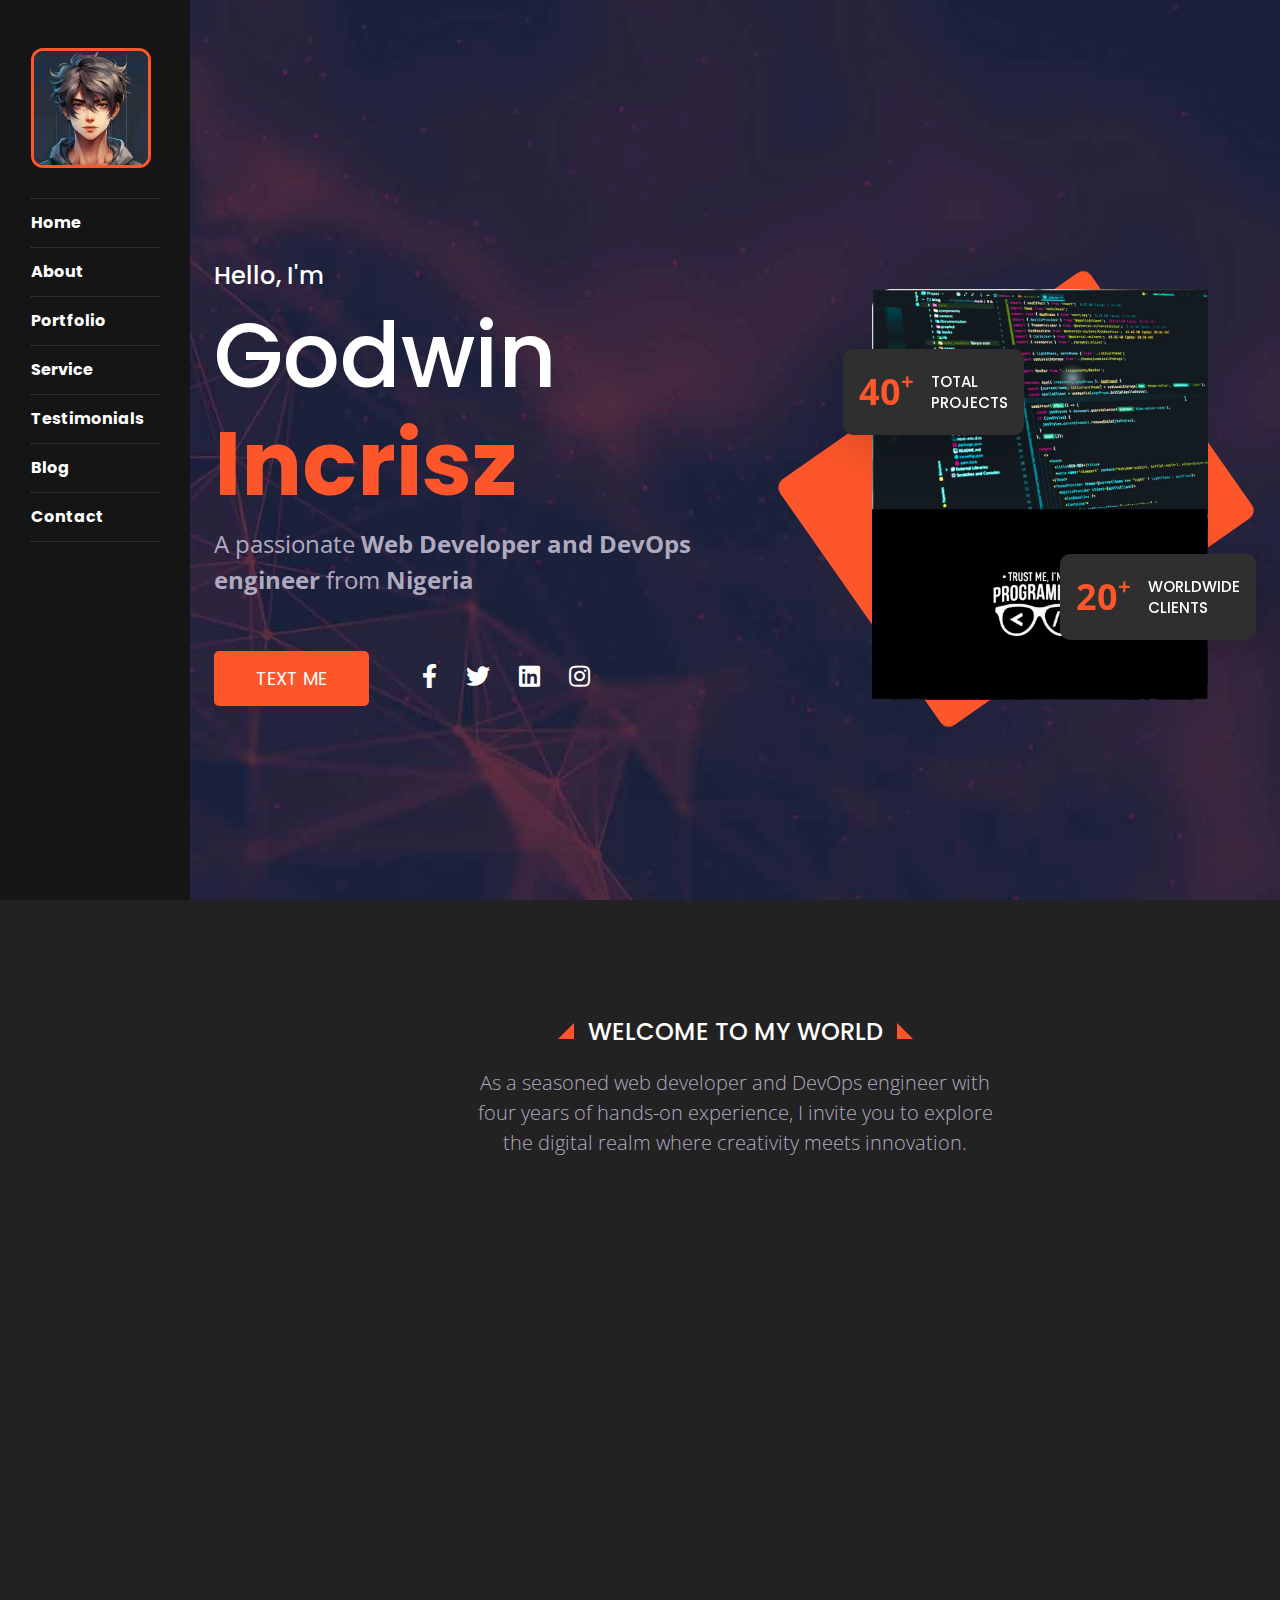
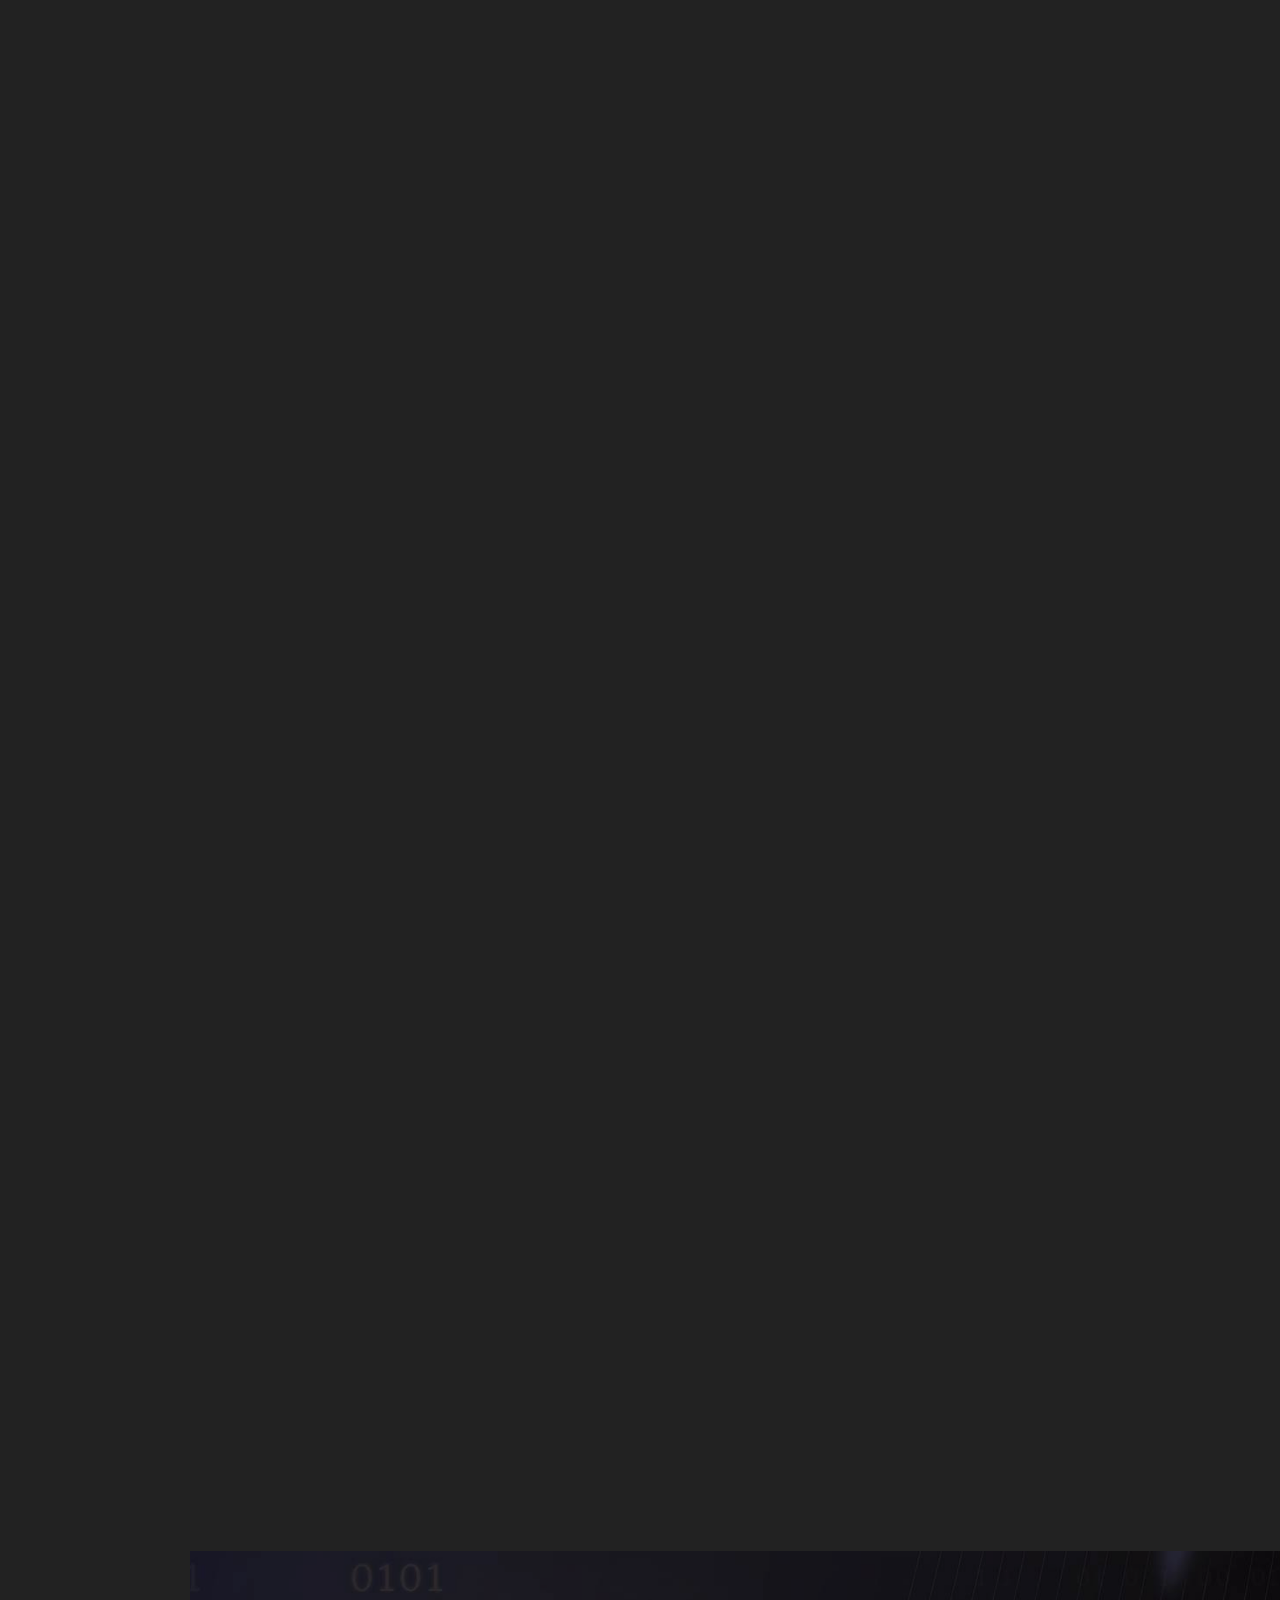
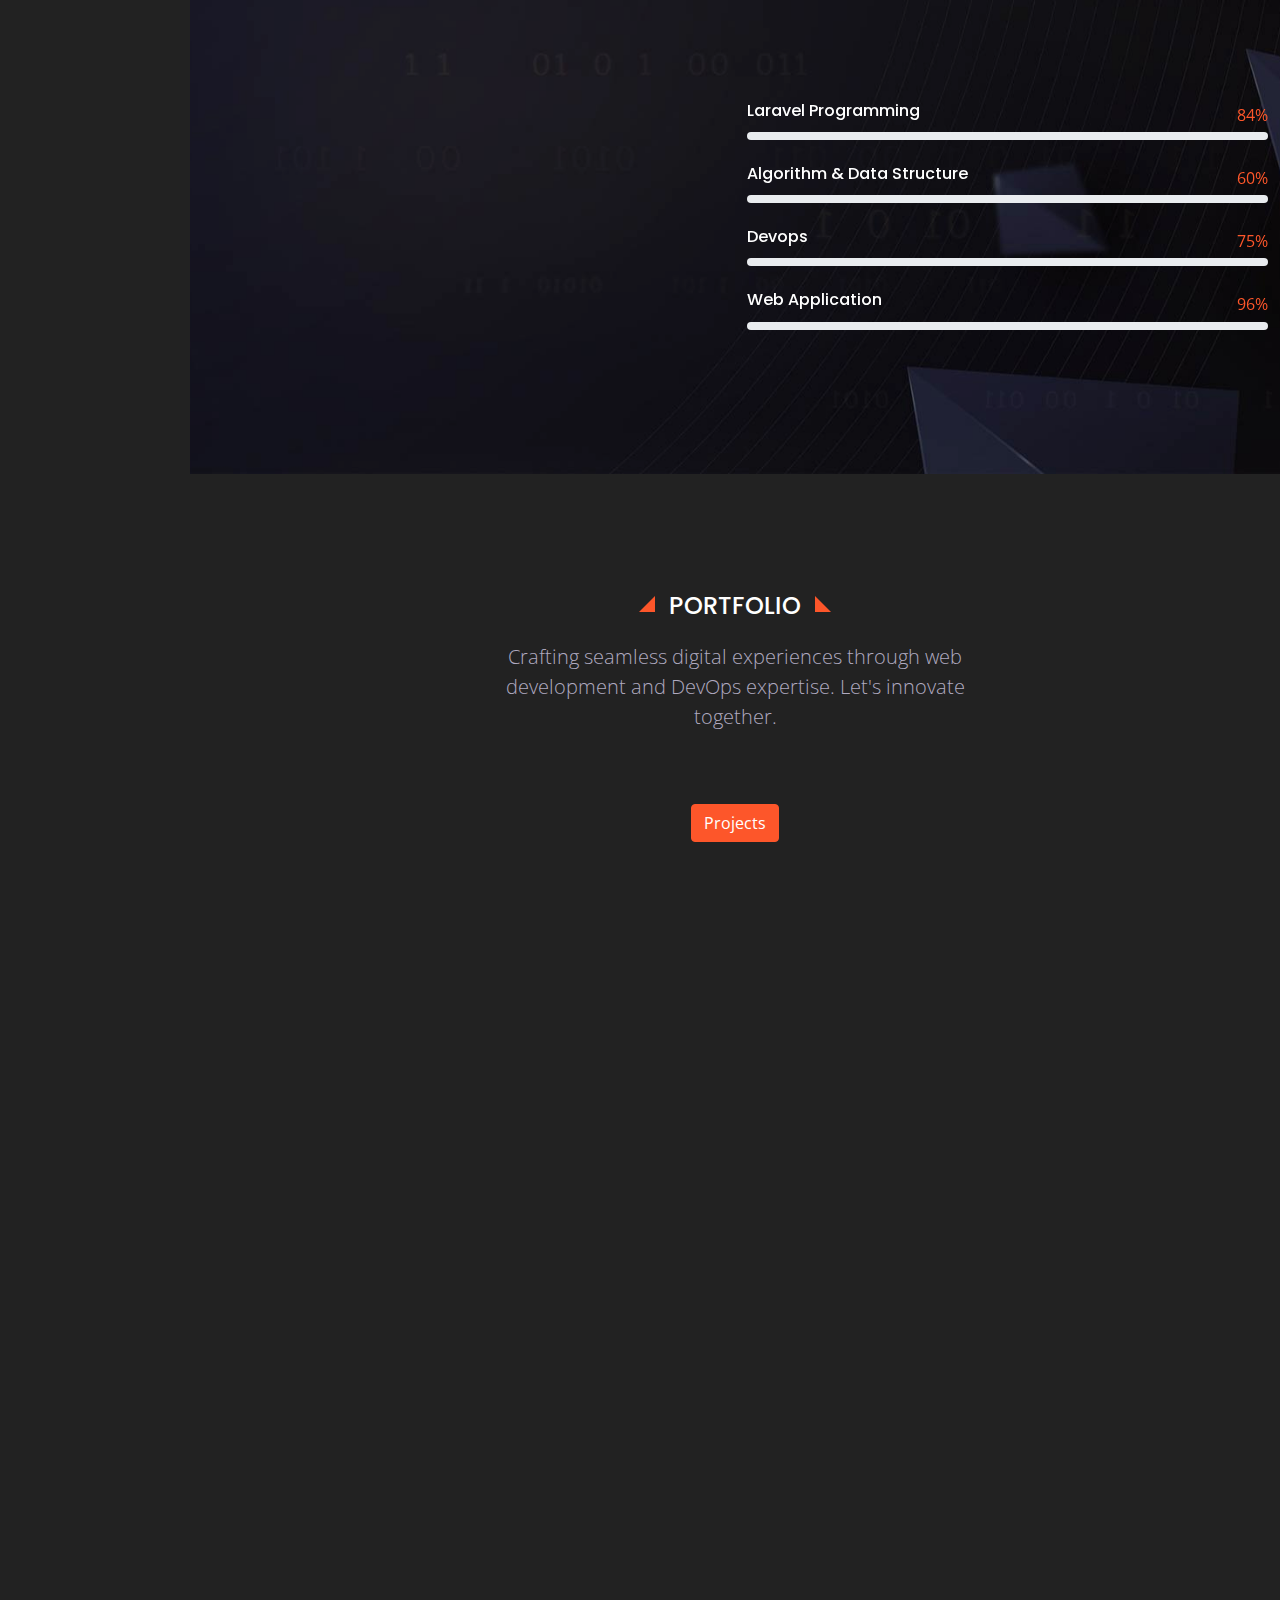
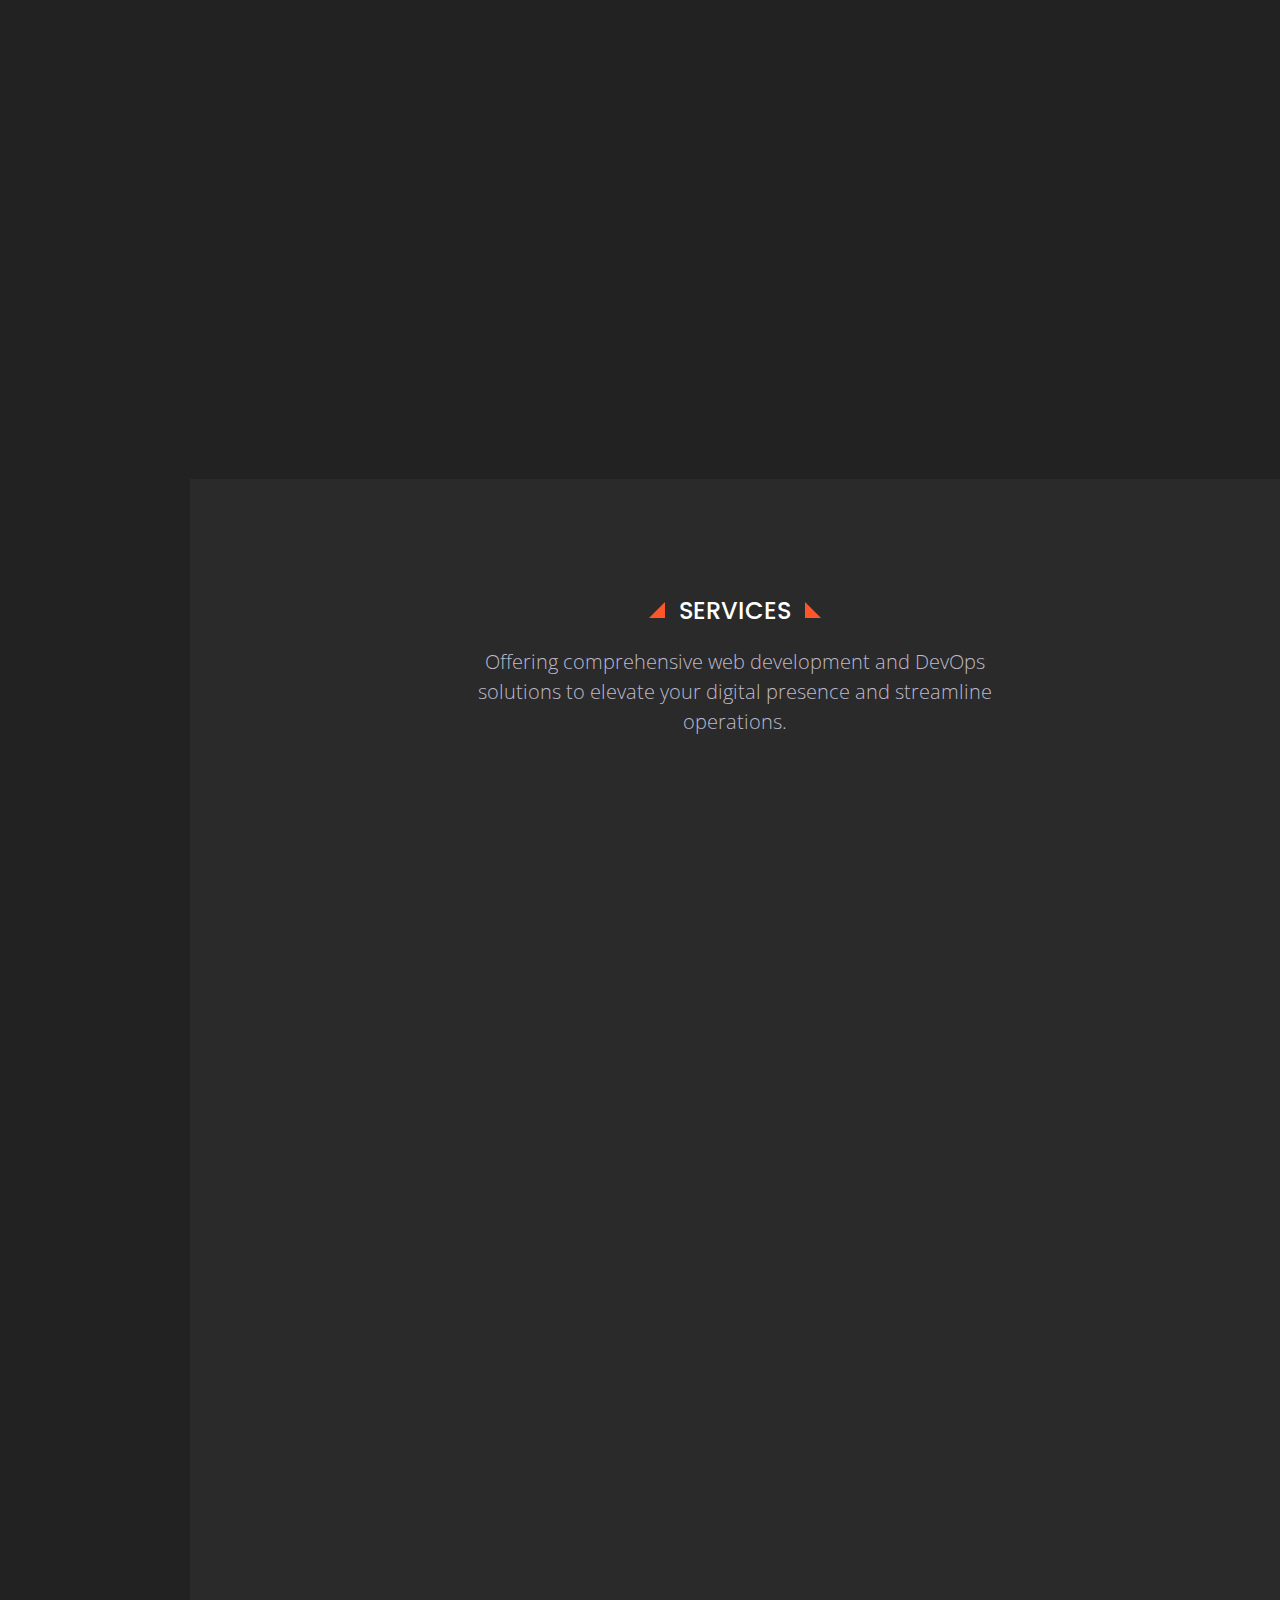
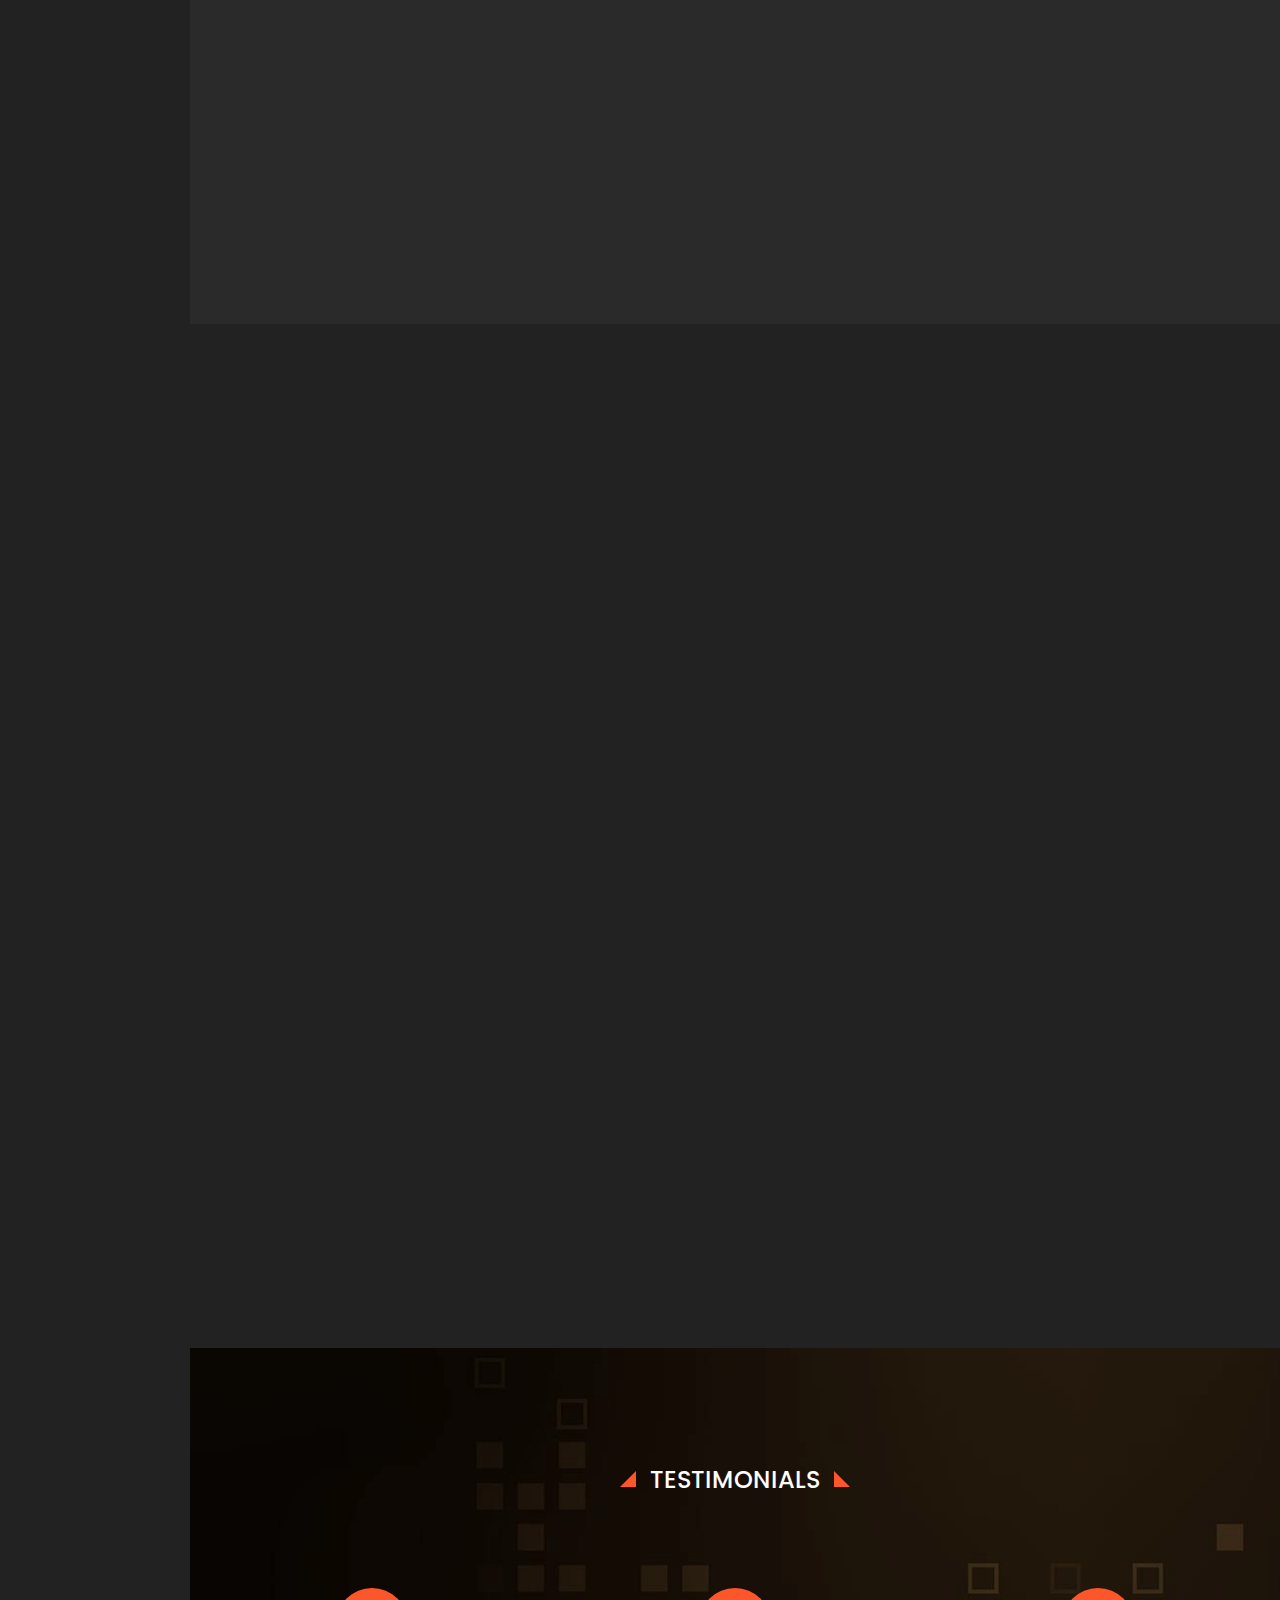
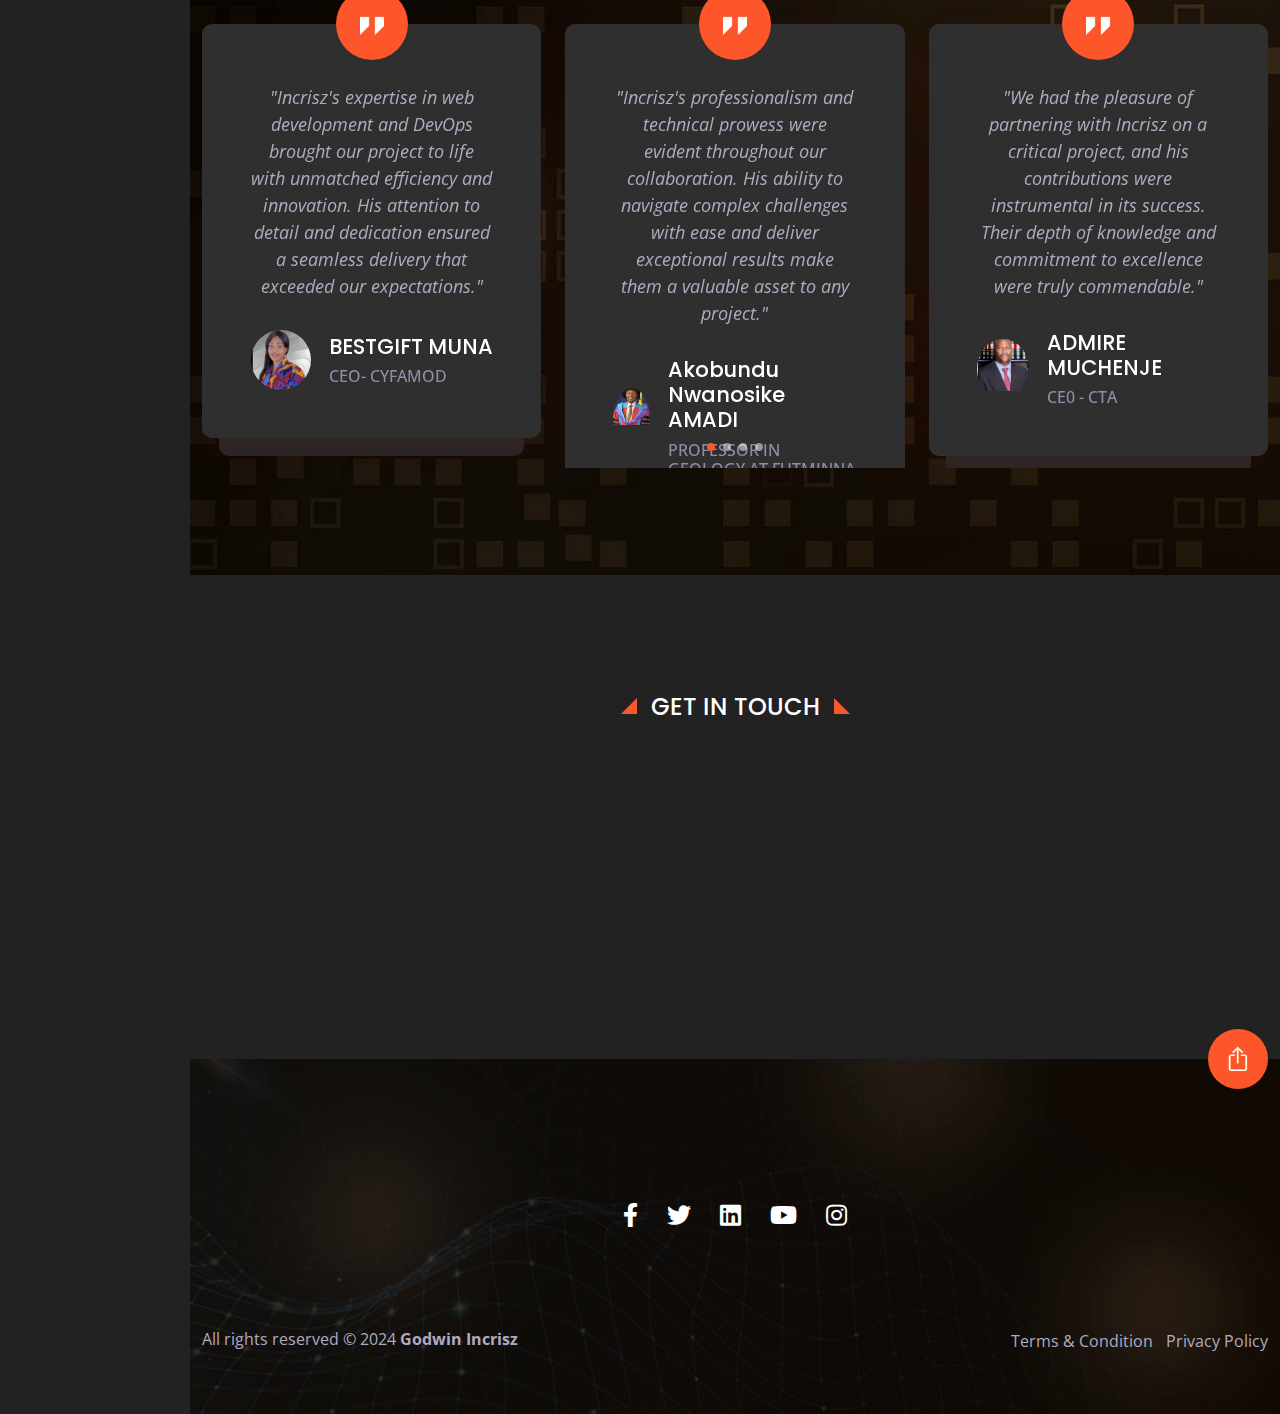
==== index.html @ 4cb2e697 "sonar test" ====
<!DOCTYPE html>
<html lang="zxx">
<head>
	<!-- Meta -->
	<meta charset="utf-8">
	<meta name="viewport" content="width=device-width, initial-scale=1">
	<meta name="author" content="Godwin Incrisz....">
	<meta name="description" content="A passionate Web Developer and DevOps engineer.	">
	<meta name="image" content="https://incrisz.netlify.app/image/sidenav-photo.jpg">
	<!-- Favicon -->
	<link rel="shortcut icon" href="image/favicon.ico" type="image/x-icon">
	<link rel="icon" href="image/favicon.ico" type="image/x-icon">


	<!-- Icons -->
	<link rel="stylesheet" type="text/css" href="css/pe-icon-7-stroke.css">
	<link rel="stylesheet" type="text/css" href="css/pe-helper.css">
	<link rel="stylesheet" href="css/bootstrap-icons.css">
	<link rel="stylesheet" type="text/css" href="css/all.min.css">

	<!-- Fonts -->
	<link rel="preconnect" href="https://fonts.googleapis.com">
	<link rel="preconnect" href="https://fonts.gstatic.com" crossorigin>
	<link href="https://fonts.googleapis.com/css2?family=Open+Sans:ital,wght@0,400;0,700;1,400;1,700&family=Poppins:wght@700;900&display=swap" rel="stylesheet">

	<!-- CSS -->
    <link href="css/bootstrap.min.css" rel="stylesheet">
    <link rel="stylesheet" href="css/swiper-bundle.min.css">
    <link rel="stylesheet" href="css/leaflet.css">
    <link rel="stylesheet" href="css/aos.css">
    <link rel="stylesheet" type="text/css" href="css/style.css">

    <title>Godwin-Incrisz</title>
</head>
<body data-bs-spy="scroll" data-bs-target="#site-navbar" class="home-sidenav has-sidebar dark-mode">

	<!-- PRE LOADER -->
	<div class="preloader js-preloader flex-center">
		<div class="dots">
			<div class="dot"></div>
			<div class="dot"></div>
			<div class="dot"></div>
		</div>
	</div>
<aside class="main-sidebar">
	<!-- SITE HEADER -->
	<header class="site-header" id="site-header">
		<nav class="navbar navbar-expand-xl" id="site-navbar">
		  <div class="container">
		    <!-- <a class="navbar-brand" href="index.html"><img class="img-fluid" src="image/fungi_logo.png" alt="fungi logo"></a> -->
		    <img class="d-none d-xl-block img-fluid sidenav-photo" src="image/sidenav-photo.jpg" alt="sidenav photo">
		    <button class="navbar-toggler" type="button" data-bs-toggle="collapse" data-bs-target="#navbarSupportedContent" aria-controls="navbarSupportedContent" aria-expanded="false" aria-label="Toggle navigation">
		      <span class="navbar-toggler-icon"><i class="bi bi-list"></i></span>
		    </button>
		    <div class="collapse navbar-collapse" id="navbarSupportedContent">
		      <ul class="navbar-nav ms-auto mb-lg-0">
		        <li class="nav-item">
		          <a class="nav-link active" aria-current="page" href="index.html#site-header">Home</a>
		        </li>
		        <li class="nav-item">
		          <a class="nav-link" href="index.html#about-section">About</a>
		        </li>
		        <li class="nav-item">
		          <a class="nav-link" href="index.html#portfolio-section">Portfolio</a>
		        </li>
		        <li class="nav-item">
		          <a class="nav-link" href="index.html#service-section">Service</a>
		        </li>
		        <li class="nav-item">
		          <a class="nav-link" href="index.html#testimonial-section">Testimonials</a>
		        </li>
		        <li class="nav-item">
		          <a class="nav-link" href="index.html#blog-section">Blog</a>
		        </li>
		        <li class="nav-item">
		          <a class="nav-link" href="index.html#contact-section">Contact</a>
		        </li>
		      </ul> <!-- .navbar-nav -->
		    </div> <!-- .collapse -->
		  </div> <!-- .container -->
		</nav> <!-- .navbar -->
	</header> <!-- .site-header -->
	
</aside> <!-- .main-sidebar -->
<main class="main-content">
	<!-- HERO AREA -->
	<section class="hero-area" id="hero-area">
		<div class="container">
			<div class="hero-content d-flex justify-content-center">
				<div class="row d-flex align-items-center justify-content-center">
					
					<div class="col-xl-6 order-xl-last image-block">
						<div class="image-wrapper" data-tilt data-tilt-max="10">
							<ul class="hero-facts">
								<li>
									<p>40<span>+</span></p>
									<h4>Total <br>Projects</h4>
								</li>
								<li>
									<p>20<span>+</span></p>
									<h4>Worldwide <br>Clients</h4>
								</li>
								
							</ul>
							<img class="img-fluid" src="image/hero_main_image.png" alt="hero main image">
						</div> <!-- .image-wrapper -->
					</div> <!-- .image-block -->

					<div class="col-xl-6 order-xl-first content-block">
						<h1 class="hero-head"><small>Hello, I'm</small>Godwin <strong>Incrisz</strong></h1>
						<p>
							A passionate <strong>Web Developer and DevOps engineer</strong> from <strong>Nigeria</strong>
						</p>
						<div class="link-group">
							<a class="btn-main" href="https://wa.me/2348066298572">Text Me</a>
							<ul class="hero-social list-inline">
								<li class="list-inline-item"><a href="index.html#"><i class="fab fa-facebook-f"></i></a></li>
								<li class="list-inline-item"><a href="index.html#"><i class="fab fa-twitter"></i></a></li>
								<li class="list-inline-item"><a href="https://www.linkedin.com/in/godwin-incrisz-506473214/"><i class="fab fa-linkedin"></i></a></li>
								<li class="list-inline-item"><a href="index.html#"><i class="fab fa-instagram"></i></a></li>
							</ul> <!-- .hero-social -->
						</div> <!-- .link-group -->
					</div> <!-- .content-block -->

				</div> <!-- .row -->
			</div> <!-- .hero-content -->
		</div> <!-- .container -->
		<div class="design-elements">
			<img class="de-hero-1 elem-updown" src="image/design-elements/hero-element-1.png" alt="hero element 1">
			<img class="de-hero-2 elem-move" src="image/design-elements/hero-element-2.png" alt="hero element 2">
			<img class="de-hero-3 elem-updown" src="image/design-elements/hero-element-3.png" alt="hero element 3">
			<img class="de-hero-4 elem-updown" src="image/design-elements/hero-element-4.png" alt="hero element 4">
			<img class="de-hero-5 elem-move" src="image/design-elements/hero-element-5.png" alt="hero element 5">
		</div> <!-- .design-elements -->
	</section> <!-- .hero-area -->

	<!-- INTRO SECTION -->
	<section class="intro-section section-block">
		<div class="container">
			<div class="section-title">
				<h2>Welcome to my World</h2>
				<p class="lead">
					As a seasoned web developer and DevOps engineer with four years of hands-on experience, I invite you to explore the digital realm where creativity meets innovation.
				</p>
			</div><!-- .section-title -->
			<div class="row">
				<div class="col-xl-4 col-lg-6" data-aos="fade-up">
					<div class="item-wrapper">
						<div class="icon-box"><i class="pe-7s-science"></i></div>
						<div class="content-wrapper">
							<h3>Creativity</h3>
							<p>
								Step into my digital realm, where lines of code dance and systems hum with seamless precision. As a web developer and DevOps aficionado, I craft immersive experiences where creativity meets technology. Welcome to my world – where innovation knows no bounds.							</p>
						</div> <!-- .content-wrapper -->
					</div> <!-- .item-wrapper -->
				</div>
				<div class="col-xl-4 col-lg-6" data-aos="fade-up" data-aos-delay="300" data-aos-duration="1200">
					<div class="item-wrapper">
						<div class="icon-box"><i class="pe-7s-diamond"></i></div>
						<div class="content-wrapper">
							<h3>Dedication</h3>
							<p>
								As a web developer and DevOps aficionado, I pour my heart and soul into crafting seamless digital experiences. Join me on this journey where passion meets proficiency, and together, we'll push the boundaries of possibility.
							</p>
						</div> <!-- .content-wrapper -->
					</div> <!-- .item-wrapper -->
				</div>
				<div class="col-xl-4 col-lg-6" data-aos="fade-up" data-aos-delay="600" data-aos-duration="1200">
					<div class="item-wrapper">
						<div class="icon-box"><i class="pe-7s-rocket"></i></div>
						<div class="content-wrapper">
							<h3>Hard Work</h3>
							<p>
								As a seasoned web developer and DevOps enthusiast, I thrive on challenges and sweat the details to deliver excellence. Here, dedication meets determination, shaping digital landscapes with relentless perseverance. Welcome to a realm where hard work transforms dreams into reality.
							</p>
						</div> <!-- .content-wrapper -->
					</div> <!-- .item-wrapper -->
				</div>
			</div> <!-- .row -->
		</div> <!-- .container -->

		<div class="design-elements">
			<img class="de-intro-1 elem-updown" src="image/design-elements/intro-element-1.png" alt="intro element 1">
		</div> <!-- .design-elements -->

	</section> <!-- .intro-section -->

	<!-- ABOUT SECTION -->
	<section class="about-section section-block" id="about-section" data-aos="fade-up">
		<div class="container">
			<div class="row">
				<div class="col-xl-6 image-block" data-aos="fade-right" data-aos-delay="200" data-aos-duration="2000">
					<div class="img-wrapper about-img-wrap" data-tilt data-tilt-max="10">
						<img class="about-img-1 img-fluid" src="image/about-image-1.png" alt="about image">
						<img class="about-img-2 img-fluid" src="image/about-image-2.png" alt="about image 2">
					</div>
				</div>
				<div class="col-xl-6 content-block" data-aos="fade-right" data-aos-delay="400" data-aos-duration="2000">
					<h2><span>About Me</span></h2>
					<p>
						In the ever-evolving landscape of technology, I stand as a seasoned web developer and DevOps practitioner, with four years of hands-on experience. With a passion for innovation and a drive for excellence, I embark on every project with fervor, weaving together code and infrastructure to create seamless digital experiences.
						</p>
						<p>

My journey began with a curiosity for the intricacies of web development, leading me to delve deeper into the world of DevOps, where I found my dual passions intersecting. Through countless hours of learning and refining my skills, I've honed my craft to deliver solutions that not only meet but exceed expectations.</p>
<p>

From crafting intuitive user interfaces to optimizing backend systems for peak performance, I thrive on the challenges presented by today's ever-evolving technological landscape. With each project, I seek to push the boundaries of what's possible, leveraging my expertise to transform ideas into tangible realities.
</p>
<p>
Beyond the lines of code and configuration files, I bring a relentless spirit of collaboration and problem-solving to every team I join. I believe in the power of synergy, where diverse perspectives converge to fuel innovation and drive projects forward.
					</p>
			
					<div class="personal-details row">
						<div class="col-md-6">
							<ul class="personal-info">
								<li>
									<h4>Name</h4>
									<p>Godwin Incrisz</p>
								</li>
								<li>
									<h4>Email</h4>
									<p>Godwinincrisz@gmail.com</p>
								</li>
								<li>
									<h4>Phone</h4>
									<p>+234 80 66 298 572</p>
								</li>
							</ul> <!-- .personal-info -->
						</div> <!-- .col-md-6 -->
						<div class="col-md-6">
							<ul class="personal-info">
								<li>
									<!-- <h4>Age</h4>
									<p>44 Years</p> -->
								</li>
								<!-- <li>
									<h4>Education</h4>
									<p>400L studying Computational geophysics at Futminna</p>
								</li> -->
								<li>
									<h4>Freelance</h4>
									<p>Available</p>
								</li>
							</ul> <!-- .personal-info -->
						</div> <!-- .col-md-6 -->
					</div> <!-- .personal-details -->
					<!-- <a class="btn-main" href="Godwin-Incrisz-RESUME.pdf">Download Resume</a> -->
				</div>
			</div> <!-- .row -->
		</div> <!-- .container -->
		<div class="design-elements">
			<img class="de-about-1 elem-updown" src="image/design-elements/about-element-1.png" alt="about element 1">
			<img class="de-about-2 elem-updown" src="image/design-elements/about-element-2.png" alt="about element 2">
		</div> <!-- .design-elements -->
	</section> <!-- .about-section -->

	<!-- SKILL SECTION -->
	<section class="skill-section section-block" id="skill-section">
		<div class="container">
			<div class="row">
				<div class="col-xl-6 content-block" data-aos="fade-down" data-aos-duration="2000">
					<h2><span>My Skills</span>I'm great in what I do and I'm loving it</h2>
					<p class="lead">
						Join me as I continue to push the boundaries of possibility, combining creativity, dedication, and hard work to shape the digital world of tomorrow.
					</p>
				</div>
				<div class="col-xl-6 progress-block">
					<div class="progress-wrapper">
						<h4>Laravel Programming</h4>
						<p class="progress-value">84%</p>
						<div class="progress">
						  <div class="progress-bar" role="progressbar" style="width: 0%" aria-valuenow="84" aria-valuemin="0" aria-valuemax="100"></div>
						</div>
					</div>
					<div class="progress-wrapper">
						<h4>Algorithm &amp; Data Structure</h4>
						<p class="progress-value">60%</p>
						<div class="progress">
						  <div class="progress-bar" role="progressbar" style="width: 0%" aria-valuenow="60" aria-valuemin="0" aria-valuemax="100"></div>
						</div>
					</div>
					<div class="progress-wrapper">
						<h4>Devops</h4>
						<p class="progress-value">75%</p>
						<div class="progress">
						  <div class="progress-bar" role="progressbar" style="width: 0%" aria-valuenow="75" aria-valuemin="0" aria-valuemax="100"></div>
						</div>
					</div>
					<div class="progress-wrapper">
						<h4>Web Application</h4>
						<p class="progress-value">96%</p>
						<div class="progress">
						  <div class="progress-bar" role="progressbar" style="width: 0%" aria-valuenow="96" aria-valuemin="0" aria-valuemax="100"></div>
						</div>
					</div>
				</div>
			</div><!-- .row -->
		</div><!-- .container -->
	</section> <!-- .skill-section -->

	<!-- PORTFOLIO SECTION -->
	<section class="portfolio-section section-block" id="portfolio-section">
		<div class="container">
			<div class="section-title">
				<h2>Portfolio</h2>
				<p class="lead">
					Crafting seamless digital experiences through web development and DevOps expertise. Let's innovate together.
				</p>
			</div><!-- .section-title -->
			<div class="button-group filter-button-group">
				<button class="active" data-filter="*">Projects</button>
				<!-- <button class="" data-filter=".programming">Programming</button>
				<button class="" data-filter=".development">Development</button>
				<button class="" data-filter=".design">Design</button>
				<button class="" data-filter=".application">Application</button> -->
			</div>
			<div class="row grid" data-aos="fade-up" data-aos-duration="2000">
				<div class="col-lg-4 col-md-6 grid-item programming">
					<div class="box">
			            <img src="image/portfolio/portfolio-item-01.jpg" alt="portfolio image">
			            <div class="box-content">
			            		<span class="category">CTA Company</span>
			                <h3 class="title">A Tax company </h3>
			            </div>
			            <div class="icon-box"><a href="https://ctaaccountants.co.uk" ><i class="bi bi-plus-lg"></i></a></div>

			  
			        </div>
				</div>
				<div class="col-lg-4 col-md-6 grid-item development application">
					<div class="box">
			            <img src="image/portfolio/portfolio-item-02.jpg" alt="portfolio image">
			            <div class="box-content">
			            		<span class="category">Valianx</span>
			                <h3 class="title">A design Company</h3>
			            </div>
			            

			            <div class="icon-box"><a href="https://valianx.com" ><i class="bi bi-plus-lg"></i></a></div>

			        </div>
				</div>
				<div class="col-lg-4 col-md-6 grid-item application programming design">
					<div class="box">
			            <img src="image/portfolio/portfolio-item-03.jpg" alt="portfolio image">
			            <div class="box-content">
							<span class="category">Professor Amadi portfolio</span>
			                <h3 class="title">A Professor in Futminna</h3>
			            </div>
			            <div class="icon-box"><a href="https://profamadi.com" ><i class="bi bi-plus-lg"></i></a></div>

			         
			        </div>
				</div>
				<div class="col-lg-4 col-md-6 grid-item design application">
					<div class="box">
			            <img src="image/portfolio/portfolio-item-04.jpg" alt="portfolio image">
			            <div class="box-content">
							<span class="category">Mebany Company</span>
			                <h3 class="title">A Multi-vendor ecommerce located in uK </h3>
			            </div>
			            <div class="icon-box"><a href="https://Mebany.com/" ><i class="bi bi-plus-lg"></i></a></div>

		
			        </div>
				</div>

				<div class="col-lg-4 col-md-6 grid-item design application">
					<div class="box">
			            <img src="image/portfolio/portfolio-item-07.jpg" alt="portfolio image">
			            <div class="box-content">
							<span class="category">Charity Website</span>
			                <h3 class="title">Emmanuel Iyke foundation </h3>
			            </div>
			            <div class="icon-box"><a href="https://Emmanueliykefoundation.org" ><i class="bi bi-plus-lg"></i></a></div>

		
			        </div>
				</div>
				<div class="col-lg-4 col-md-6 grid-item programming design">
					<div class="box">
			            <img src="image/portfolio/portfolio-item-05.jpg" alt="portfolio image">
			            <div class="box-content">
							<span class="category">Cyfamod Technolgies</span>
			                <h3 class="title">A Tech company</h3>
			            </div>
			            <div class="icon-box"><a href="https://cyfamod.com" ><i class="bi bi-plus-lg"></i></a></div>

		
			        </div>
				</div>
				<div class="col-lg-4 col-md-6 grid-item development design">
					<div class="box">
			            <img src="image/portfolio/portfolio-item-06.jpg" alt="portfolio image">
			            <div class="box-content">
			            		<span class="category">Logistics Company</span>
			                <h3 class="title">A Logistics company</h3>
			            </div>
			            <div class="icon-box"><a href="https://sprifrelog.com/" ><i class="bi bi-plus-lg"></i></a></div>

			        
			        </div>
				</div>
				<div class="col-lg-4 col-md-6 grid-item development design">
					<div class="box">
			            <img src="image/portfolio/manymore.jpg" alt="portfolio image">
			            <div class="box-content">
			            		<span class="category">AND MANY MORE.</span>
			                <!-- <h3 class="title">A Logistics company</h3> -->
			            </div>
			            <div class="icon-box"><a href="https://wa.me/2348066298572" ><i class="bi bi-plus-lg"></i></a></div>

			        
			        </div>
				</div>
			</div> <!-- .row -->
		</div> <!-- .container -->
		<div class="design-elements">
			<img class="de-portfolio-1 elem-updown" src="image/design-elements/portfolio-element-1.png" alt="portfolio element 1">
			<img class="de-portfolio-2 elem-updown" src="image/design-elements/portfolio-element-2.png" alt="portfolio element 2">
		</div> <!-- .design-elements -->
	</section> <!-- .portfolio-section -->

	<!-- SERVICE SECTION -->
	<section class="service-section section-block" id="service-section">
		<div class="container">
			<div class="section-title dark">
				<h2>Services</h2>
				<p class="lead">
					Offering comprehensive web development and DevOps solutions to elevate your digital presence and streamline operations.

				</p>
			</div><!-- .section-title -->
			<div class="row">
				<div class="col-xl-4 col-lg-6" data-aos="fade-up">
					<div class="content-wrapper service-tilt" data-tilt data-tilt-max="15">
						<div class="icon-box"><i class="pe-7s-monitor"></i></div>
						<h3>Networking</h3>
						<p>
							Building robust networking solutions to connect and optimize your digital ecosystem, ensuring seamless communication and performance across platforms.
						</p>
					</div>
				</div>
				<div class="col-xl-4 col-lg-6" data-aos="fade-up" data-aos-delay="200">
					<div class="content-wrapper service-tilt" data-tilt data-tilt-max="15">
						<div class="icon-box"><i class="pe-7s-joy"></i></div>
						<h3>Cloud Computing(AWS)</h3>
						<p>
							Specializing in AWS cloud computing solutions to scale your infrastructure and optimize performance for your digital ventures.
						</p>
					</div>
				</div>
				<div class="col-xl-4 col-lg-6" data-aos="fade-up" data-aos-delay="400">
					<div class="content-wrapper service-tilt" data-tilt data-tilt-max="15">
						<div class="icon-box"><i class="pe-7s-display2"></i></div>
						<h3>Web Development</h3>
						<p>
							Transforming concepts into captivating digital experiences through expert web development tailored to your needs and vision.
						</p>
					</div>
				</div>
				<div class="col-xl-4 col-lg-6" data-aos="fade-up" data-aos-delay="600">
					<div class="content-wrapper service-tilt" data-tilt data-tilt-max="15">
						<div class="icon-box"><i class="pe-7s-lock"></i></div>
						<h3>System Administration</h3>
						<p>
							Providing expert system administration services to ensure the seamless operation and optimization of your digital infrastructure, keeping your systems running smoothly around the clock.
						</p>
					</div>
				</div>
				<div class="col-xl-4 col-lg-6" data-aos="fade-up" data-aos-delay="800">
					<div class="content-wrapper service-tilt" data-tilt data-tilt-max="15">
						<div class="icon-box"><i class="pe-7s-edit"></i></div>
						<h3>Custom Algorithm</h3>
						<p>
							Designing custom algorithms tailored to your specific needs, optimizing performance and efficiency across diverse applications and platforms. Let's turn your unique challenges into innovative solutions.
						</p>
					</div>
				</div>
				<div class="col-xl-4 col-lg-6" data-aos="fade-up" data-aos-delay="1000">
					<div class="content-wrapper service-tilt" data-tilt data-tilt-max="15">
						<div class="icon-box"><i class="pe-7s-coffee"></i></div>
						<h3>Web Consulting</h3>
						<p>
							Offering expert web consulting services to guide your digital initiatives, optimize strategies, and maximize online presence, driving your business towards success in the digital realm.
												</p>
					</div>
				</div>
			</div><!-- .row -->
		</div> <!-- .container -->
		<div class="design-elements">
			<img class="de-service-1 elem-updown" src="image/design-elements/service-element-1.png" alt="service element 1">
			<img class="de-service-2 elem-updown" src="image/design-elements/service-element-2.png" alt="service element 2">
			<img class="de-service-3 elem-updown" src="image/design-elements/service-element-3.png" alt="service element 3">
		</div> <!-- .design-elements -->
	</section> <!-- .service-section -->

	<!-- FEATURES SECTION -->
	<section class="features-section section-block" id="features-section">
		<div class="container">
			<div class="row">
				<div class="col-xl-6 image-block" data-aos="fade-right" data-aos-duration="1500">
					<div class="image-wrapper">
						<img class="img-fluid feature-photo" src="image/feature-photo.png" alt="features photo" data-tilt data-tilt-max="10">
					</div> <!-- .image-wrapper -->
				</div> <!-- .image-block -->
				<div class="col-xl-6 content-block" data-aos="fade-right" data-aos-duration="1500" data-aos-delay="400">
					<h2 class="block-title"><span>Why work with me</span></h2>
					<p>
						Collaborate with me for tailored web solutions fueled by four years of expertise in web development and DevOps. Together, we'll innovate, optimize, and exceed expectations.
					</p>
					<ul class="features-list">
						<li class="d-flex align-items-start">
							<div class="icon-block">
								<div class="icon-box"><i class="pe-7s-umbrella"></i></div>
							</div>
							<div class="content-wrapper">
								<h4>Expertise Across the Spectrum</h4>
								
								<p>
									Benefit from my comprehensive skill set covering web development, DevOps, and cloud computing (AWS), ensuring a holistic approach to your digital projects.
								</p>
							</div>
							
						</li>
						<li class="d-flex align-items-start">
							<div class="icon-block">
								<div class="icon-box"><i class="pe-7s-box2"></i></div>
							</div>
							<div class="content-wrapper">
								<h4>Proven Track Record</h4>
								
								<p>
									With four years of hands-on experience, I've successfully delivered numerous projects, optimizing performance, and achieving client objectives.
								</p>
							</div>
							
						</li>
						<li class="d-flex align-items-start">
							<div class="icon-block">
								<div class="icon-box"><i class="pe-7s-refresh-2"></i></div>
							</div>
							<div class="content-wrapper">
								<h4>Client-Centric Approach</h4>
								
								<p>
									I prioritize understanding your unique needs and goals, offering tailored solutions and dedicated support to ensure your satisfaction and project success.
								</p>
							</div>
							
						</li>
					</ul>
				</div>
			</div> <!-- .row -->
		</div> <!-- .container -->
	</section> <!-- .features-section -->

	<!-- TESTIMONIAL SECTION -->
	<section class="testimonial-section section-block" id="testimonial-section">
		<div class="container">
			<div class="section-title dark">
				<h2>Testimonials</h2>
				<!-- <p class="lead">
					Duis aute irure dolor in reprehen pteur sint occaecat cupidatat non
					proident, sunt in culim id est.
				</p> -->
			</div><!-- .section-title -->
			<div class="testimonial-carousel swiper">
				<div class="swiper-wrapper">
					<div class="testimonial-item swiper-slide">
						<div class="item-wrapper">
							<div class="quote-icon">
								<img src="image/quote-icon.png" alt="quote icon">
							</div>
							<p>
								"Incrisz's expertise in web development and DevOps brought our project to life with unmatched efficiency and innovation. His attention to detail and dedication ensured a seamless delivery that exceeded our expectations."
							</p>
							<div class="quote-author d-flex align-items-center justify-content-center">
								<div class="image-block">
									<img class="img-fluid" src="image/testimonial/testimonial-author-3.jpg" alt="testimonial author">

								</div>
								<h4>BESTGIFT MUNA<span>CEO- CYFAMOD</span></h4>
							</div>
							
						</div> <!-- .item wrapper -->
					</div> <!-- .testimonial-item -->
					<div class="testimonial-item swiper-slide">
						<div class="item-wrapper">
							<div class="quote-icon">
								<img src="image/quote-icon.png" alt="quote icon">
							</div>
							<p>
								"Incrisz's professionalism and technical prowess were evident throughout our collaboration. His ability to navigate complex challenges with ease and deliver exceptional results make them a valuable asset to any project."

							</p>
							<div class="quote-author d-flex align-items-center justify-content-center">
								<div class="image-block">
									<img class="img-fluid" src="image/testimonial/testimonial-author-1.jpg" alt="testimonial author">
								</div>
								<h4>Akobundu Nwanosike AMADI<span>PROFESSOR IN GEOLOGY AT FUTMINNA</span></h4>

							</div>
						
						</div> <!-- .item wrapper -->
					</div> <!-- .testimonial-item -->
					<div class="testimonial-item swiper-slide">
						<div class="item-wrapper">
							<div class="quote-icon">
								<img src="image/quote-icon.png" alt="quote icon">
							</div>
							<p>
								"We had the pleasure of partnering with Incrisz on a critical project, and his contributions were instrumental in its success. Their depth of knowledge and commitment to excellence were truly commendable."

							</p>
							<div class="quote-author d-flex align-items-center justify-content-center">
								<div class="image-block">
									<img class="img-fluid" src="image/testimonial/testimonial-author-4.jpg" alt="testimonial author">
								</div>
								<h4>ADMIRE MUCHENJE <span>CE0 - CTA</span></h4>
							</div>
							
						</div> <!-- .item wrapper -->
					</div> <!-- .testimonial-item -->
					<div class="testimonial-item swiper-slide">
						<div class="item-wrapper">
							<div class="quote-icon">
								<img src="image/quote-icon.png" alt="quote icon">
							</div>
							<p>
								"Incrisz's collaborative approach and willingness to go above and beyond were truly appreciated. His expertise in both web development and DevOps made them an invaluable member of our team."

							</p>
							<div class="quote-author d-flex align-items-center justify-content-center">
								<div class="image-block">
									<img class="img-fluid" src="image/testimonial/testimonial-author-2.jpg" alt="testimonial author">
								</div>
								<h4>MUYIDEEN ALABI<span>CEO - ALABI</span></h4>
							</div>
							
						</div> <!-- .item wrapper -->
					</div> <!-- .testimonial-item -->

		

			
				</div> <!-- .swiper-wrapper -->
				<div class="swiper-pagination"></div>
			</div> <!-- .testimonial-carousel -->
		</div> <!-- .container -->
	</section> <!-- .testimonial-section -->





	<!-- CONTACT SECTION -->
	<section class="contact-section section-block" id="contact-section">
		<div class="container">
			<div class="section-title">
				<h2>Get in Touch</h2>
				<!-- <p class="lead">
					Duis aute irure dolor in reprehen pteur sint occaecat cupidatat non
					proident, sunt in culim id est.
				</p> -->
			</div><!-- .section-title -->

			<div class="row contact-options">
				<div class="col-lg-4 d-flex justify-content-xxl-center align-items-xl-center" data-aos="fade-down" data-aos-duration="1000">
					<div class="icon-box"><i class="pe-7s-map-marker"></i></div>
					<div class="content-wrapper">
						<h4>Address</h4>
						<address> Nigeria</address>
					</div>
				</div>
				<div class="col-lg-4 d-flex justify-content-xxl-center align-items-xl-center" data-aos="fade-down" data-aos-duration="1000" data-aos-delay="200">
					<div class="icon-box"><i class="pe-7s-call"></i></div>
					<div class="content-wrapper">
						<h4>Phone</h4>
						<a href="index.html#">+234 80 66 298 572</a>
					</div>
				</div>
				<div class="col-lg-4 d-flex justify-content-xxl-center align-items-xl-center" data-aos="fade-down" data-aos-duration="1000" data-aos-delay="400">
					<div class="icon-box"><i class="pe-7s-mail"></i></div>
					<div class="content-wrapper">
						<h4>Email</h4>
						<a href="index.html#">Godwinincrisz@gmail.com

						</a>
					</div>
				</div>
			</div> <!-- .row -->

			<div class="row">
				<div class="col-lg-6" data-aos="fade-right" data-aos-duration="1000" data-aos-delay="600">
					<div class="map-wrapper" id="mapwrapper" style="position: relative;outline: none;display: none;">
	
					</div>
				</div>
			
			</div> 
		</div> <!-- .container -->
		<div class="design-elements">
			<img class="de-contact-1 elem-updown" src="image/design-elements/contact-element-1.png" alt="contact element 1">
			<img class="de-contact-2 elem-updown" src="image/design-elements/contact-element-2.png" alt="contact element 2">
		</div> <!-- .design-elements -->
	</section> <!-- .contact-section -->

	<!-- SITE FOOTER -->
	<footer class="site-footer" id="site-footer">
		<div class="container">
			<div class="row align-items-center justify-content-center">
				<div class="col-lg-6 text-center branding-block">
					<!-- <a class="footer-brand" href="index.html#"><img src="image/fungi_logo.png" alt="Pori logo"></a> -->
					<!-- <p>
						Kilaboris nisi ut aliquip ex ea commodo consequat uis aute cupidatat non proident sunt in culd est laborum.
					</p> -->
					<ul class="list-inline footer-social">
						<li class="list-inline-item"><a href="index.html#"><i class="fab fa-facebook-f"></i></a></li>
						<li class="list-inline-item"><a href="index.html#"><i class="fab fa-twitter"></i></a></li>
						<li class="list-inline-item"><a href="https://www.linkedin.com/in/godwin-incrisz-506473214/"><i class="fab fa-linkedin"></i></a></li>
						<li class="list-inline-item"><a href="index.html#"><i class="fab fa-youtube"></i></a></li>
						<li class="list-inline-item"><a href="index.html#"><i class="fab fa-instagram"></i></a></li>
					</ul>
				</div>
				
			</div> <!-- .row -->
			<div class="back-to-top"><a href="index.html#site-header"><i class="bi bi-box-arrow-up"></i></a></div>
			<div class="row footer-bottom">
				<div class="col-md-6">
					<p>All rights reserved &copy; 2024 <strong>Godwin Incrisz</strong></p>
				</div>
				<div class="col-md-6">
					<ul class="list-inline text-md-end">
						<li class="list-inline-item"><a href="index.html#">Terms &amp; Condition</a></li>
						<li class="list-inline-item"><a href="index.html#">Privacy Policy</a></li>
					</ul>
				</div>
			</div> <!-- .footer-bottom -->
		</div> <!-- .container -->
	</footer> <!-- .site-footer -->
</main> <!-- .main-content -->

<script src="js/jquery.js"></script>
<script src="js/popper.min.js"></script>
<script src="js/bootstrap.min.js"></script>
<script src="js/imagesloaded.pkgd.min.js"></script>
<script src="js/isotope.pkgd.min.js"></script>
<script src="js/swiper-bundle.min.js"></script>
<script src="js/leaflet.js"></script>
<script src="js/jquery.waypoints.min.js"></script>
<script src="js/jquery.counterup.min.js"></script>
<script src="js/aos.js"></script>
<script src="js/jquery.preloadinator.min.js"></script>
<script src="js/vanilla-tilt.min.js"></script>
<script src="js/script.js"></script>
</body>
</html>
---- css/pe-icon-7-stroke.css ----
@font-face {
	font-family: 'Pe-icon-7-stroke';
	src:url('../fonts/Pe-icon-7-stroke.eot%3Fd7yf1v');
	src:url('../fonts/Pe-icon-7-stroke.eot%3F') format('embedded-opentype'),
		url('../fonts/Pe-icon-7-stroke.woff%3Fd7yf1v') format('woff'),
		url('../fonts/Pe-icon-7-stroke.ttf%3Fd7yf1v') format('truetype'),
		url('../fonts/Pe-icon-7-stroke.svg%3Fd7yf1v') format('svg');
	font-weight: normal;
	font-style: normal;
}

[class^="pe-7s-"], [class*=" pe-7s-"] {
	display: inline-block;
	font-family: 'Pe-icon-7-stroke';
	speak: none;
	font-style: normal;
	font-weight: normal;
	font-variant: normal;
	text-transform: none;
	line-height: 1;

	/* Better Font Rendering =========== */
	-webkit-font-smoothing: antialiased;
	-moz-osx-font-smoothing: grayscale;
}

.pe-7s-album:before {
	content: "\e6aa";
}
.pe-7s-arc:before {
	content: "\e6ab";
}
.pe-7s-back-2:before {
	content: "\e6ac";
}
.pe-7s-bandaid:before {
	content: "\e6ad";
}
.pe-7s-car:before {
	content: "\e6ae";
}
.pe-7s-diamond:before {
	content: "\e6af";
}
.pe-7s-door-lock:before {
	content: "\e6b0";
}
.pe-7s-eyedropper:before {
	content: "\e6b1";
}
.pe-7s-female:before {
	content: "\e6b2";
}
.pe-7s-gym:before {
	content: "\e6b3";
}
.pe-7s-hammer:before {
	content: "\e6b4";
}
.pe-7s-headphones:before {
	content: "\e6b5";
}
.pe-7s-helm:before {
	content: "\e6b6";
}
.pe-7s-hourglass:before {
	content: "\e6b7";
}
.pe-7s-leaf:before {
	content: "\e6b8";
}
.pe-7s-magic-wand:before {
	content: "\e6b9";
}
.pe-7s-male:before {
	content: "\e6ba";
}
.pe-7s-map-2:before {
	content: "\e6bb";
}
.pe-7s-next-2:before {
	content: "\e6bc";
}
.pe-7s-paint-bucket:before {
	content: "\e6bd";
}
.pe-7s-pendrive:before {
	content: "\e6be";
}
.pe-7s-photo:before {
	content: "\e6bf";
}
.pe-7s-piggy:before {
	content: "\e6c0";
}
.pe-7s-plugin:before {
	content: "\e6c1";
}
.pe-7s-refresh-2:before {
	content: "\e6c2";
}
.pe-7s-rocket:before {
	content: "\e6c3";
}
.pe-7s-settings:before {
	content: "\e6c4";
}
.pe-7s-shield:before {
	content: "\e6c5";
}
.pe-7s-smile:before {
	content: "\e6c6";
}
.pe-7s-usb:before {
	content: "\e6c7";
}
.pe-7s-vector:before {
	content: "\e6c8";
}
.pe-7s-wine:before {
	content: "\e6c9";
}
.pe-7s-cloud-upload:before {
	content: "\e68a";
}
.pe-7s-cash:before {
	content: "\e68c";
}
.pe-7s-close:before {
	content: "\e680";
}
.pe-7s-bluetooth:before {
	content: "\e68d";
}
.pe-7s-cloud-download:before {
	content: "\e68b";
}
.pe-7s-way:before {
	content: "\e68e";
}
.pe-7s-close-circle:before {
	content: "\e681";
}
.pe-7s-id:before {
	content: "\e68f";
}
.pe-7s-angle-up:before {
	content: "\e682";
}
.pe-7s-wristwatch:before {
	content: "\e690";
}
.pe-7s-angle-up-circle:before {
	content: "\e683";
}
.pe-7s-world:before {
	content: "\e691";
}
.pe-7s-angle-right:before {
	content: "\e684";
}
.pe-7s-volume:before {
	content: "\e692";
}
.pe-7s-angle-right-circle:before {
	content: "\e685";
}
.pe-7s-users:before {
	content: "\e693";
}
.pe-7s-angle-left:before {
	content: "\e686";
}
.pe-7s-user-female:before {
	content: "\e694";
}
.pe-7s-angle-left-circle:before {
	content: "\e687";
}
.pe-7s-up-arrow:before {
	content: "\e695";
}
.pe-7s-angle-down:before {
	content: "\e688";
}
.pe-7s-switch:before {
	content: "\e696";
}
.pe-7s-angle-down-circle:before {
	content: "\e689";
}
.pe-7s-scissors:before {
	content: "\e697";
}
.pe-7s-wallet:before {
	content: "\e600";
}
.pe-7s-safe:before {
	content: "\e698";
}
.pe-7s-volume2:before {
	content: "\e601";
}
.pe-7s-volume1:before {
	content: "\e602";
}
.pe-7s-voicemail:before {
	content: "\e603";
}
.pe-7s-video:before {
	content: "\e604";
}
.pe-7s-user:before {
	content: "\e605";
}
.pe-7s-upload:before {
	content: "\e606";
}
.pe-7s-unlock:before {
	content: "\e607";
}
.pe-7s-umbrella:before {
	content: "\e608";
}
.pe-7s-trash:before {
	content: "\e609";
}
.pe-7s-tools:before {
	content: "\e60a";
}
.pe-7s-timer:before {
	content: "\e60b";
}
.pe-7s-ticket:before {
	content: "\e60c";
}
.pe-7s-target:before {
	content: "\e60d";
}
.pe-7s-sun:before {
	content: "\e60e";
}
.pe-7s-study:before {
	content: "\e60f";
}
.pe-7s-stopwatch:before {
	content: "\e610";
}
.pe-7s-star:before {
	content: "\e611";
}
.pe-7s-speaker:before {
	content: "\e612";
}
.pe-7s-signal:before {
	content: "\e613";
}
.pe-7s-shuffle:before {
	content: "\e614";
}
.pe-7s-shopbag:before {
	content: "\e615";
}
.pe-7s-share:before {
	content: "\e616";
}
.pe-7s-server:before {
	content: "\e617";
}
.pe-7s-search:before {
	content: "\e618";
}
.pe-7s-film:before {
	content: "\e6a5";
}
.pe-7s-science:before {
	content: "\e619";
}
.pe-7s-disk:before {
	content: "\e6a6";
}
.pe-7s-ribbon:before {
	content: "\e61a";
}
.pe-7s-repeat:before {
	content: "\e61b";
}
.pe-7s-refresh:before {
	content: "\e61c";
}
.pe-7s-add-user:before {
	content: "\e6a9";
}
.pe-7s-refresh-cloud:before {
	content: "\e61d";
}
.pe-7s-paperclip:before {
	content: "\e69c";
}
.pe-7s-radio:before {
	content: "\e61e";
}
.pe-7s-note2:before {
	content: "\e69d";
}
.pe-7s-print:before {
	content: "\e61f";
}
.pe-7s-network:before {
	content: "\e69e";
}
.pe-7s-prev:before {
	content: "\e620";
}
.pe-7s-mute:before {
	content: "\e69f";
}
.pe-7s-power:before {
	content: "\e621";
}
.pe-7s-medal:before {
	content: "\e6a0";
}
.pe-7s-portfolio:before {
	content: "\e622";
}
.pe-7s-like2:before {
	content: "\e6a1";
}
.pe-7s-plus:before {
	content: "\e623";
}
.pe-7s-left-arrow:before {
	content: "\e6a2";
}
.pe-7s-play:before {
	content: "\e624";
}
.pe-7s-key:before {
	content: "\e6a3";
}
.pe-7s-plane:before {
	content: "\e625";
}
.pe-7s-joy:before {
	content: "\e6a4";
}
.pe-7s-photo-gallery:before {
	content: "\e626";
}
.pe-7s-pin:before {
	content: "\e69b";
}
.pe-7s-phone:before {
	content: "\e627";
}
.pe-7s-plug:before {
	content: "\e69a";
}
.pe-7s-pen:before {
	content: "\e628";
}
.pe-7s-right-arrow:before {
	content: "\e699";
}
.pe-7s-paper-plane:before {
	content: "\e629";
}
.pe-7s-delete-user:before {
	content: "\e6a7";
}
.pe-7s-paint:before {
	content: "\e62a";
}
.pe-7s-bottom-arrow:before {
	content: "\e6a8";
}
.pe-7s-notebook:before {
	content: "\e62b";
}
.pe-7s-note:before {
	content: "\e62c";
}
.pe-7s-next:before {
	content: "\e62d";
}
.pe-7s-news-paper:before {
	content: "\e62e";
}
.pe-7s-musiclist:before {
	content: "\e62f";
}
.pe-7s-music:before {
	content: "\e630";
}
.pe-7s-mouse:before {
	content: "\e631";
}
.pe-7s-more:before {
	content: "\e632";
}
.pe-7s-moon:before {
	content: "\e633";
}
.pe-7s-monitor:before {
	content: "\e634";
}
.pe-7s-micro:before {
	content: "\e635";
}
.pe-7s-menu:before {
	content: "\e636";
}
.pe-7s-map:before {
	content: "\e637";
}
.pe-7s-map-marker:before {
	content: "\e638";
}
.pe-7s-mail:before {
	content: "\e639";
}
.pe-7s-mail-open:before {
	content: "\e63a";
}
.pe-7s-mail-open-file:before {
	content: "\e63b";
}
.pe-7s-magnet:before {
	content: "\e63c";
}
.pe-7s-loop:before {
	content: "\e63d";
}
.pe-7s-look:before {
	content: "\e63e";
}
.pe-7s-lock:before {
	content: "\e63f";
}
.pe-7s-lintern:before {
	content: "\e640";
}
.pe-7s-link:before {
	content: "\e641";
}
.pe-7s-like:before {
	content: "\e642";
}
.pe-7s-light:before {
	content: "\e643";
}
.pe-7s-less:before {
	content: "\e644";
}
.pe-7s-keypad:before {
	content: "\e645";
}
.pe-7s-junk:before {
	content: "\e646";
}
.pe-7s-info:before {
	content: "\e647";
}
.pe-7s-home:before {
	content: "\e648";
}
.pe-7s-help2:before {
	content: "\e649";
}
.pe-7s-help1:before {
	content: "\e64a";
}
.pe-7s-graph3:before {
	content: "\e64b";
}
.pe-7s-graph2:before {
	content: "\e64c";
}
.pe-7s-graph1:before {
	content: "\e64d";
}
.pe-7s-graph:before {
	content: "\e64e";
}
.pe-7s-global:before {
	content: "\e64f";
}
.pe-7s-gleam:before {
	content: "\e650";
}
.pe-7s-glasses:before {
	content: "\e651";
}
.pe-7s-gift:before {
	content: "\e652";
}
.pe-7s-folder:before {
	content: "\e653";
}
.pe-7s-flag:before {
	content: "\e654";
}
.pe-7s-filter:before {
	content: "\e655";
}
.pe-7s-file:before {
	content: "\e656";
}
.pe-7s-expand1:before {
	content: "\e657";
}
.pe-7s-exapnd2:before {
	content: "\e658";
}
.pe-7s-edit:before {
	content: "\e659";
}
.pe-7s-drop:before {
	content: "\e65a";
}
.pe-7s-drawer:before {
	content: "\e65b";
}
.pe-7s-download:before {
	content: "\e65c";
}
.pe-7s-display2:before {
	content: "\e65d";
}
.pe-7s-display1:before {
	content: "\e65e";
}
.pe-7s-diskette:before {
	content: "\e65f";
}
.pe-7s-date:before {
	content: "\e660";
}
.pe-7s-cup:before {
	content: "\e661";
}
.pe-7s-culture:before {
	content: "\e662";
}
.pe-7s-crop:before {
	content: "\e663";
}
.pe-7s-credit:before {
	content: "\e664";
}
.pe-7s-copy-file:before {
	content: "\e665";
}
.pe-7s-config:before {
	content: "\e666";
}
.pe-7s-compass:before {
	content: "\e667";
}
.pe-7s-comment:before {
	content: "\e668";
}
.pe-7s-coffee:before {
	content: "\e669";
}
.pe-7s-cloud:before {
	content: "\e66a";
}
.pe-7s-clock:before {
	content: "\e66b";
}
.pe-7s-check:before {
	content: "\e66c";
}
.pe-7s-chat:before {
	content: "\e66d";
}
.pe-7s-cart:before {
	content: "\e66e";
}
.pe-7s-camera:before {
	content: "\e66f";
}
.pe-7s-call:before {
	content: "\e670";
}
.pe-7s-calculator:before {
	content: "\e671";
}
.pe-7s-browser:before {
	content: "\e672";
}
.pe-7s-box2:before {
	content: "\e673";
}
.pe-7s-box1:before {
	content: "\e674";
}
.pe-7s-bookmarks:before {
	content: "\e675";
}
.pe-7s-bicycle:before {
	content: "\e676";
}
.pe-7s-bell:before {
	content: "\e677";
}
.pe-7s-battery:before {
	content: "\e678";
}
.pe-7s-ball:before {
	content: "\e679";
}
.pe-7s-back:before {
	content: "\e67a";
}
.pe-7s-attention:before {
	content: "\e67b";
}
.pe-7s-anchor:before {
	content: "\e67c";
}
.pe-7s-albums:before {
	content: "\e67d";
}
.pe-7s-alarm:before {
	content: "\e67e";
}
.pe-7s-airplay:before {
	content: "\e67f";
}
---- css/pe-helper.css ----
/* HELPER CLASS 
 * -------------------------- */

/* FA based classes */

/*! Modified from font-awesome helper CSS classes - PIXEDEN
 *  Font Awesome 4.0.3 by @davegandy - http://fontawesome.io - @fontawesome
 *  License - http://fontawesome.io/license (CSS: MIT License)
 */

/* makes the font 33% larger relative to the icon container */
.pe-lg {
  font-size: 1.3333333333333333em;
  line-height: 0.75em;
  vertical-align: -15%;
}
.pe-2x {
  font-size: 2em;
}
.pe-3x {
  font-size: 3em;
}
.pe-4x {
  font-size: 4em;
}
.pe-5x {
  font-size: 5em;
}
.pe-fw {
  width: 1.2857142857142858em;
  text-align: center;
}
.pe-ul {
  padding-left: 0;
  margin-left: 2.142857142857143em;
  list-style-type: none;
}
.pe-ul > li {
  position: relative;
}
.pe-li {
  position: absolute;
  left: -2.142857142857143em;
  width: 2.142857142857143em;
  top: 0.14285714285714285em;
  text-align: center;
}
.pe-li.pe-lg {
  left: -1.8571428571428572em;
}
.pe-border {
  padding: .2em .25em .15em;
  border: solid 0.08em #eeeeee;
  border-radius: .1em;
}
.pull-right {
  float: right;
}
.pull-left {
  float: left;
}
.pe.pull-left {
  margin-right: .3em;
}
.pe.pull-right {
  margin-left: .3em;
}
.pe-spin {
  -webkit-animation: spin 2s infinite linear;
  -moz-animation: spin 2s infinite linear;
  -o-animation: spin 2s infinite linear;
  animation: spin 2s infinite linear;
}
@-moz-keyframes spin {
  0% {
    -moz-transform: rotate(0deg);
  }
  100% {
    -moz-transform: rotate(359deg);
  }
}
@-webkit-keyframes spin {
  0% {
    -webkit-transform: rotate(0deg);
  }
  100% {
    -webkit-transform: rotate(359deg);
  }
}
@-o-keyframes spin {
  0% {
    -o-transform: rotate(0deg);
  }
  100% {
    -o-transform: rotate(359deg);
  }
}
@-ms-keyframes spin {
  0% {
    -ms-transform: rotate(0deg);
  }
  100% {
    -ms-transform: rotate(359deg);
  }
}
@keyframes spin {
  0% {
    transform: rotate(0deg);
  }
  100% {
    transform: rotate(359deg);
  }
}
.pe-rotate-90 {
  filter: progid:DXImageTransform.Microsoft.BasicImage(rotation=1);
  -webkit-transform: rotate(90deg);
  -moz-transform: rotate(90deg);
  -ms-transform: rotate(90deg);
  -o-transform: rotate(90deg);
  transform: rotate(90deg);
}
.pe-rotate-180 {
  filter: progid:DXImageTransform.Microsoft.BasicImage(rotation=2);
  -webkit-transform: rotate(180deg);
  -moz-transform: rotate(180deg);
  -ms-transform: rotate(180deg);
  -o-transform: rotate(180deg);
  transform: rotate(180deg);
}
.pe-rotate-270 {
  filter: progid:DXImageTransform.Microsoft.BasicImage(rotation=3);
  -webkit-transform: rotate(270deg);
  -moz-transform: rotate(270deg);
  -ms-transform: rotate(270deg);
  -o-transform: rotate(270deg);
  transform: rotate(270deg);
}
.pe-flip-horizontal {
  filter: progid:DXImageTransform.Microsoft.BasicImage(rotation=0, mirror=1);
  -webkit-transform: scale(-1, 1);
  -moz-transform: scale(-1, 1);
  -ms-transform: scale(-1, 1);
  -o-transform: scale(-1, 1);
  transform: scale(-1, 1);
}
.pe-flip-vertical {
  filter: progid:DXImageTransform.Microsoft.BasicImage(rotation=2, mirror=1);
  -webkit-transform: scale(1, -1);
  -moz-transform: scale(1, -1);
  -ms-transform: scale(1, -1);
  -o-transform: scale(1, -1);
  transform: scale(1, -1);
}
.pe-stack {
  position: relative;
  display: inline-block;
  width: 2em;
  height: 2em;
  line-height: 2em;
  vertical-align: middle;
}
.pe-stack-1x,
.pe-stack-2x {
  position: absolute;
  left: 0;
  width: 100%;
  text-align: center;
}
.pe-stack-1x {
  line-height: inherit;
}
.pe-stack-2x {
  font-size: 2em;
}
.pe-inverse {
  color: #ffffff;
}

/* Custom classes / mods - PIXEDEN */
.pe-va {
  vertical-align: middle;
}

.pe-border {
  border: solid 0.08em #eaeaea;
}

[class^="pe-7s-"], [class*=" pe-7s-"] {
  display: inline-block;
}
---- css/leaflet.css ----
/* required styles */

.leaflet-pane,
.leaflet-tile,
.leaflet-marker-icon,
.leaflet-marker-shadow,
.leaflet-tile-container,
.leaflet-pane > svg,
.leaflet-pane > canvas,
.leaflet-zoom-box,
.leaflet-image-layer,
.leaflet-layer {
	position: absolute;
	left: 0;
	top: 0;
	}
.leaflet-container {
	overflow: hidden;
	}
.leaflet-tile,
.leaflet-marker-icon,
.leaflet-marker-shadow {
	-webkit-user-select: none;
	   -moz-user-select: none;
	        user-select: none;
	  -webkit-user-drag: none;
	}
/* Prevents IE11 from highlighting tiles in blue */
.leaflet-tile::selection {
	background: transparent;
}
/* Safari renders non-retina tile on retina better with this, but Chrome is worse */
.leaflet-safari .leaflet-tile {
	image-rendering: -webkit-optimize-contrast;
	}
/* hack that prevents hw layers "stretching" when loading new tiles */
.leaflet-safari .leaflet-tile-container {
	width: 1600px;
	height: 1600px;
	-webkit-transform-origin: 0 0;
	}
.leaflet-marker-icon,
.leaflet-marker-shadow {
	display: block;
	}
/* .leaflet-container svg: reset svg max-width decleration shipped in Joomla! (joomla.org) 3.x */
/* .leaflet-container img: map is broken in FF if you have max-width: 100% on tiles */
.leaflet-container .leaflet-overlay-pane svg,
.leaflet-container .leaflet-marker-pane img,
.leaflet-container .leaflet-shadow-pane img,
.leaflet-container .leaflet-tile-pane img,
.leaflet-container img.leaflet-image-layer,
.leaflet-container .leaflet-tile {
	max-width: none !important;
	max-height: none !important;
	}

.leaflet-container.leaflet-touch-zoom {
	-ms-touch-action: pan-x pan-y;
	touch-action: pan-x pan-y;
	}
.leaflet-container.leaflet-touch-drag {
	-ms-touch-action: pinch-zoom;
	/* Fallback for FF which doesn't support pinch-zoom */
	touch-action: none;
	touch-action: pinch-zoom;
}
.leaflet-container.leaflet-touch-drag.leaflet-touch-zoom {
	-ms-touch-action: none;
	touch-action: none;
}
.leaflet-container {
	-webkit-tap-highlight-color: transparent;
}
.leaflet-container a {
	-webkit-tap-highlight-color: rgba(51, 181, 229, 0.4);
}
.leaflet-tile {
	filter: inherit;
	visibility: hidden;
	}
.leaflet-tile-loaded {
	visibility: inherit;
	}
.leaflet-zoom-box {
	width: 0;
	height: 0;
	-moz-box-sizing: border-box;
	     box-sizing: border-box;
	z-index: 800;
	}
/* workaround for https://bugzilla.mozilla.org/show_bug.cgi?id=888319 */
.leaflet-overlay-pane svg {
	-moz-user-select: none;
	}

.leaflet-pane         { z-index: 400; }

.leaflet-tile-pane    { z-index: 200; }
.leaflet-overlay-pane { z-index: 400; }
.leaflet-shadow-pane  { z-index: 500; }
.leaflet-marker-pane  { z-index: 600; }
.leaflet-tooltip-pane   { z-index: 650; }
.leaflet-popup-pane   { z-index: 700; }

.leaflet-map-pane canvas { z-index: 100; }
.leaflet-map-pane svg    { z-index: 200; }

.leaflet-vml-shape {
	width: 1px;
	height: 1px;
	}
.lvml {
	behavior: url(leaflet.css);
	display: inline-block;
	position: absolute;
	}


/* control positioning */

.leaflet-control {
	position: relative;
	z-index: 800;
	pointer-events: visiblePainted; /* IE 9-10 doesn't have auto */
	pointer-events: auto;
	}
.leaflet-top,
.leaflet-bottom {
	position: absolute;
	z-index: 1000;
	pointer-events: none;
	}
.leaflet-top {
	top: 0;
	}
.leaflet-right {
	right: 0;
	}
.leaflet-bottom {
	bottom: 0;
	}
.leaflet-left {
	left: 0;
	}
.leaflet-control {
	float: left;
	clear: both;
	}
.leaflet-right .leaflet-control {
	float: right;
	}
.leaflet-top .leaflet-control {
	margin-top: 10px;
	}
.leaflet-bottom .leaflet-control {
	margin-bottom: 10px;
	}
.leaflet-left .leaflet-control {
	margin-left: 10px;
	}
.leaflet-right .leaflet-control {
	margin-right: 10px;
	}


/* zoom and fade animations */

.leaflet-fade-anim .leaflet-tile {
	will-change: opacity;
	}
.leaflet-fade-anim .leaflet-popup {
	opacity: 0;
	-webkit-transition: opacity 0.2s linear;
	   -moz-transition: opacity 0.2s linear;
	        transition: opacity 0.2s linear;
	}
.leaflet-fade-anim .leaflet-map-pane .leaflet-popup {
	opacity: 1;
	}
.leaflet-zoom-animated {
	-webkit-transform-origin: 0 0;
	    -ms-transform-origin: 0 0;
	        transform-origin: 0 0;
	}
.leaflet-zoom-anim .leaflet-zoom-animated {
	will-change: transform;
	}
.leaflet-zoom-anim .leaflet-zoom-animated {
	-webkit-transition: -webkit-transform 0.25s cubic-bezier(0,0,0.25,1);
	   -moz-transition:    -moz-transform 0.25s cubic-bezier(0,0,0.25,1);
	        transition:         transform 0.25s cubic-bezier(0,0,0.25,1);
	}
.leaflet-zoom-anim .leaflet-tile,
.leaflet-pan-anim .leaflet-tile {
	-webkit-transition: none;
	   -moz-transition: none;
	        transition: none;
	}

.leaflet-zoom-anim .leaflet-zoom-hide {
	visibility: hidden;
	}


/* cursors */

.leaflet-interactive {
	cursor: pointer;
	}
.leaflet-grab {
	cursor: -webkit-grab;
	cursor:    -moz-grab;
	cursor:         grab;
	}
.leaflet-crosshair,
.leaflet-crosshair .leaflet-interactive {
	cursor: crosshair;
	}
.leaflet-popup-pane,
.leaflet-control {
	cursor: auto;
	}
.leaflet-dragging .leaflet-grab,
.leaflet-dragging .leaflet-grab .leaflet-interactive,
.leaflet-dragging .leaflet-marker-draggable {
	cursor: move;
	cursor: -webkit-grabbing;
	cursor:    -moz-grabbing;
	cursor:         grabbing;
	}

/* marker & overlays interactivity */
.leaflet-marker-icon,
.leaflet-marker-shadow,
.leaflet-image-layer,
.leaflet-pane > svg path,
.leaflet-tile-container {
	pointer-events: none;
	}

.leaflet-marker-icon.leaflet-interactive,
.leaflet-image-layer.leaflet-interactive,
.leaflet-pane > svg path.leaflet-interactive,
svg.leaflet-image-layer.leaflet-interactive path {
	pointer-events: visiblePainted; /* IE 9-10 doesn't have auto */
	pointer-events: auto;
	}

/* visual tweaks */

.leaflet-container {
	background: #ddd;
	outline: 0;
	}
.leaflet-container a {
	color: #0078A8;
	}
.leaflet-container a.leaflet-active {
	outline: 2px solid orange;
	}
.leaflet-zoom-box {
	border: 2px dotted #38f;
	background: rgba(255,255,255,0.5);
	}


/* general typography */
.leaflet-container {
	font: 12px/1.5 "Helvetica Neue", Arial, Helvetica, sans-serif;
	}


/* general toolbar styles */

.leaflet-bar {
	box-shadow: 0 1px 5px rgba(0,0,0,0.65);
	border-radius: 4px;
	}
.leaflet-bar a,
.leaflet-bar a:hover {
	background-color: #fff;
	border-bottom: 1px solid #ccc;
	width: 26px;
	height: 26px;
	line-height: 26px;
	display: block;
	text-align: center;
	text-decoration: none;
	color: black;
	}
.leaflet-bar a,
.leaflet-control-layers-toggle {
	background-position: 50% 50%;
	background-repeat: no-repeat;
	display: block;
	}
.leaflet-bar a:hover {
	background-color: #f4f4f4;
	}
.leaflet-bar a:first-child {
	border-top-left-radius: 4px;
	border-top-right-radius: 4px;
	}
.leaflet-bar a:last-child {
	border-bottom-left-radius: 4px;
	border-bottom-right-radius: 4px;
	border-bottom: none;
	}
.leaflet-bar a.leaflet-disabled {
	cursor: default;
	background-color: #f4f4f4;
	color: #bbb;
	}

.leaflet-touch .leaflet-bar a {
	width: 30px;
	height: 30px;
	line-height: 30px;
	}
.leaflet-touch .leaflet-bar a:first-child {
	border-top-left-radius: 2px;
	border-top-right-radius: 2px;
	}
.leaflet-touch .leaflet-bar a:last-child {
	border-bottom-left-radius: 2px;
	border-bottom-right-radius: 2px;
	}

/* zoom control */

.leaflet-control-zoom-in,
.leaflet-control-zoom-out {
	font: bold 18px 'Lucida Console', Monaco, monospace;
	text-indent: 1px;
	}

.leaflet-touch .leaflet-control-zoom-in, .leaflet-touch .leaflet-control-zoom-out  {
	font-size: 22px;
	}


/* layers control */

.leaflet-control-layers {
	box-shadow: 0 1px 5px rgba(0,0,0,0.4);
	background: #fff;
	border-radius: 5px;
	}
.leaflet-control-layers-toggle {
	background-image: url(https://ethemestudio.com/demo/fungi/8_side_nav/css/images/layers.png);
	width: 36px;
	height: 36px;
	}
.leaflet-retina .leaflet-control-layers-toggle {
	background-image: url(https://ethemestudio.com/demo/fungi/8_side_nav/css/images/layers-2x.png);
	background-size: 26px 26px;
	}
.leaflet-touch .leaflet-control-layers-toggle {
	width: 44px;
	height: 44px;
	}
.leaflet-control-layers .leaflet-control-layers-list,
.leaflet-control-layers-expanded .leaflet-control-layers-toggle {
	display: none;
	}
.leaflet-control-layers-expanded .leaflet-control-layers-list {
	display: block;
	position: relative;
	}
.leaflet-control-layers-expanded {
	padding: 6px 10px 6px 6px;
	color: #333;
	background: #fff;
	}
.leaflet-control-layers-scrollbar {
	overflow-y: scroll;
	overflow-x: hidden;
	padding-right: 5px;
	}
.leaflet-control-layers-selector {
	margin-top: 2px;
	position: relative;
	top: 1px;
	}
.leaflet-control-layers label {
	display: block;
	}
.leaflet-control-layers-separator {
	height: 0;
	border-top: 1px solid #ddd;
	margin: 5px -10px 5px -6px;
	}

/* Default icon URLs */
.leaflet-default-icon-path {
	background-image: url(https://ethemestudio.com/demo/fungi/8_side_nav/css/images/marker-icon.png);
	}


/* attribution and scale controls */

.leaflet-container .leaflet-control-attribution {
	background: #fff;
	background: rgba(255, 255, 255, 0.7);
	margin: 0;
	}
.leaflet-control-attribution,
.leaflet-control-scale-line {
	padding: 0 5px;
	color: #333;
	}
.leaflet-control-attribution a {
	text-decoration: none;
	}
.leaflet-control-attribution a:hover {
	text-decoration: underline;
	}
.leaflet-container .leaflet-control-attribution,
.leaflet-container .leaflet-control-scale {
	font-size: 11px;
	}
.leaflet-left .leaflet-control-scale {
	margin-left: 5px;
	}
.leaflet-bottom .leaflet-control-scale {
	margin-bottom: 5px;
	}
.leaflet-control-scale-line {
	border: 2px solid #777;
	border-top: none;
	line-height: 1.1;
	padding: 2px 5px 1px;
	font-size: 11px;
	white-space: nowrap;
	overflow: hidden;
	-moz-box-sizing: border-box;
	     box-sizing: border-box;

	background: #fff;
	background: rgba(255, 255, 255, 0.5);
	}
.leaflet-control-scale-line:not(:first-child) {
	border-top: 2px solid #777;
	border-bottom: none;
	margin-top: -2px;
	}
.leaflet-control-scale-line:not(:first-child):not(:last-child) {
	border-bottom: 2px solid #777;
	}

.leaflet-touch .leaflet-control-attribution,
.leaflet-touch .leaflet-control-layers,
.leaflet-touch .leaflet-bar {
	box-shadow: none;
	}
.leaflet-touch .leaflet-control-layers,
.leaflet-touch .leaflet-bar {
	border: 2px solid rgba(0,0,0,0.2);
	background-clip: padding-box;
	}


/* popup */

.leaflet-popup {
	position: absolute;
	text-align: center;
	margin-bottom: 20px;
	}
.leaflet-popup-content-wrapper {
	padding: 1px;
	text-align: left;
	border-radius: 12px;
	}
.leaflet-popup-content {
	margin: 13px 19px;
	line-height: 1.4;
	}
.leaflet-popup-content p {
	margin: 18px 0;
	}
.leaflet-popup-tip-container {
	width: 40px;
	height: 20px;
	position: absolute;
	left: 50%;
	margin-left: -20px;
	overflow: hidden;
	pointer-events: none;
	}
.leaflet-popup-tip {
	width: 17px;
	height: 17px;
	padding: 1px;

	margin: -10px auto 0;

	-webkit-transform: rotate(45deg);
	   -moz-transform: rotate(45deg);
	    -ms-transform: rotate(45deg);
	        transform: rotate(45deg);
	}
.leaflet-popup-content-wrapper,
.leaflet-popup-tip {
	background: white;
	color: #333;
	box-shadow: 0 3px 14px rgba(0,0,0,0.4);
	}
.leaflet-container a.leaflet-popup-close-button {
	position: absolute;
	top: 0;
	right: 0;
	padding: 4px 4px 0 0;
	border: none;
	text-align: center;
	width: 18px;
	height: 14px;
	font: 16px/14px Tahoma, Verdana, sans-serif;
	color: #c3c3c3;
	text-decoration: none;
	font-weight: bold;
	background: transparent;
	}
.leaflet-container a.leaflet-popup-close-button:hover {
	color: #999;
	}
.leaflet-popup-scrolled {
	overflow: auto;
	border-bottom: 1px solid #ddd;
	border-top: 1px solid #ddd;
	}

.leaflet-oldie .leaflet-popup-content-wrapper {
	-ms-zoom: 1;
	}
.leaflet-oldie .leaflet-popup-tip {
	width: 24px;
	margin: 0 auto;

	-ms-filter: "progid:DXImageTransform.Microsoft.Matrix(M11=0.70710678, M12=0.70710678, M21=-0.70710678, M22=0.70710678)";
	filter: progid:DXImageTransform.Microsoft.Matrix(M11=0.70710678, M12=0.70710678, M21=-0.70710678, M22=0.70710678);
	}
.leaflet-oldie .leaflet-popup-tip-container {
	margin-top: -1px;
	}

.leaflet-oldie .leaflet-control-zoom,
.leaflet-oldie .leaflet-control-layers,
.leaflet-oldie .leaflet-popup-content-wrapper,
.leaflet-oldie .leaflet-popup-tip {
	border: 1px solid #999;
	}


/* div icon */

.leaflet-div-icon {
	background: #fff;
	border: 1px solid #666;
	}


/* Tooltip */
/* Base styles for the element that has a tooltip */
.leaflet-tooltip {
	position: absolute;
	padding: 6px;
	background-color: #fff;
	border: 1px solid #fff;
	border-radius: 3px;
	color: #222;
	white-space: nowrap;
	-webkit-user-select: none;
	-moz-user-select: none;
	-ms-user-select: none;
	user-select: none;
	pointer-events: none;
	box-shadow: 0 1px 3px rgba(0,0,0,0.4);
	}
.leaflet-tooltip.leaflet-clickable {
	cursor: pointer;
	pointer-events: auto;
	}
.leaflet-tooltip-top:before,
.leaflet-tooltip-bottom:before,
.leaflet-tooltip-left:before,
.leaflet-tooltip-right:before {
	position: absolute;
	pointer-events: none;
	border: 6px solid transparent;
	background: transparent;
	content: "";
	}

/* Directions */

.leaflet-tooltip-bottom {
	margin-top: 6px;
}
.leaflet-tooltip-top {
	margin-top: -6px;
}
.leaflet-tooltip-bottom:before,
.leaflet-tooltip-top:before {
	left: 50%;
	margin-left: -6px;
	}
.leaflet-tooltip-top:before {
	bottom: 0;
	margin-bottom: -12px;
	border-top-color: #fff;
	}
.leaflet-tooltip-bottom:before {
	top: 0;
	margin-top: -12px;
	margin-left: -6px;
	border-bottom-color: #fff;
	}
.leaflet-tooltip-left {
	margin-left: -6px;
}
.leaflet-tooltip-right {
	margin-left: 6px;
}
.leaflet-tooltip-left:before,
.leaflet-tooltip-right:before {
	top: 50%;
	margin-top: -6px;
	}
.leaflet-tooltip-left:before {
	right: 0;
	margin-right: -12px;
	border-left-color: #fff;
	}
.leaflet-tooltip-right:before {
	left: 0;
	margin-left: -12px;
	border-right-color: #fff;
	}
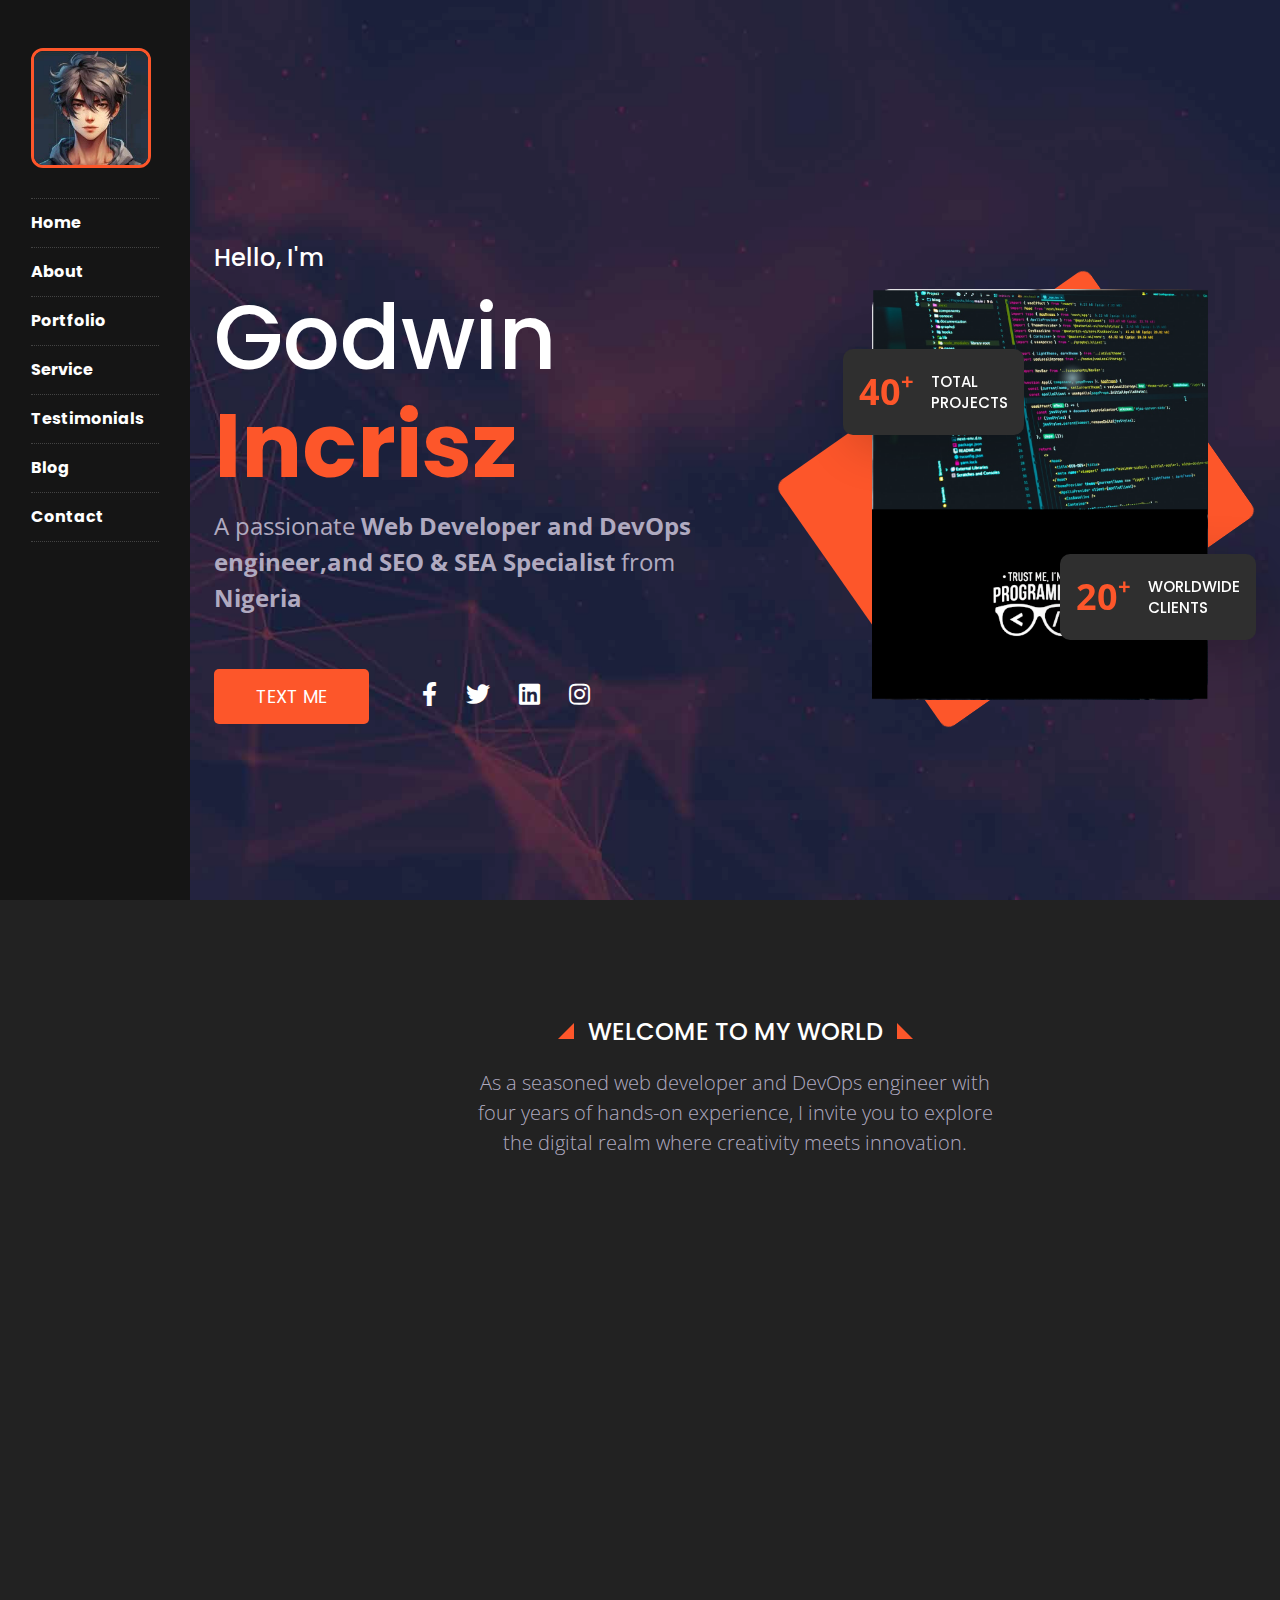
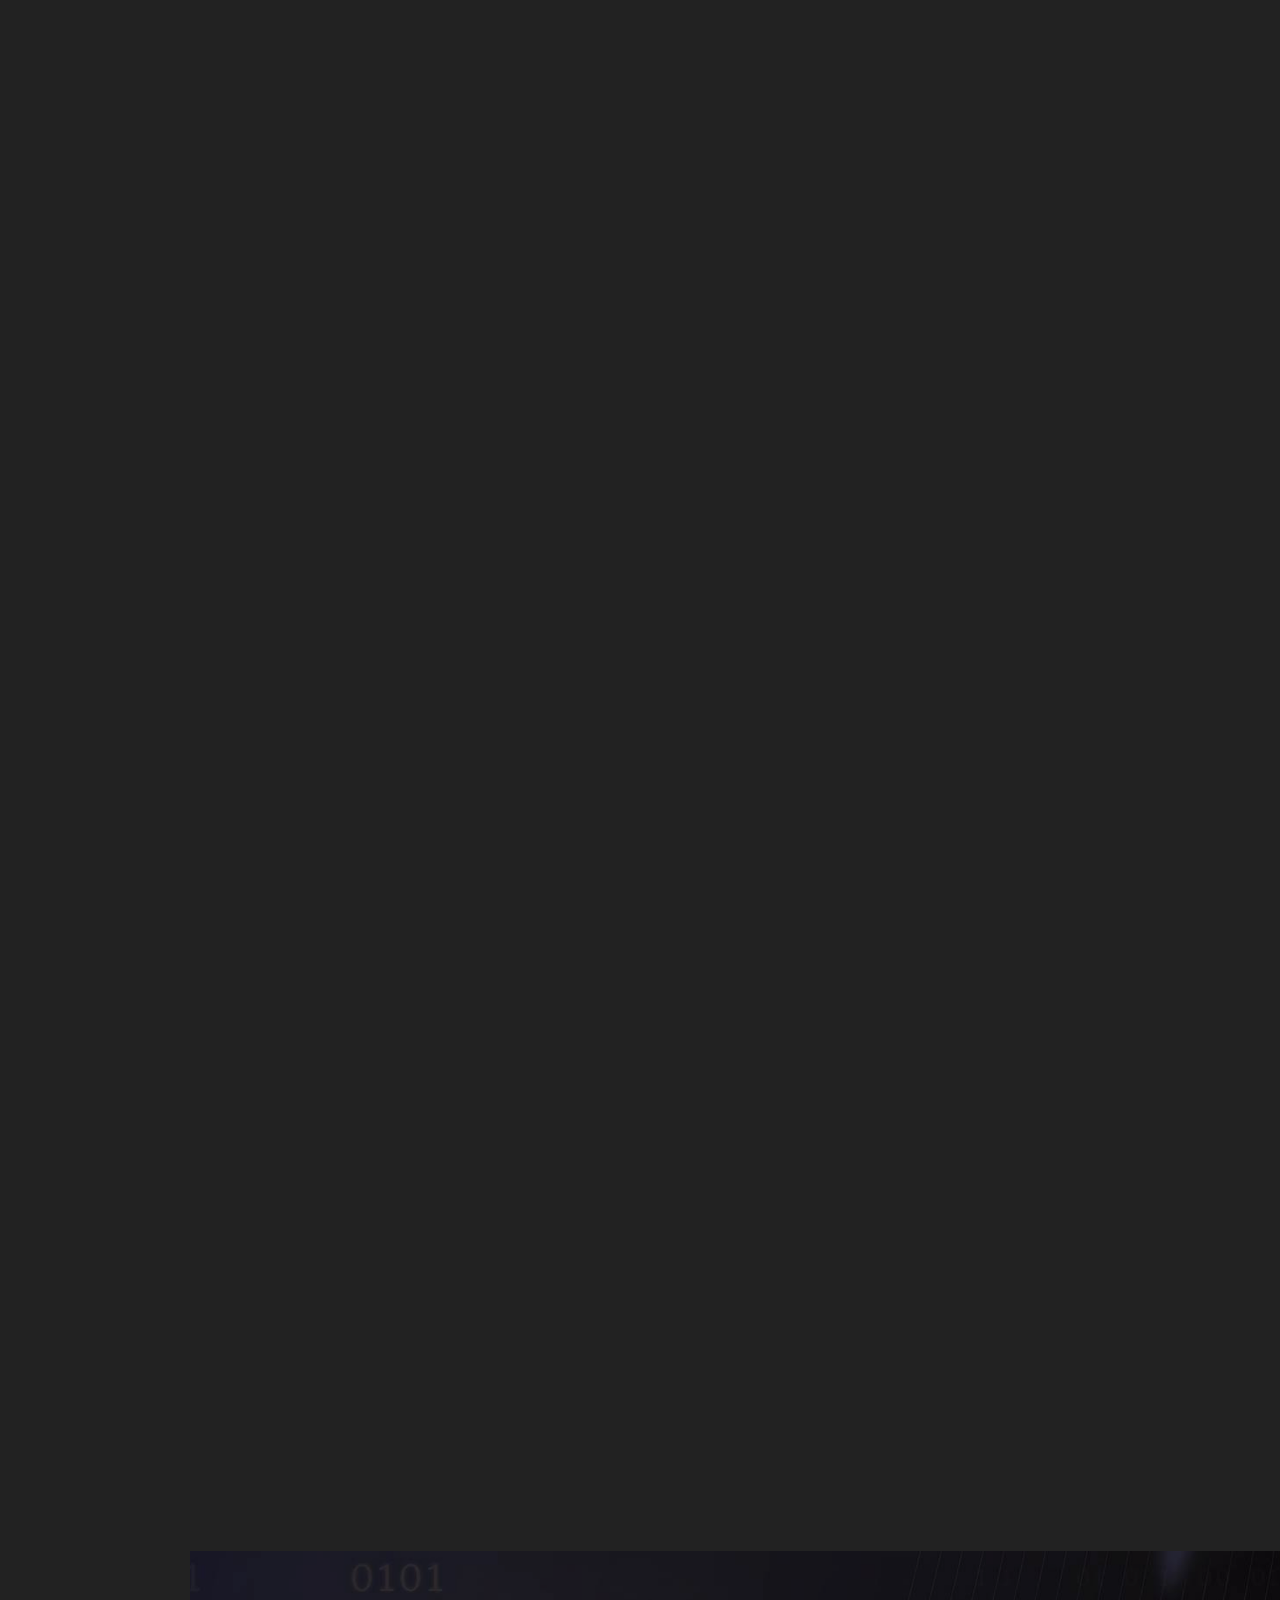
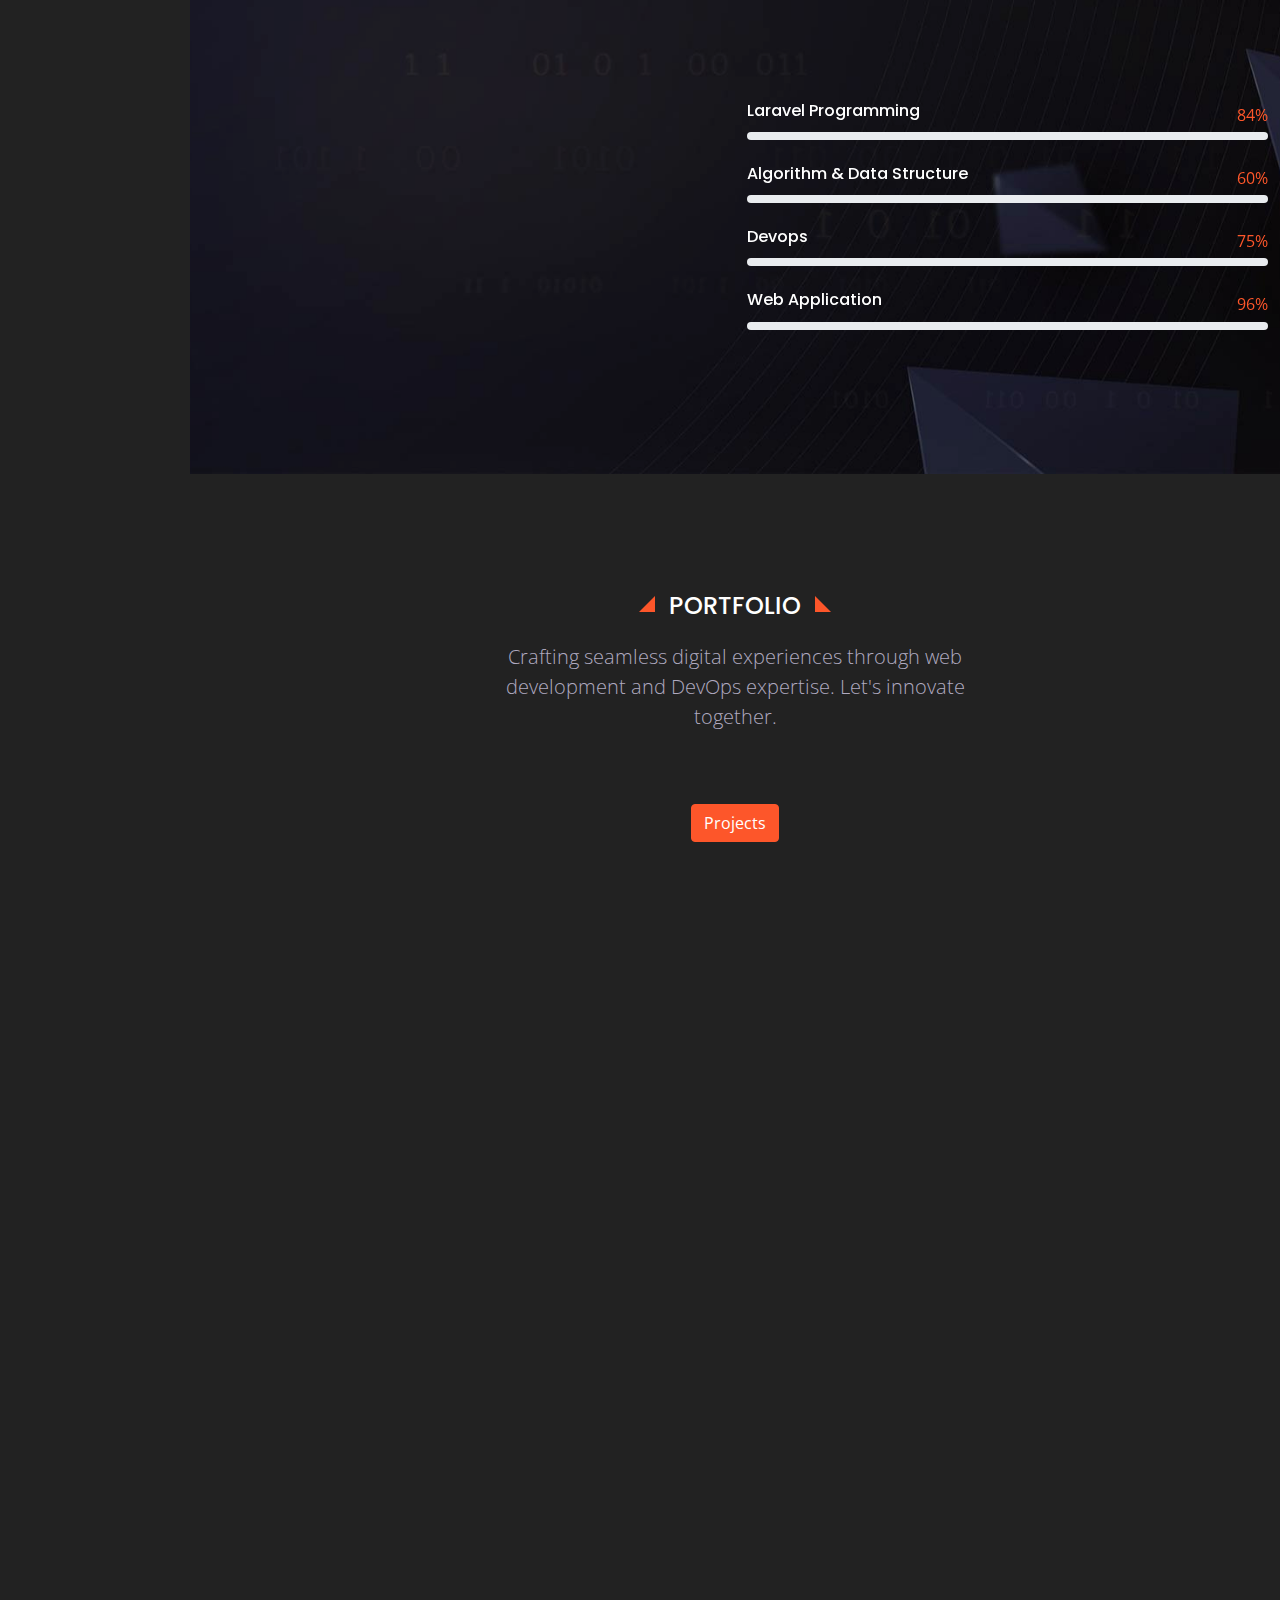
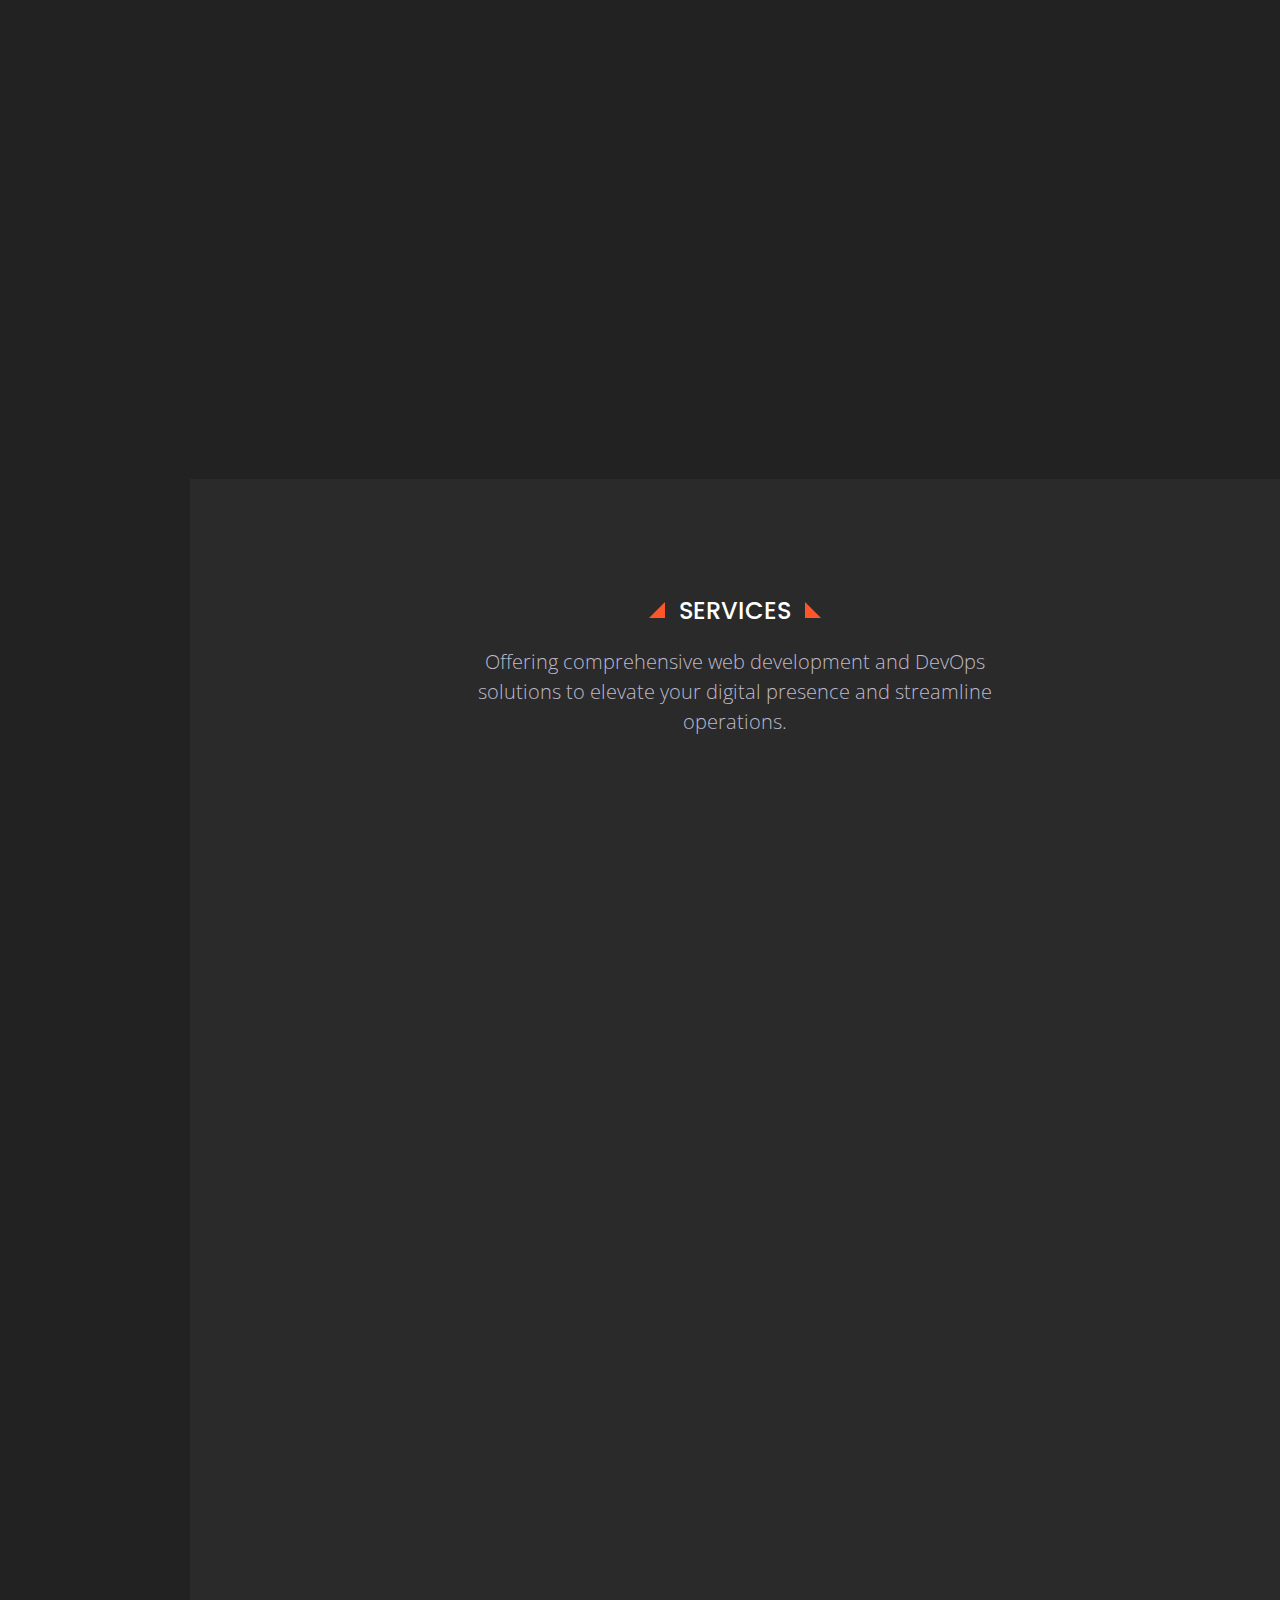
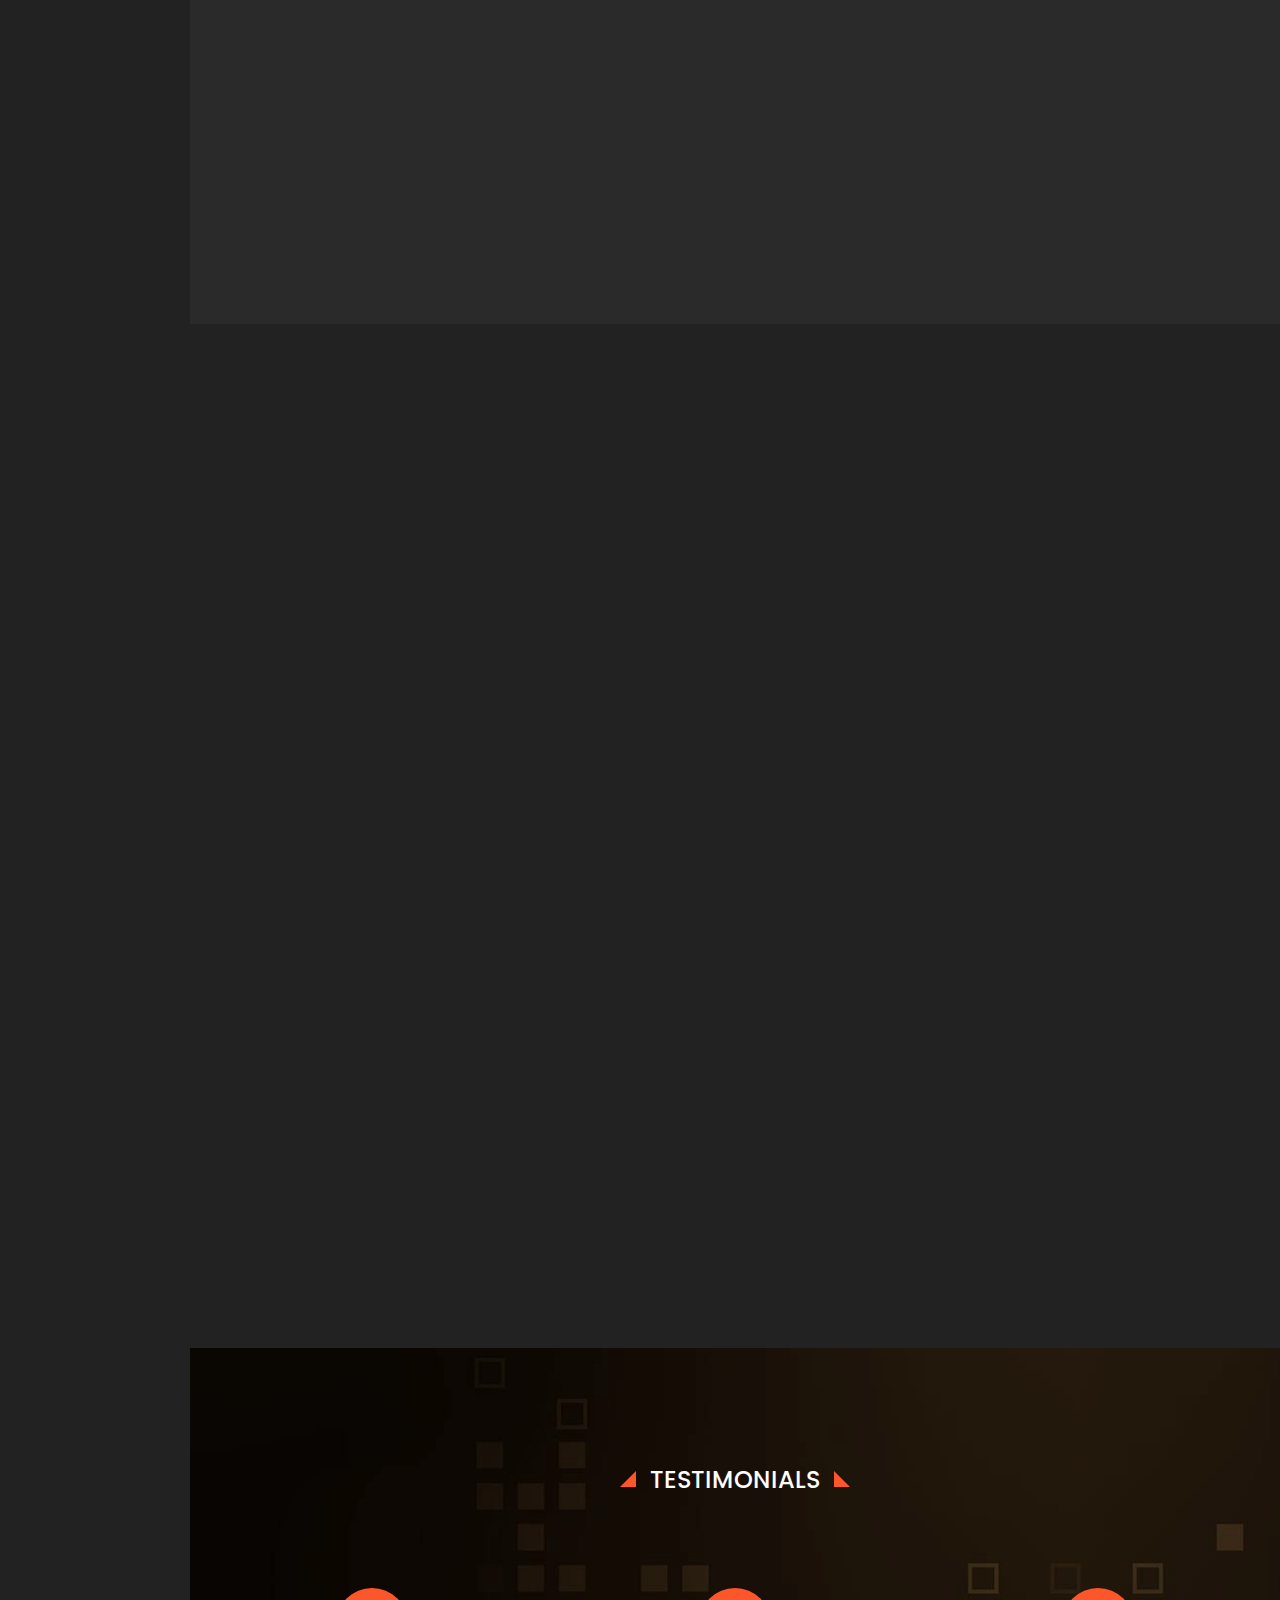
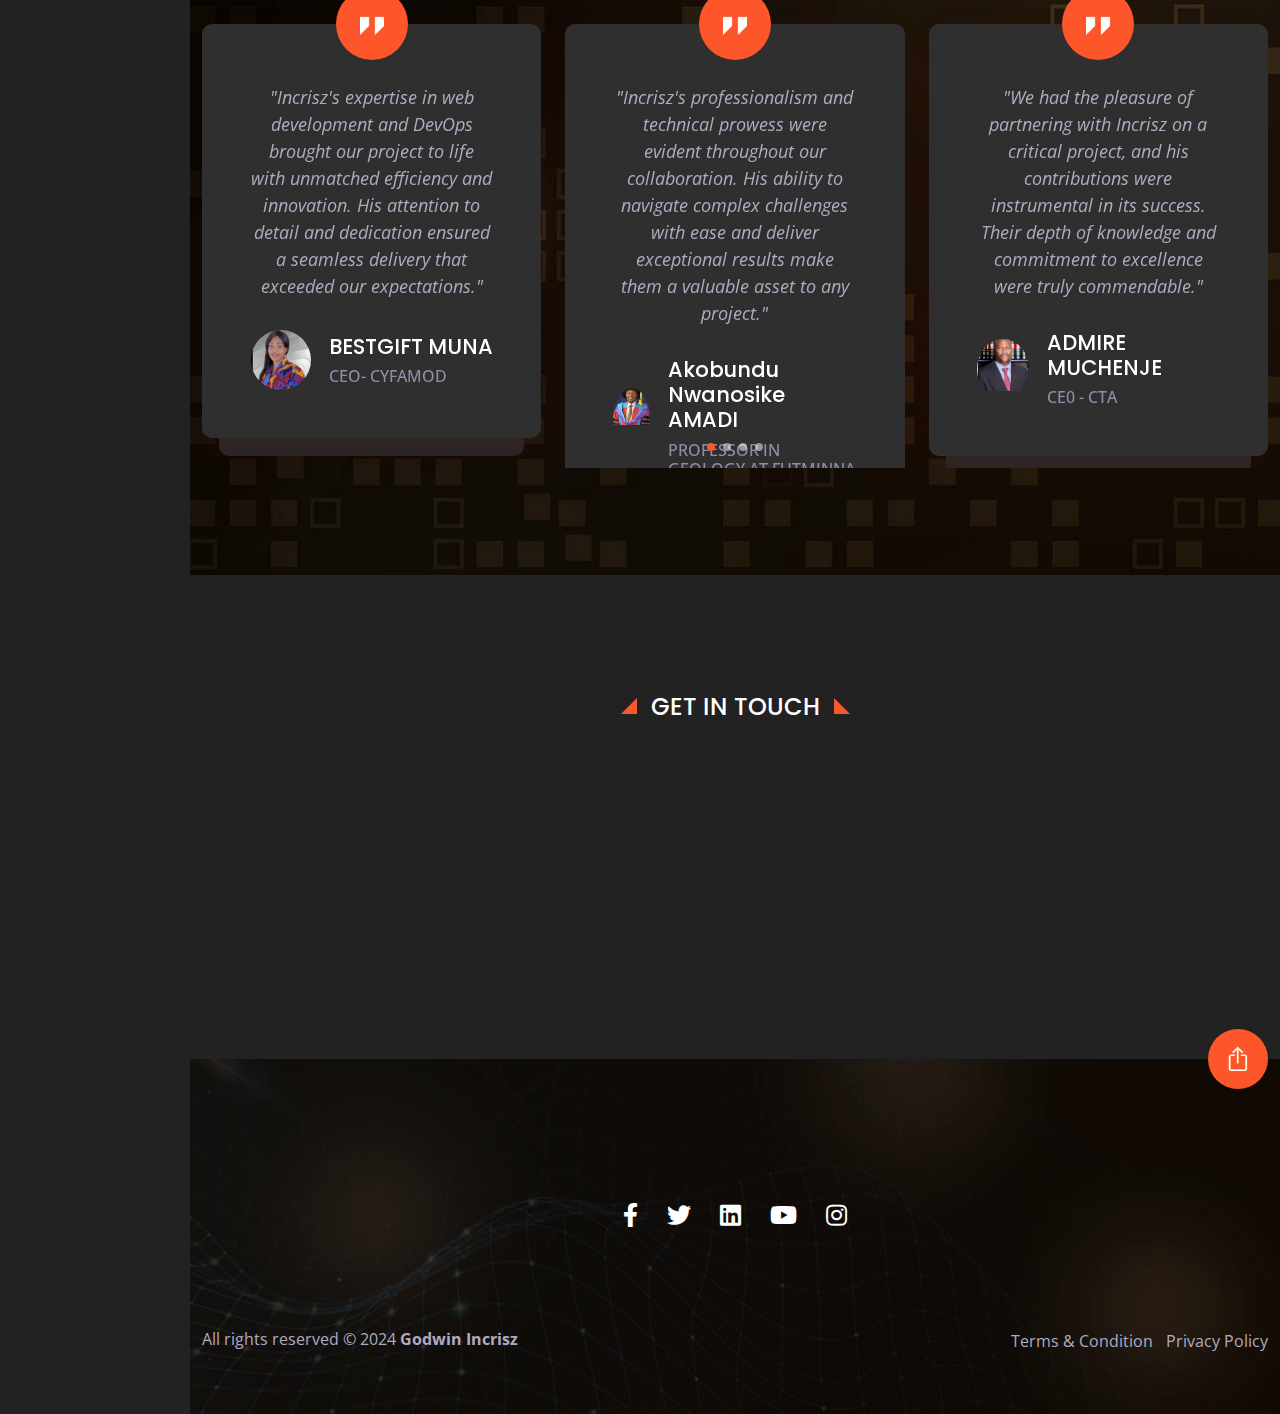
==== commit 3bed04de: "sea" ====
--- a/index.html
+++ b/index.html
@@ -109,7 +109,7 @@
 					<div class="col-xl-6 order-xl-first content-block">
 						<h1 class="hero-head"><small>Hello, I'm</small>Godwin <strong>Incrisz</strong></h1>
 						<p>
-							A passionate <strong>Web Developer and DevOps engineer</strong> from <strong>Nigeria</strong>
+							A passionate <strong>Web Developer and DevOps engineer,and SEO & SEA Specialist</strong> from <strong>Nigeria</strong>
 						</p>
 						<div class="link-group">
 							<a class="btn-main" href="https://wa.me/2348066298572">Text Me</a>
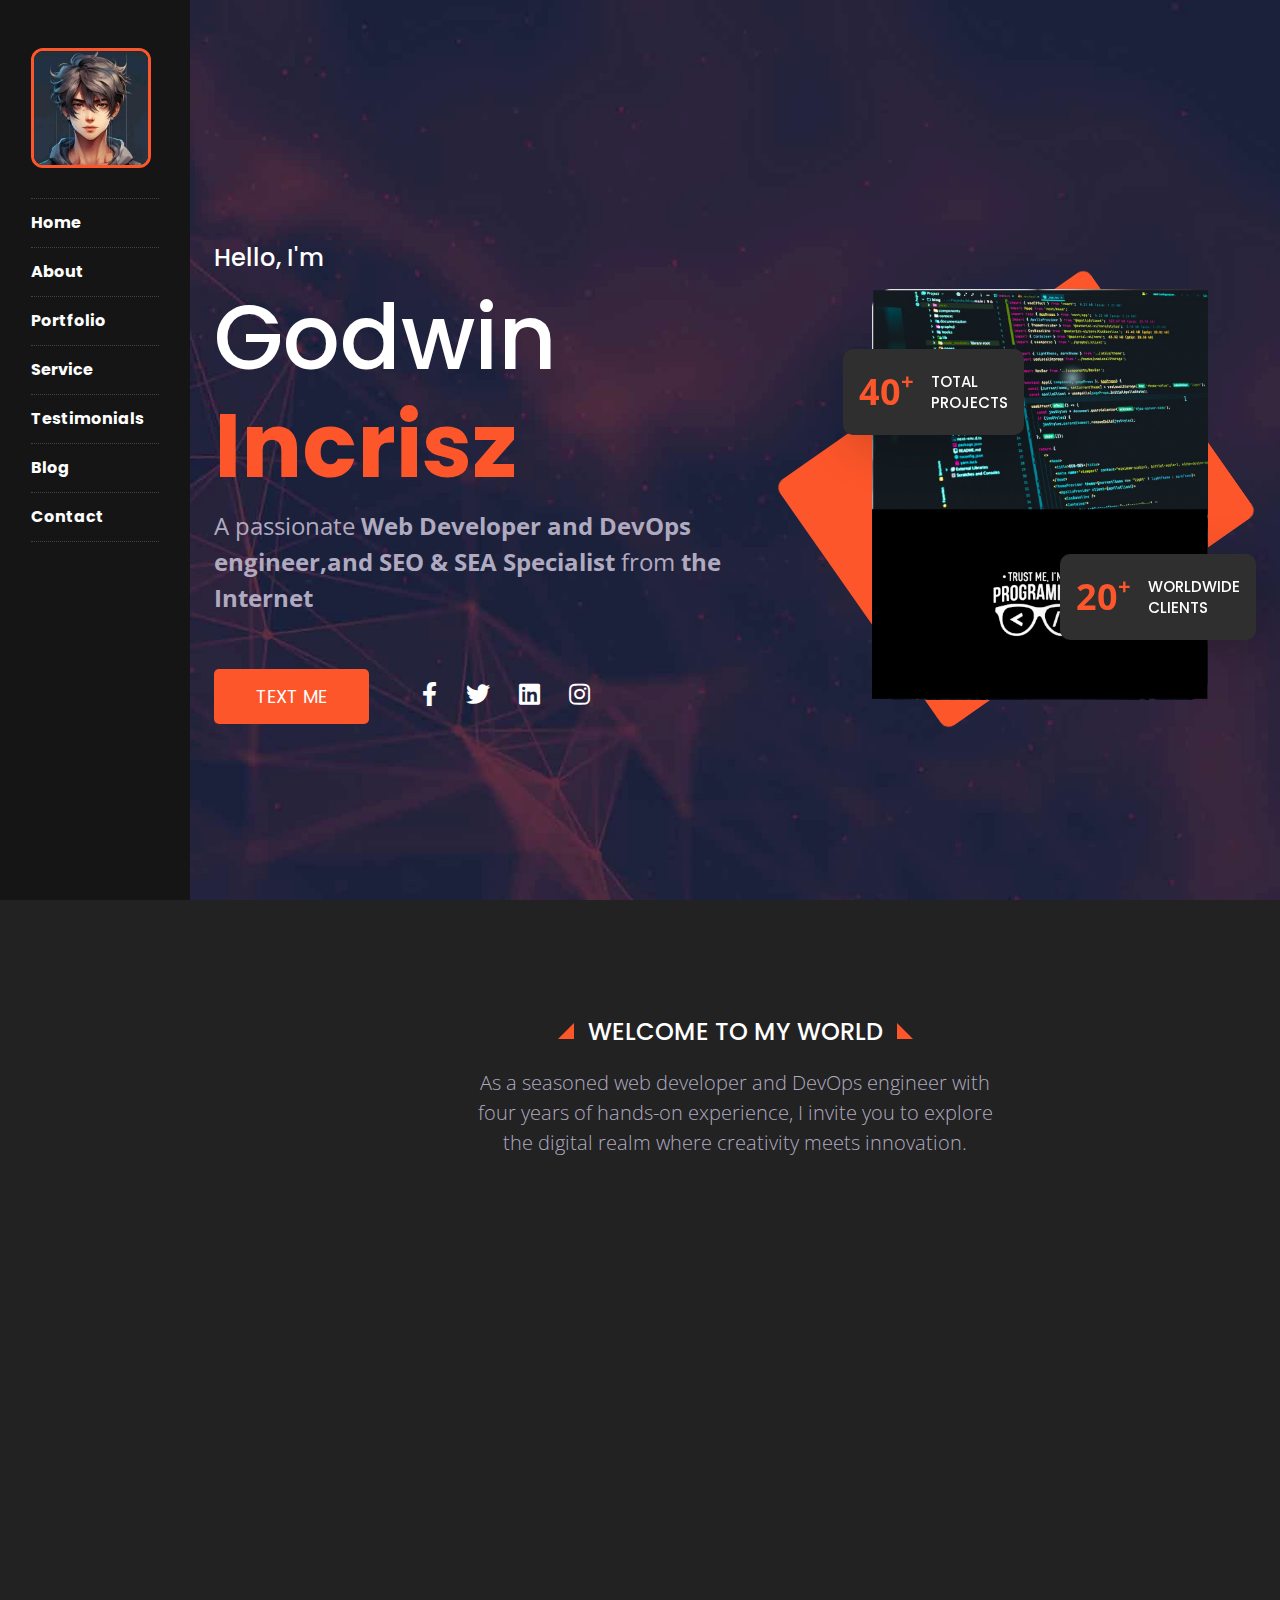
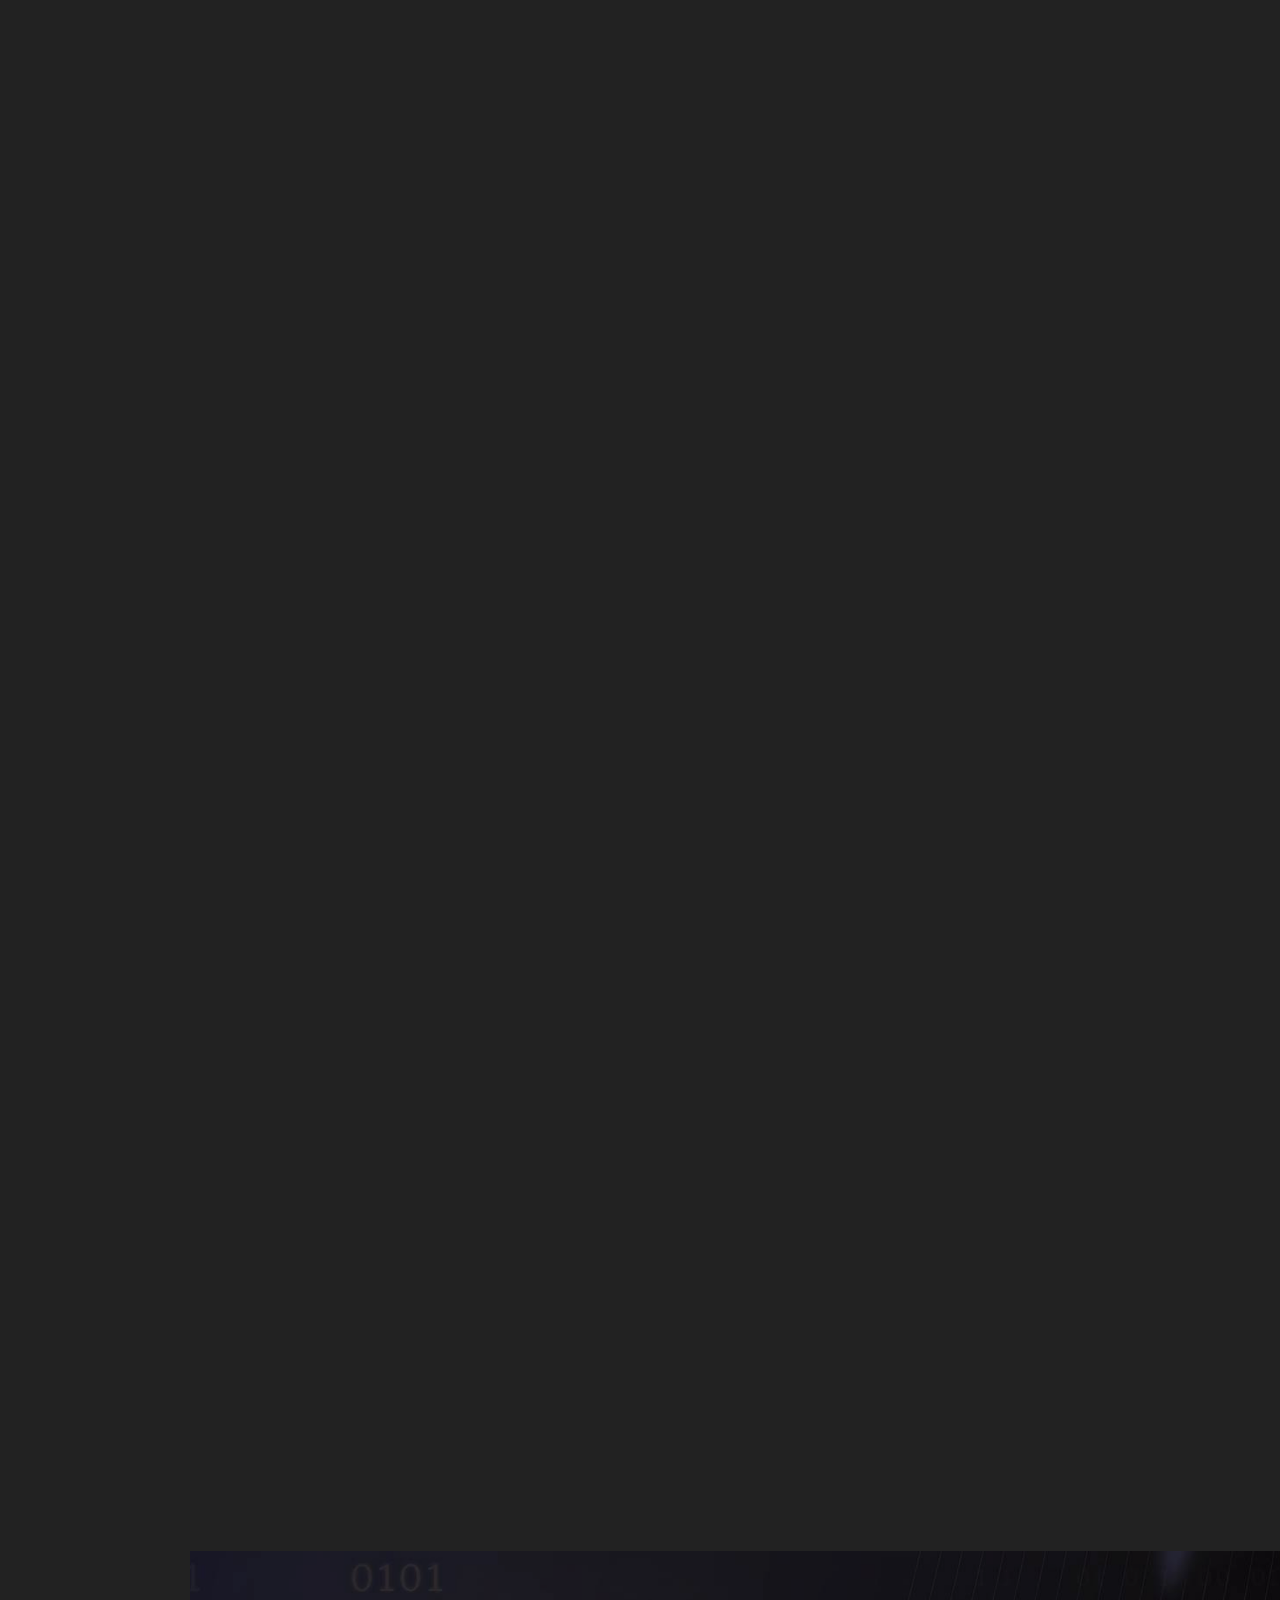
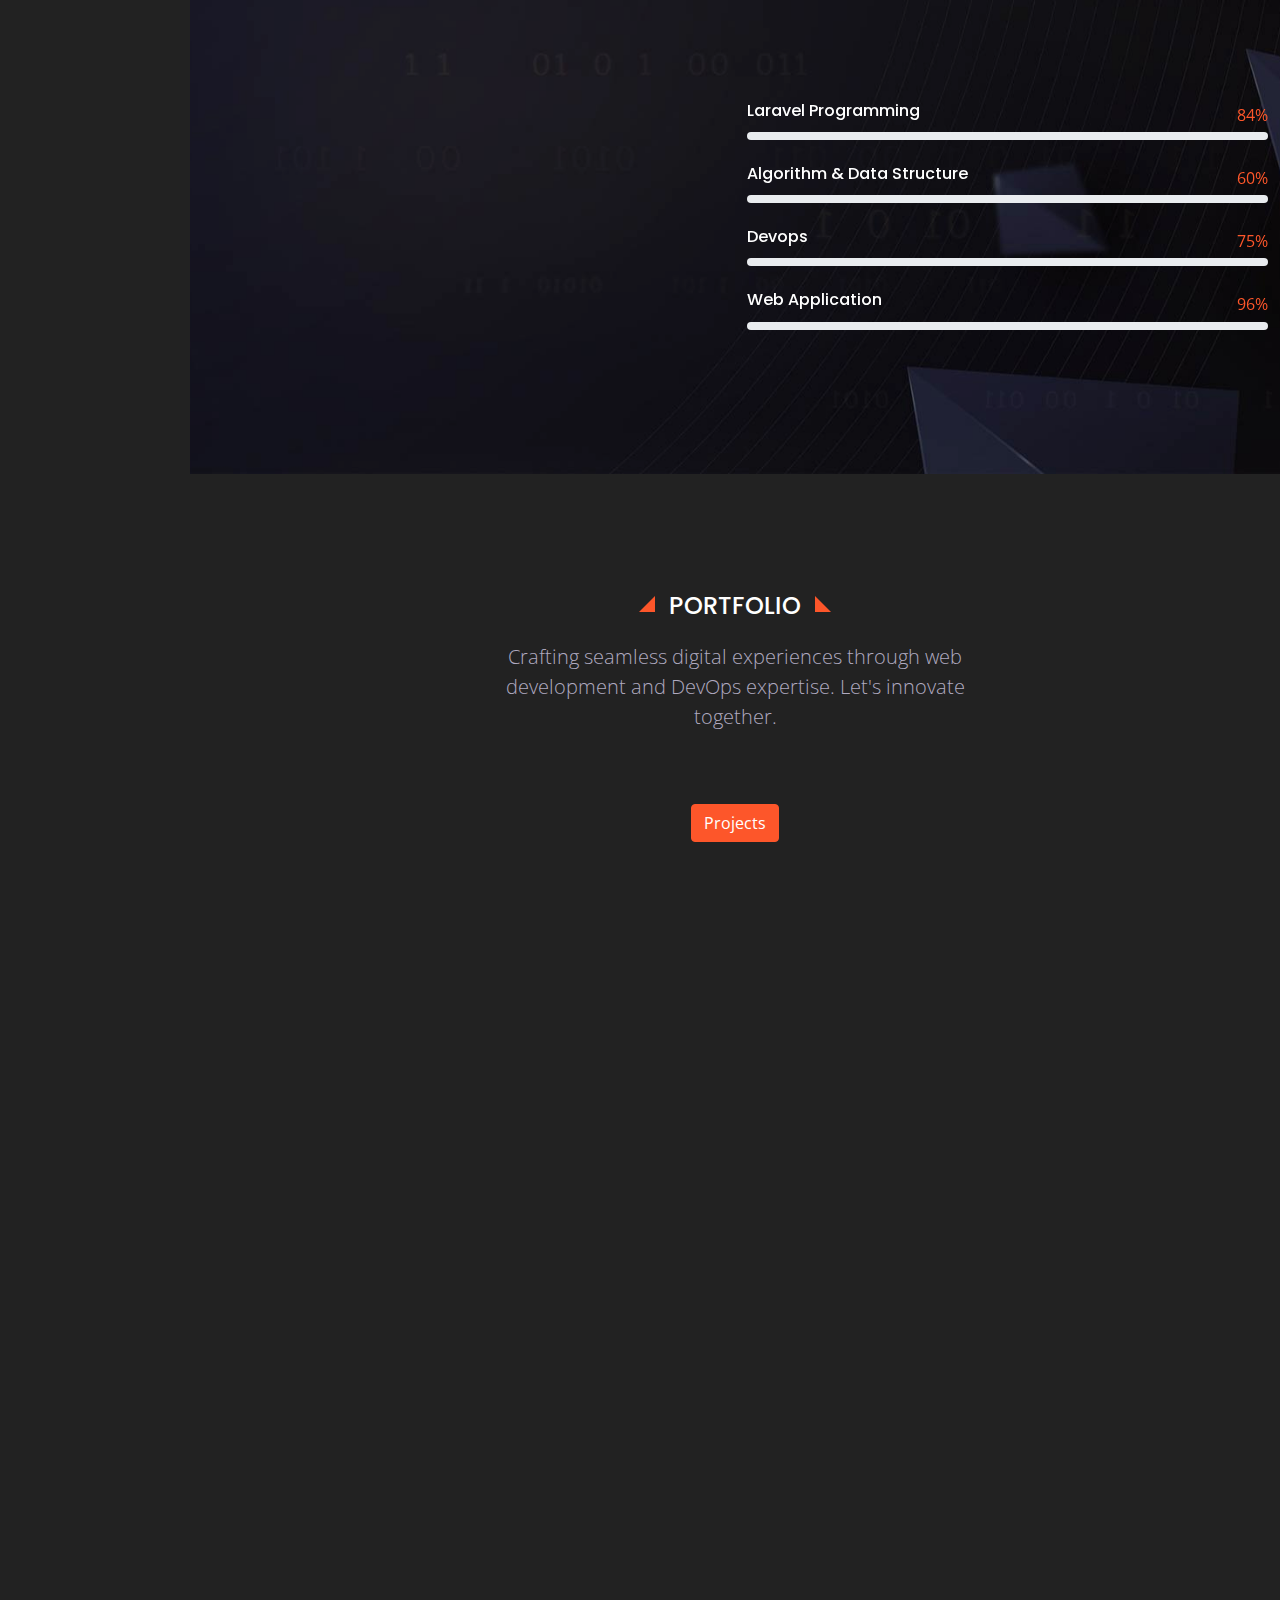
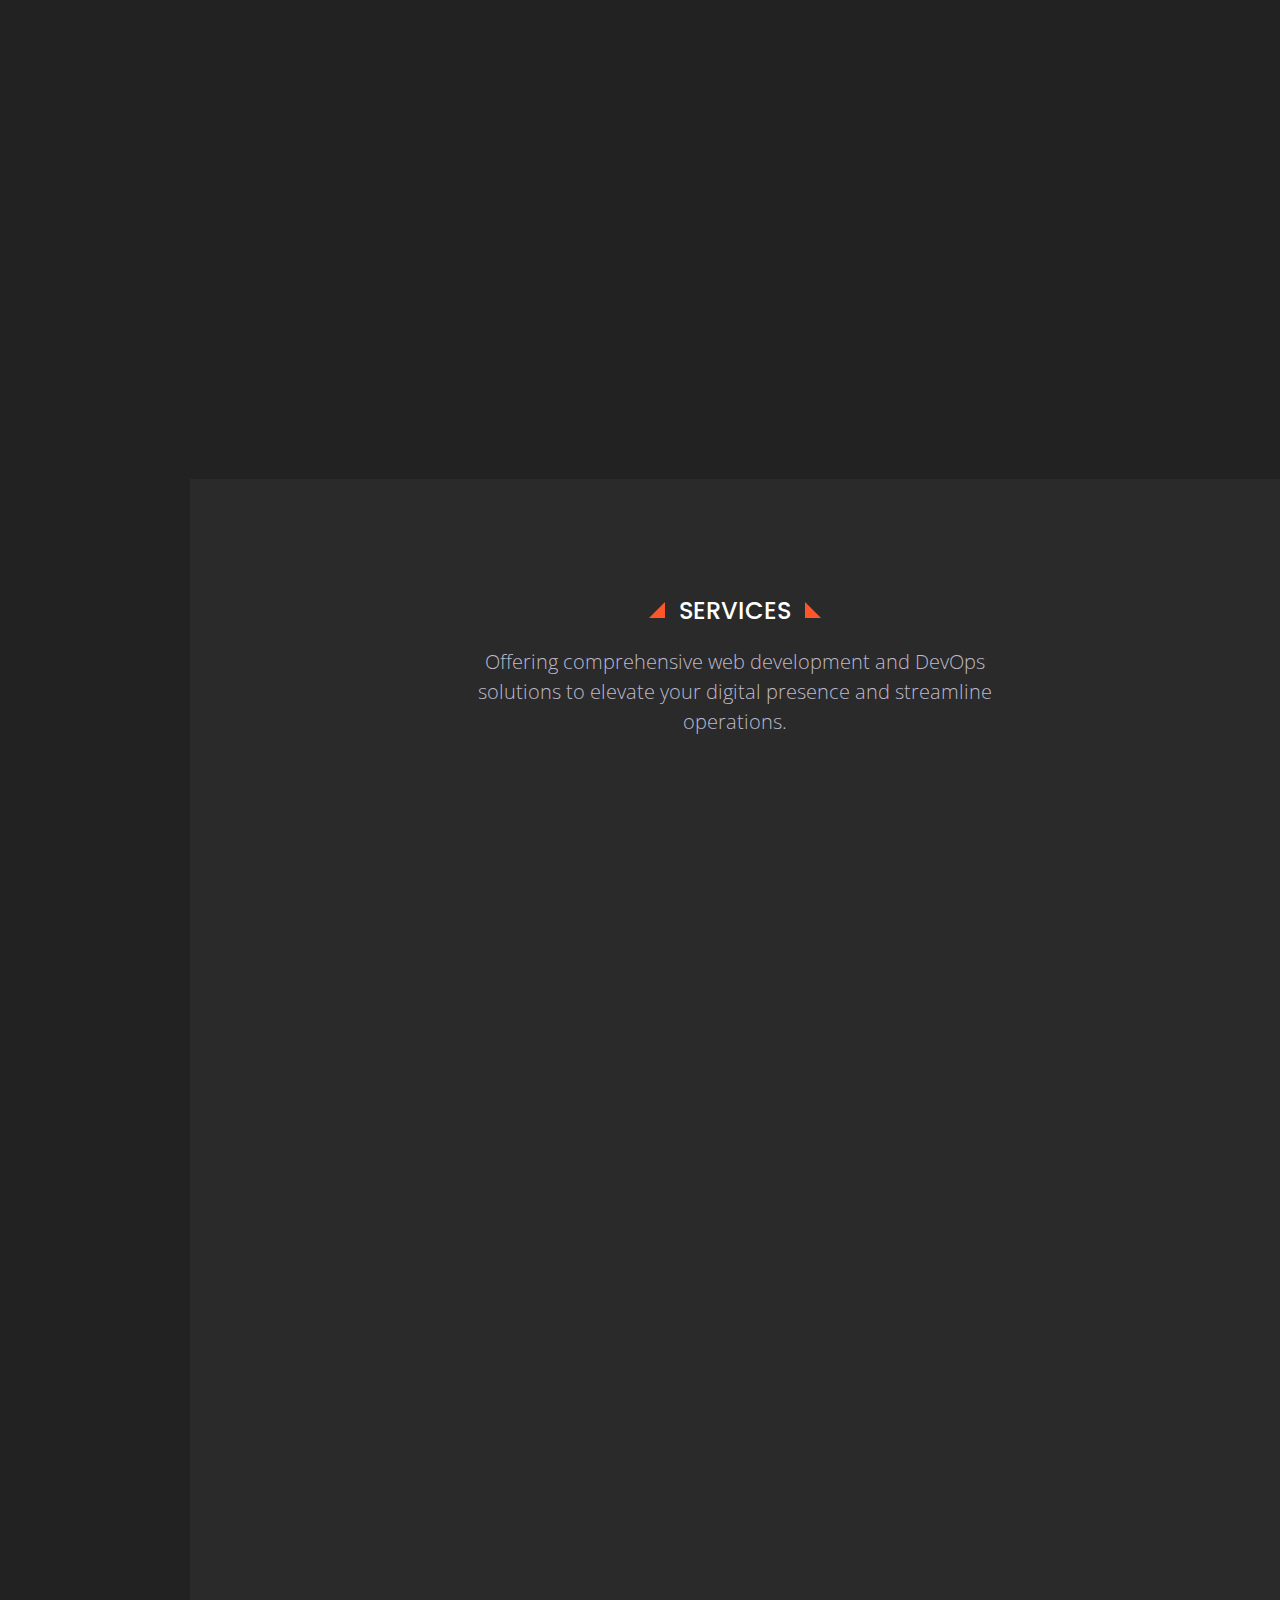
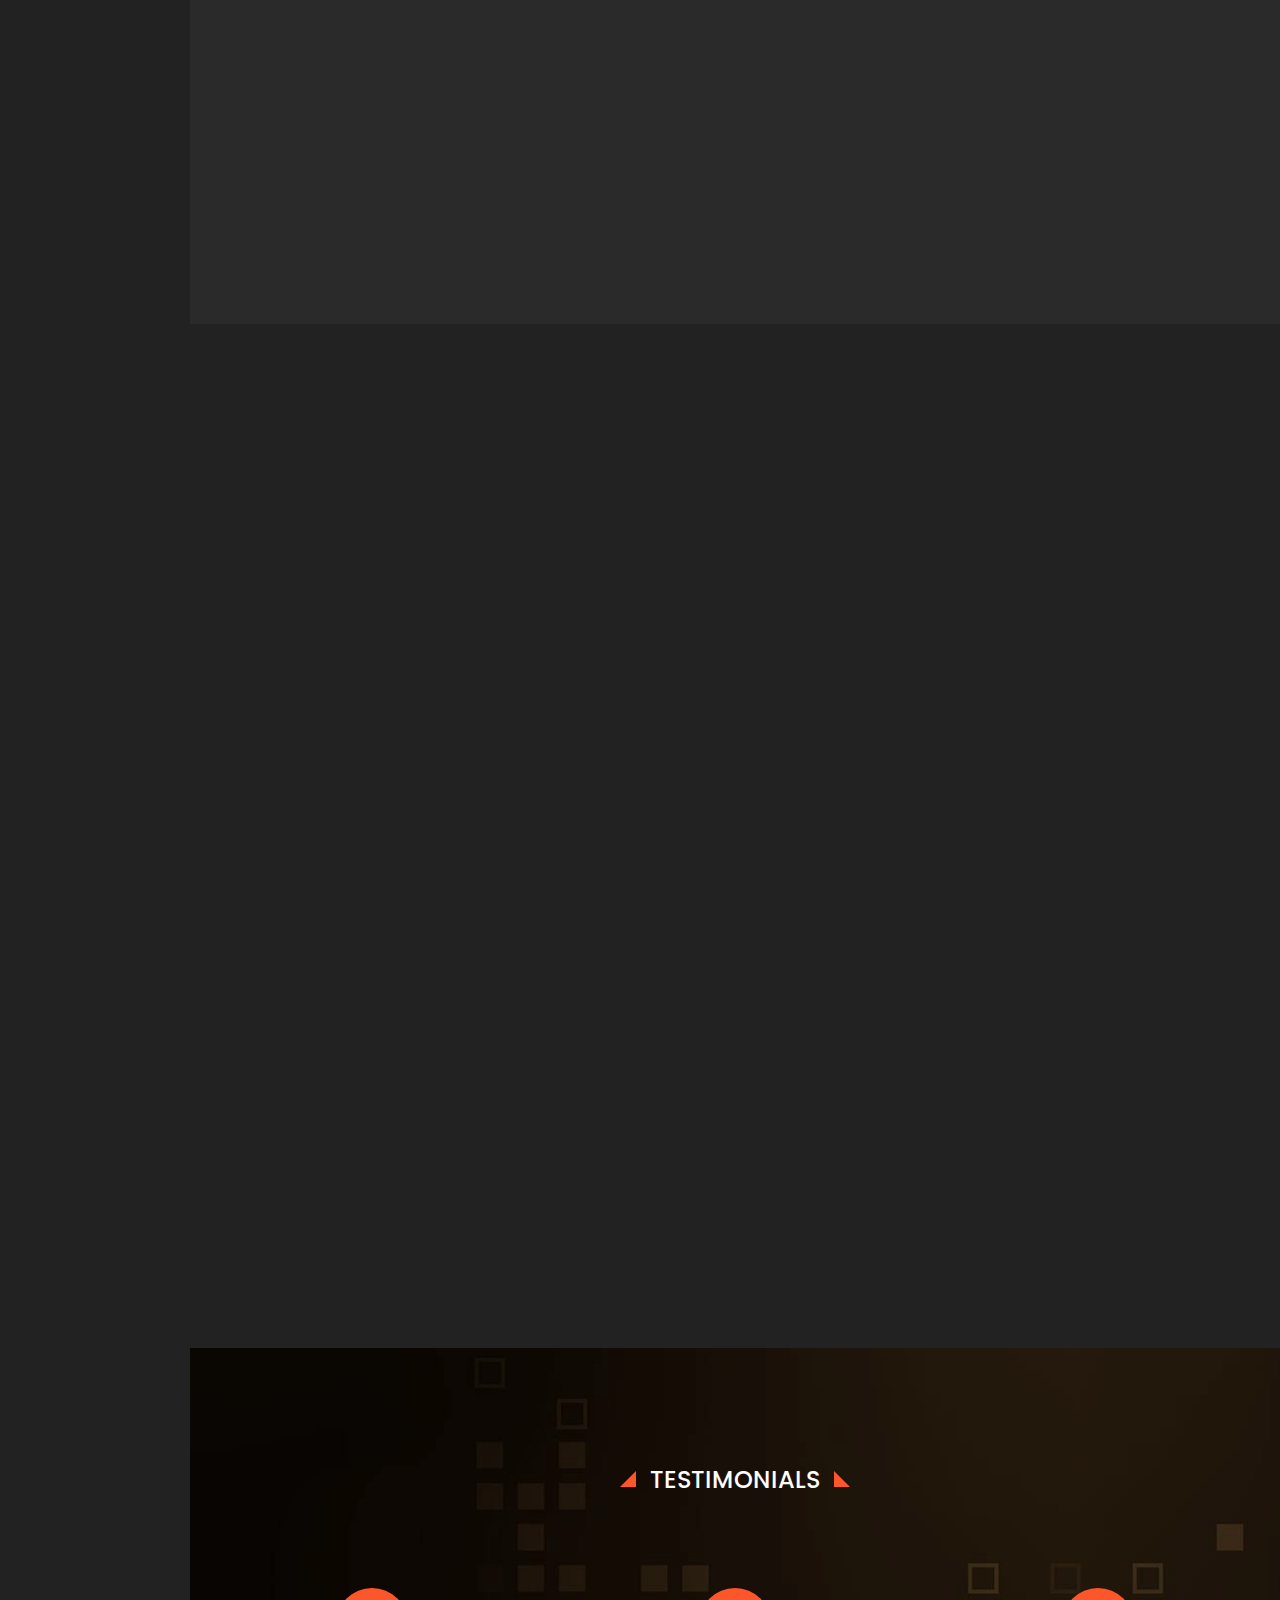
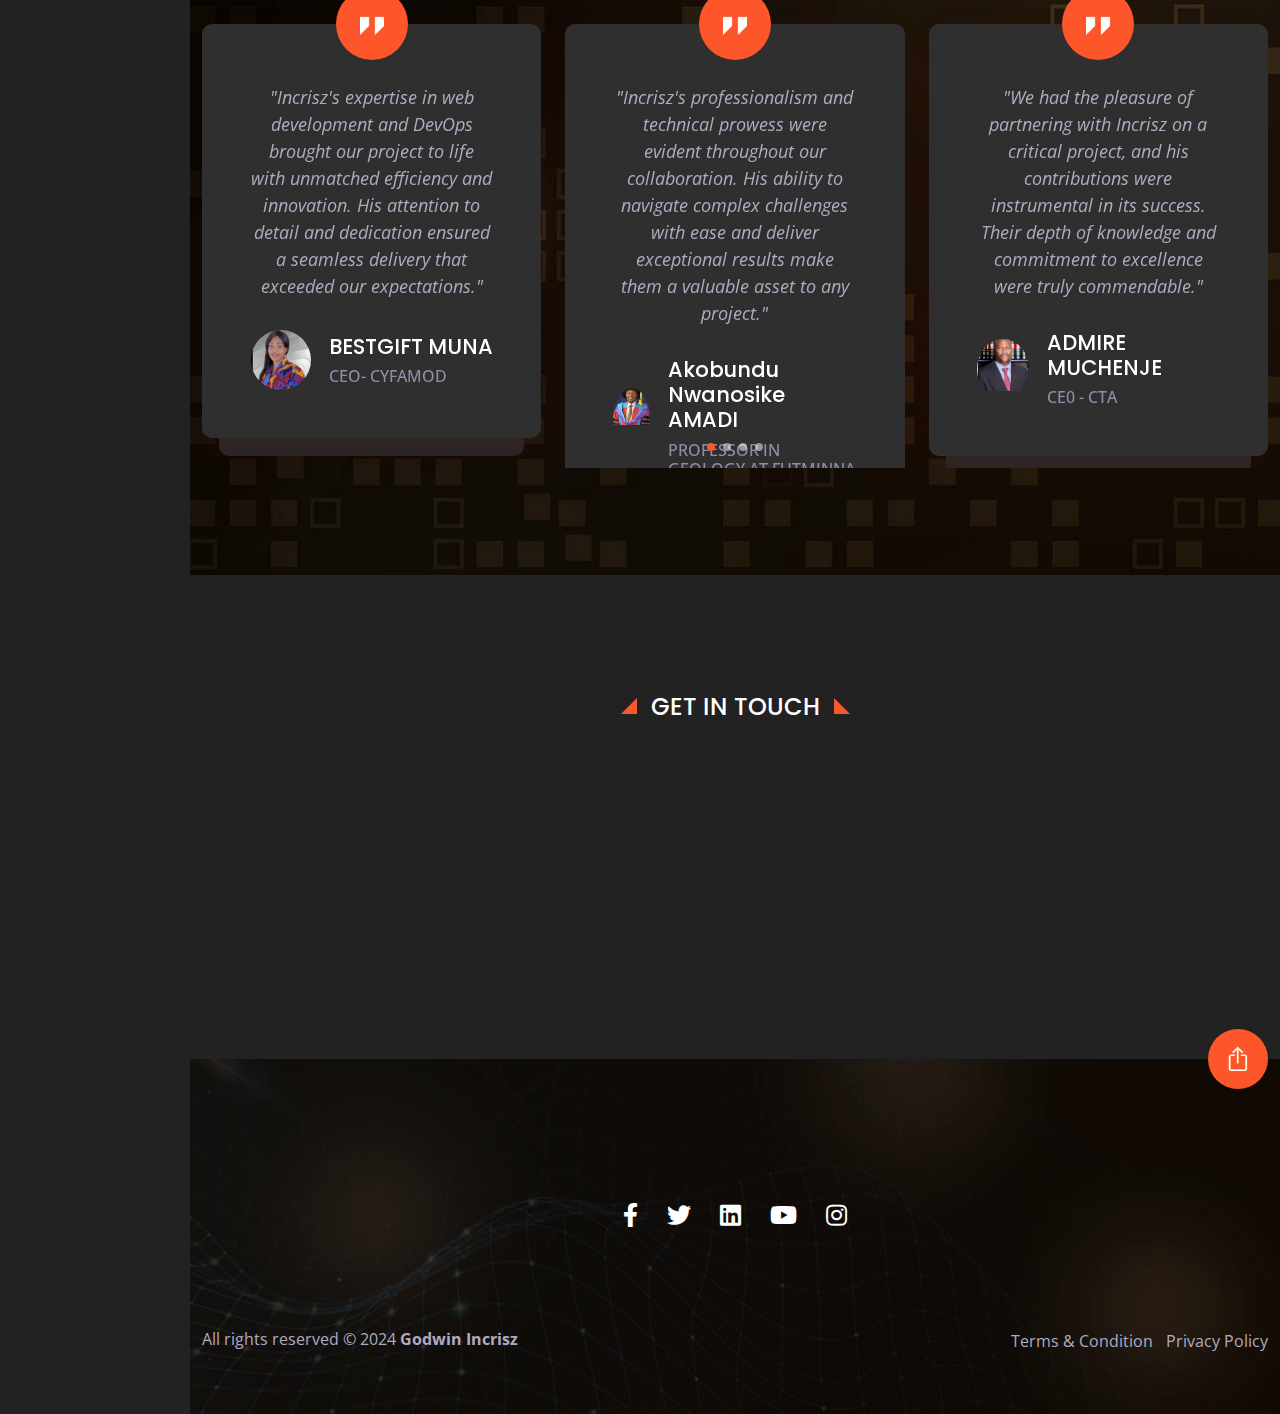
==== commit 16e8aace: "address updated" ====
--- a/index.html
+++ b/index.html
@@ -109,7 +109,7 @@
 					<div class="col-xl-6 order-xl-first content-block">
 						<h1 class="hero-head"><small>Hello, I'm</small>Godwin <strong>Incrisz</strong></h1>
 						<p>
-							A passionate <strong>Web Developer and DevOps engineer,and SEO & SEA Specialist</strong> from <strong>Nigeria</strong>
+							A passionate <strong>Web Developer and DevOps engineer,and SEO & SEA Specialist</strong> from <strong>the Internet</strong>
 						</p>
 						<div class="link-group">
 							<a class="btn-main" href="https://wa.me/2348066298572">Text Me</a>
@@ -671,7 +671,7 @@
 					<div class="icon-box"><i class="pe-7s-map-marker"></i></div>
 					<div class="content-wrapper">
 						<h4>Address</h4>
-						<address> Nigeria</address>
+						<address> Internet</address>
 					</div>
 				</div>
 				<div class="col-lg-4 d-flex justify-content-xxl-center align-items-xl-center" data-aos="fade-down" data-aos-duration="1000" data-aos-delay="200">
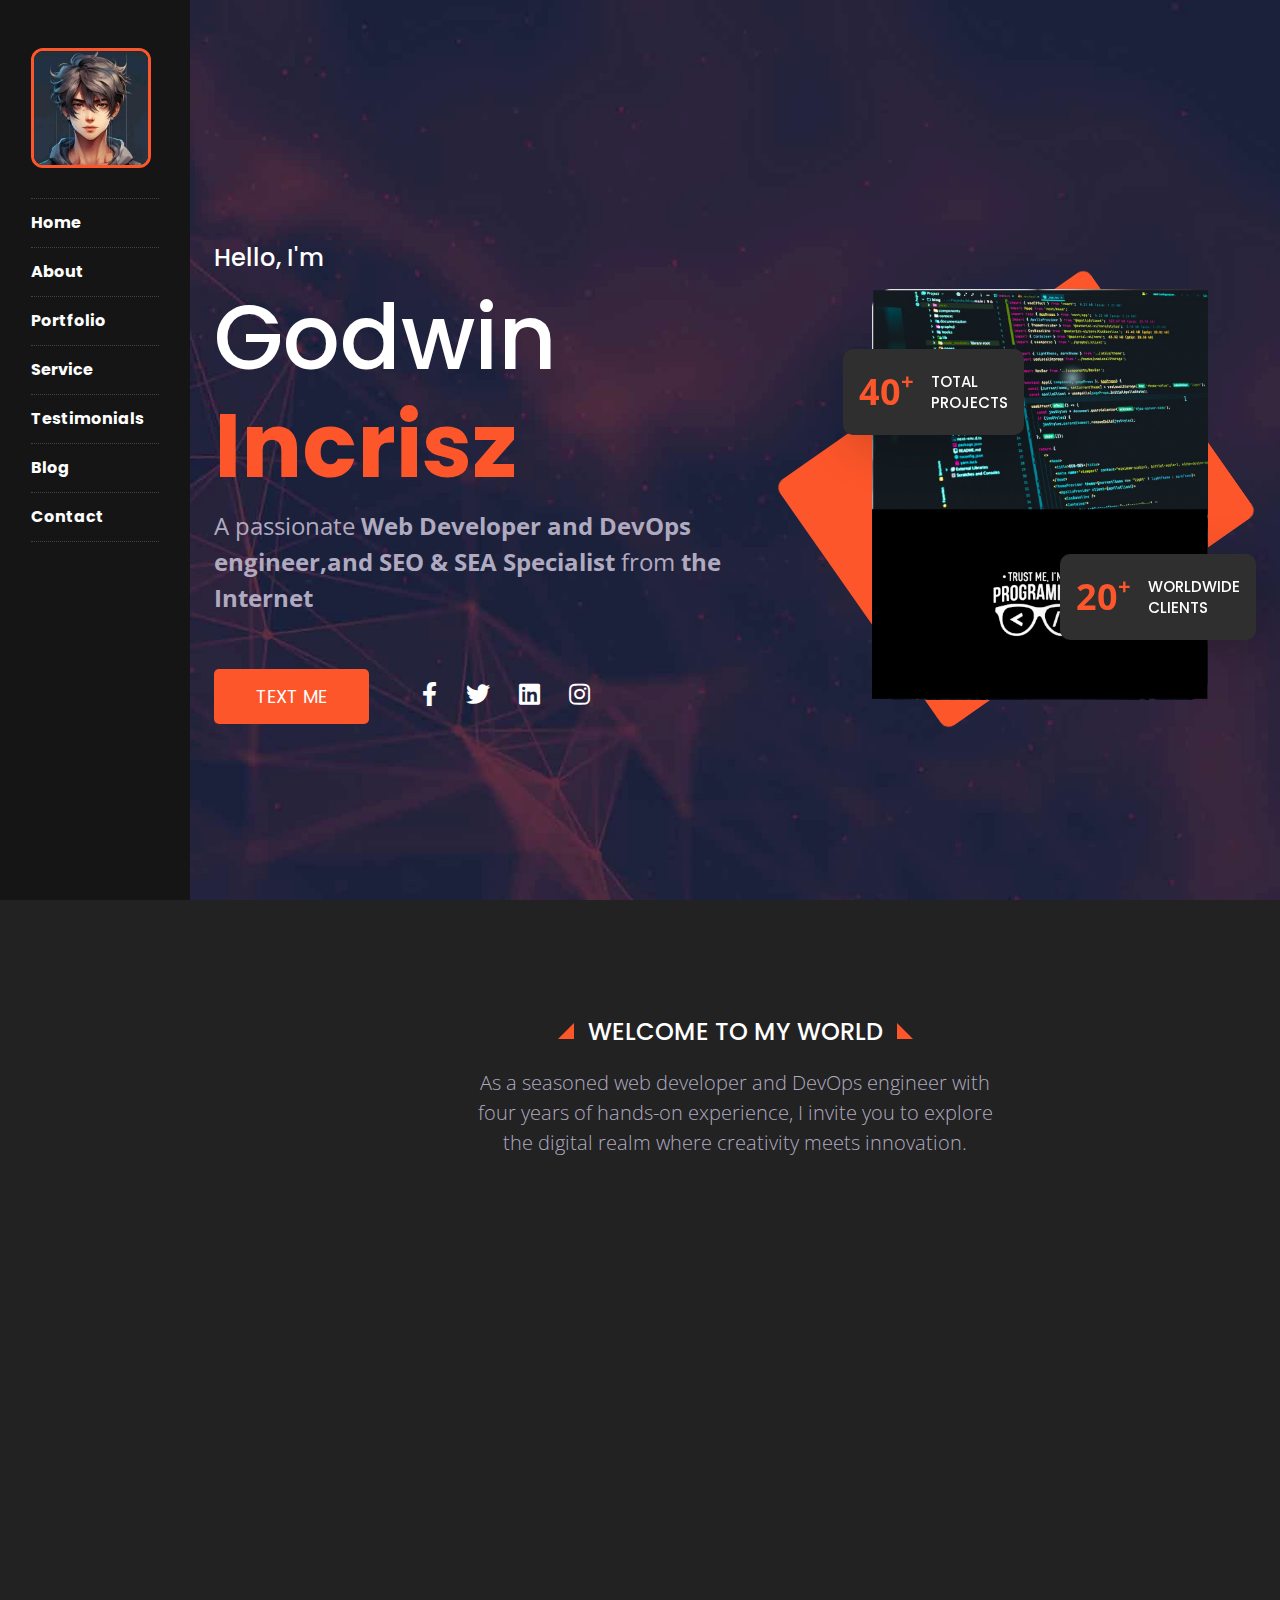
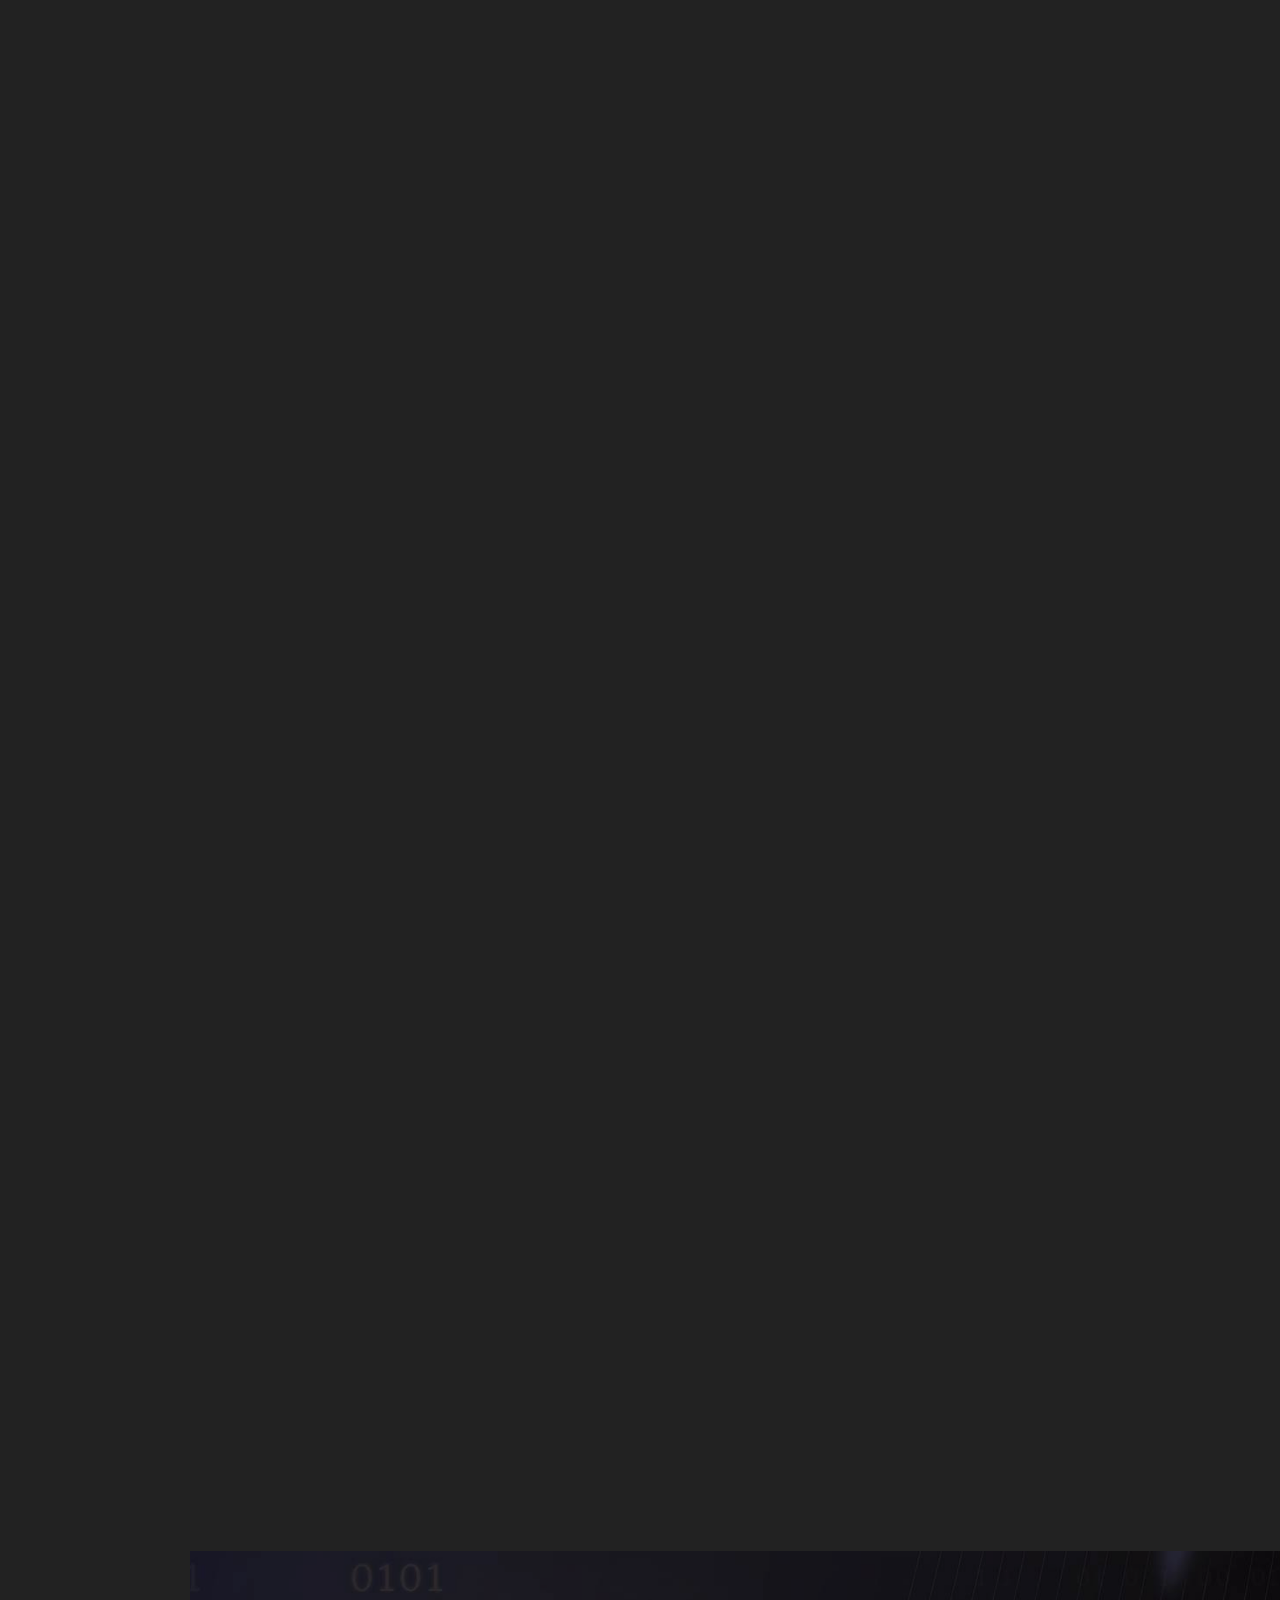
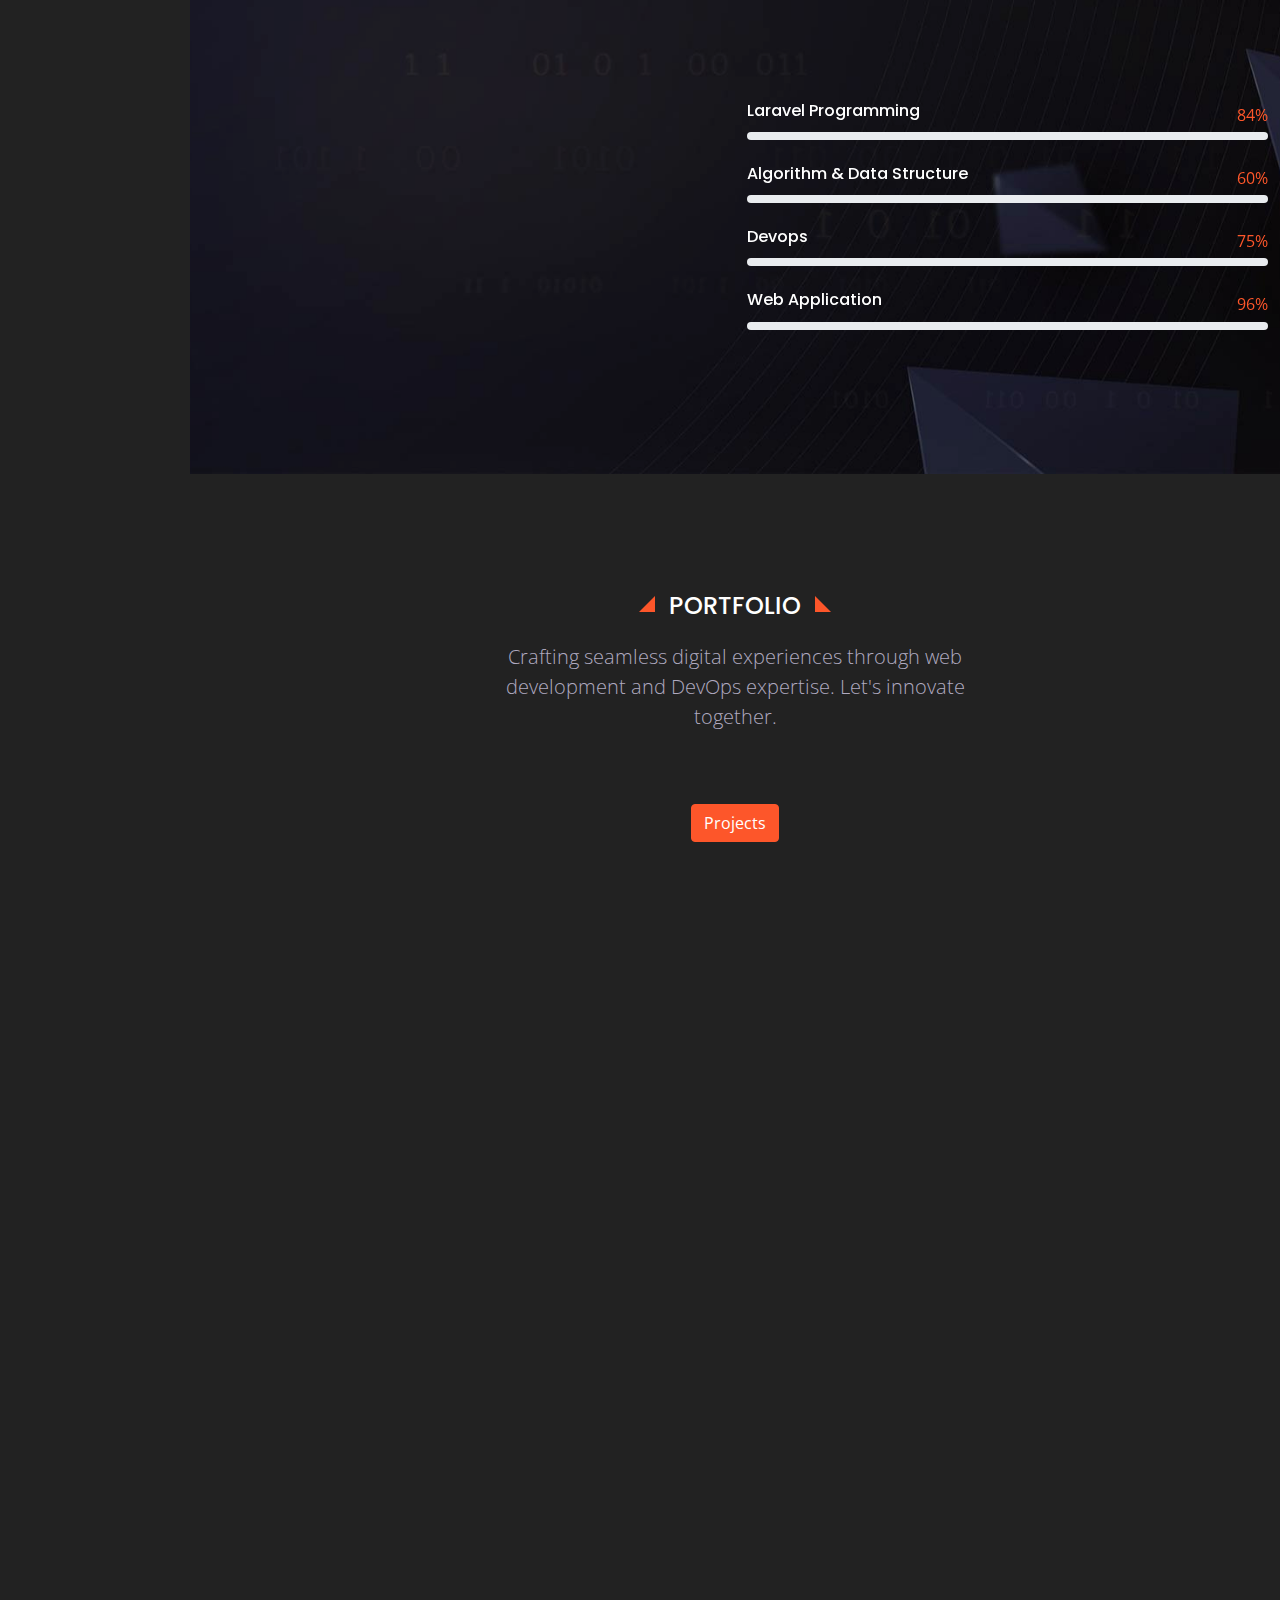
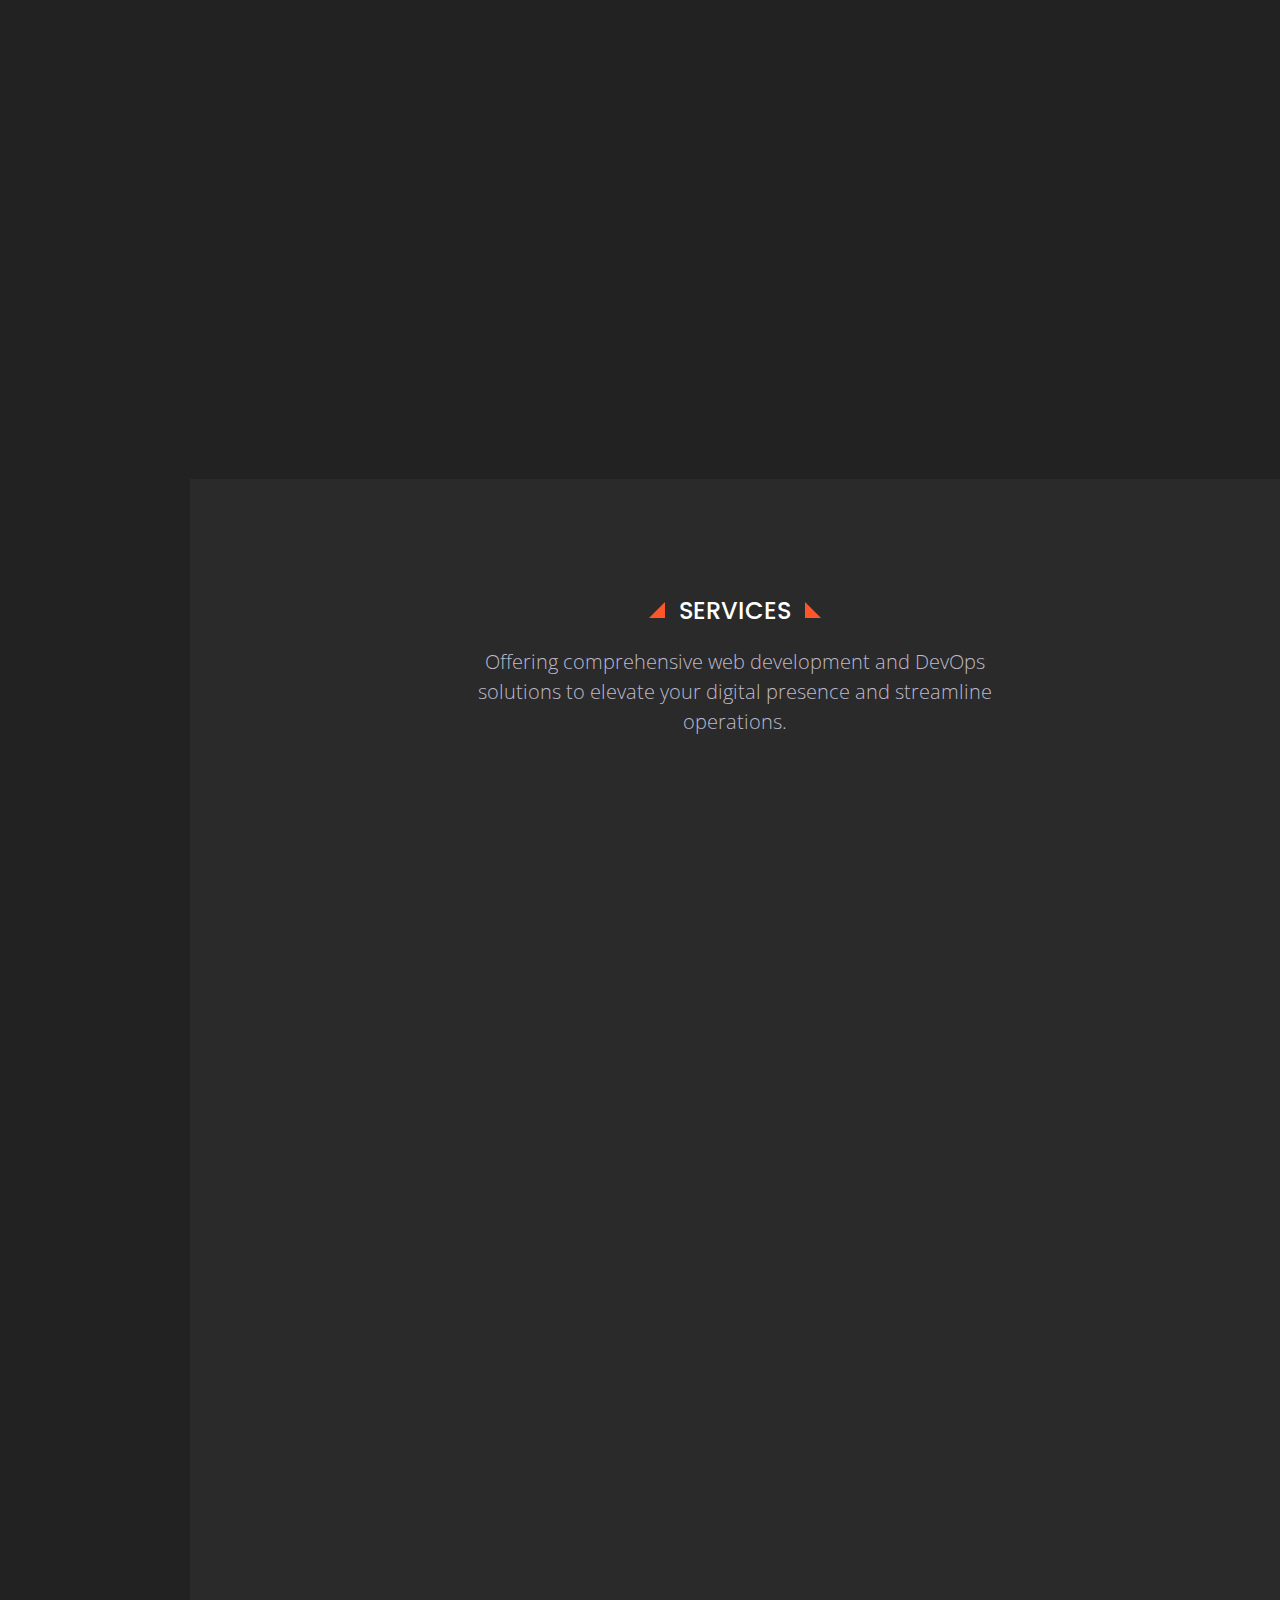
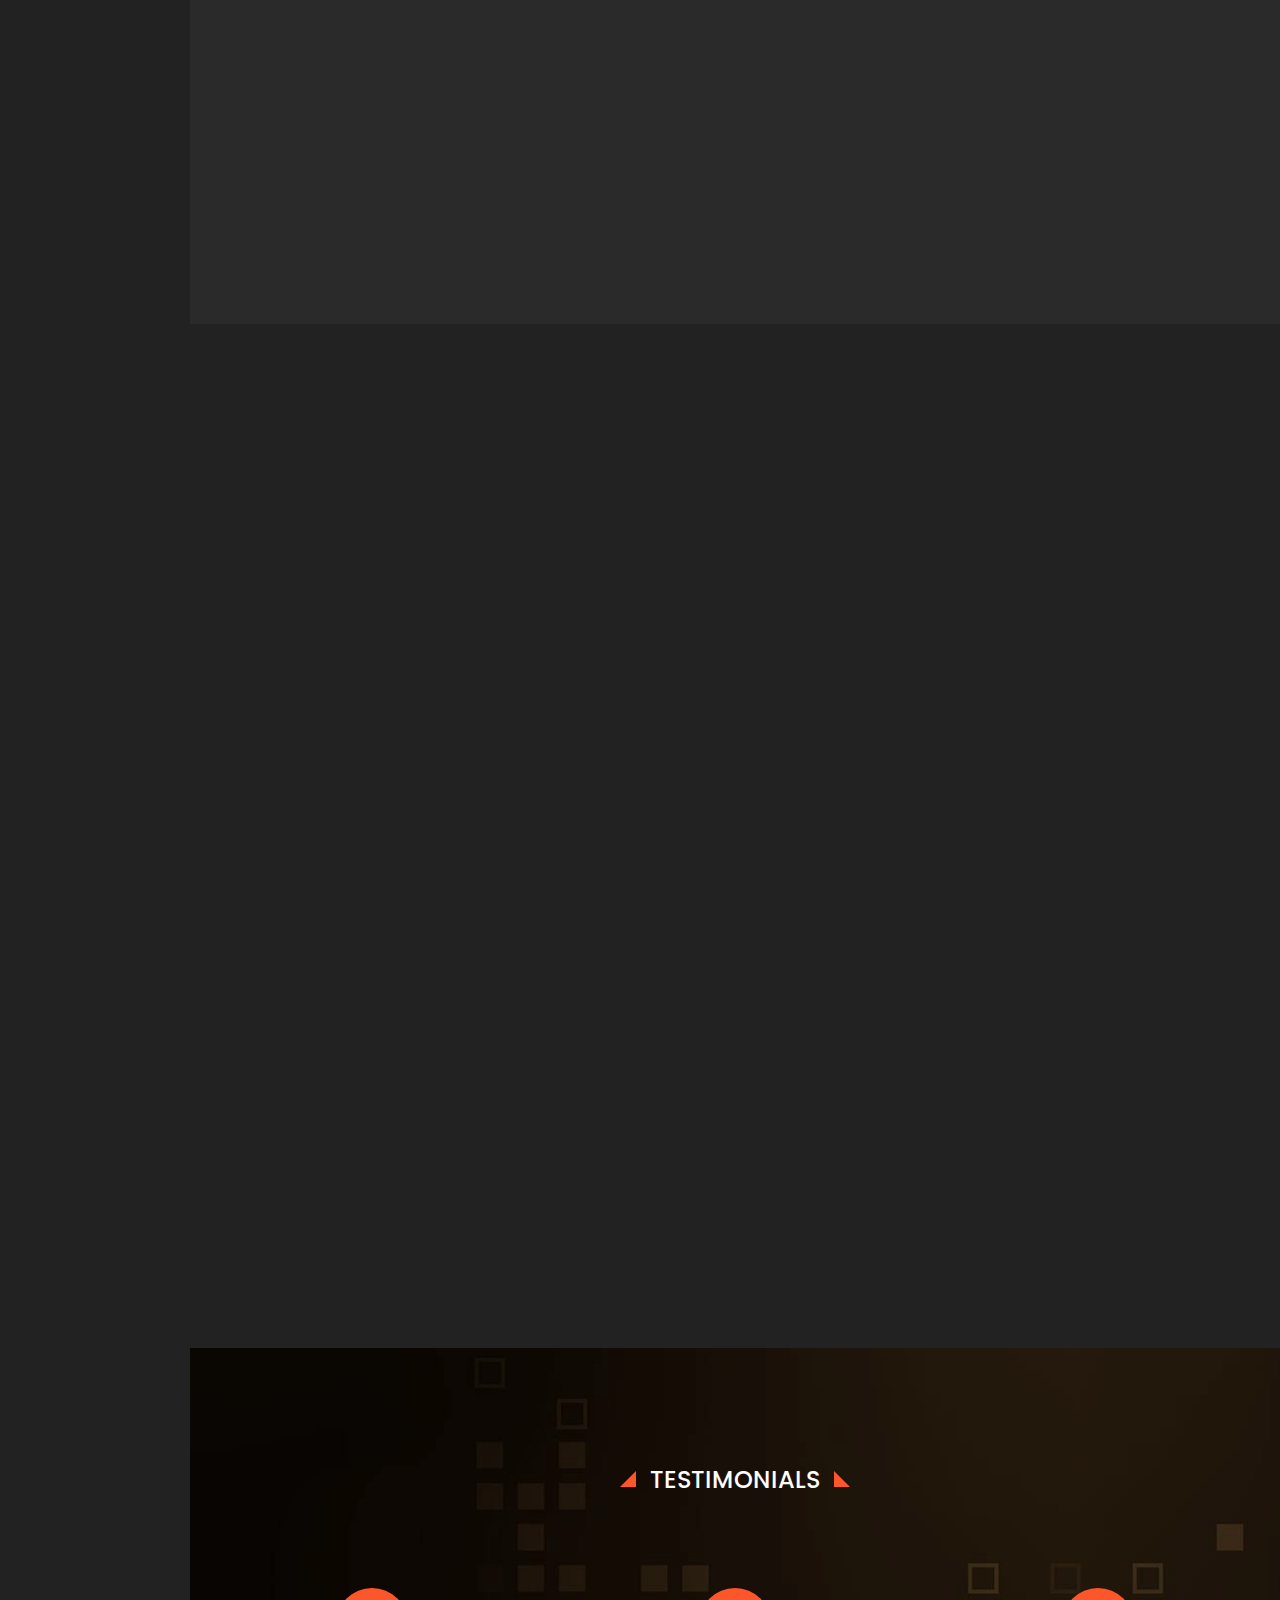
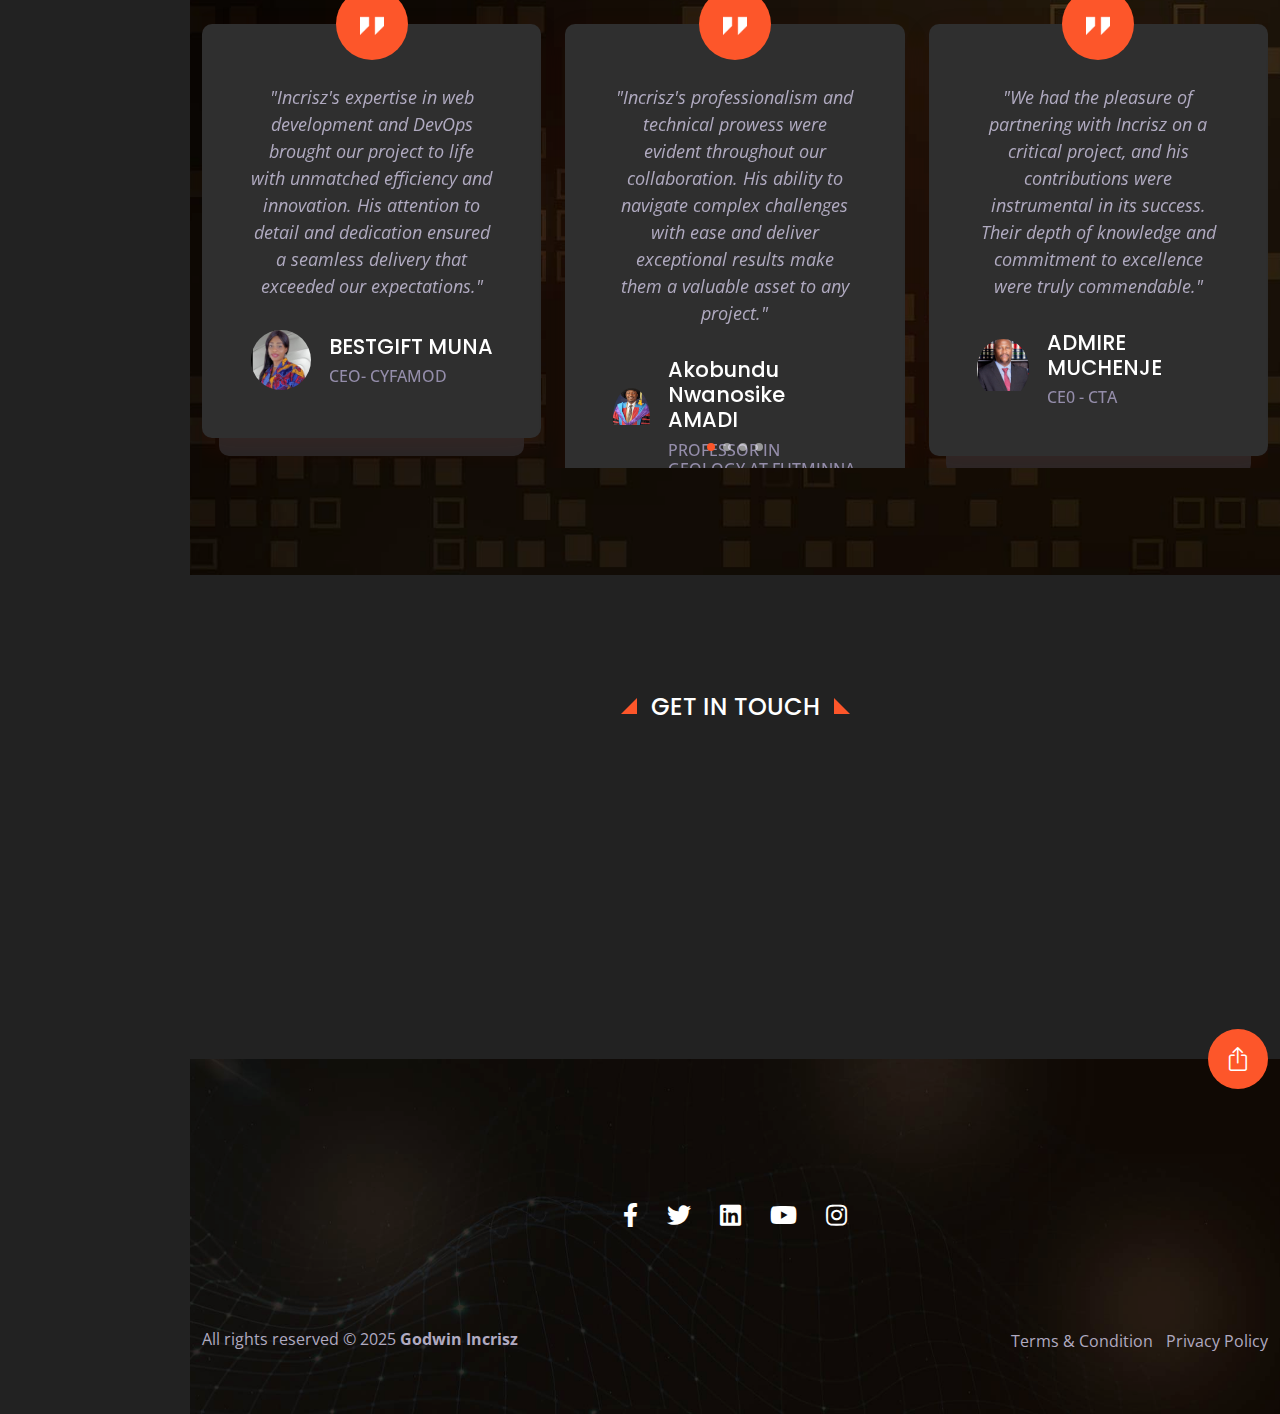
==== commit 6de1a645: "h" ====
--- a/index.html
+++ b/index.html
@@ -678,7 +678,7 @@
 					<div class="icon-box"><i class="pe-7s-call"></i></div>
 					<div class="content-wrapper">
 						<h4>Phone</h4>
-						<a href="index.html#">+234 80 66 298 572</a>
+						<a href="index.html#">Email me</a>
 					</div>
 				</div>
 				<div class="col-lg-4 d-flex justify-content-xxl-center align-items-xl-center" data-aos="fade-down" data-aos-duration="1000" data-aos-delay="400">
@@ -718,7 +718,7 @@
 					</p> -->
 					<ul class="list-inline footer-social">
 						<li class="list-inline-item"><a href="index.html#"><i class="fab fa-facebook-f"></i></a></li>
-						<li class="list-inline-item"><a href="index.html#"><i class="fab fa-twitter"></i></a></li>
+						<li class="list-inline-item"><a href="https://x.com/godwinincrisz"><i class="fab fa-twitter"></i></a></li>
 						<li class="list-inline-item"><a href="https://www.linkedin.com/in/godwin-incrisz-506473214/"><i class="fab fa-linkedin"></i></a></li>
 						<li class="list-inline-item"><a href="index.html#"><i class="fab fa-youtube"></i></a></li>
 						<li class="list-inline-item"><a href="index.html#"><i class="fab fa-instagram"></i></a></li>
@@ -729,7 +729,7 @@
 			<div class="back-to-top"><a href="index.html#site-header"><i class="bi bi-box-arrow-up"></i></a></div>
 			<div class="row footer-bottom">
 				<div class="col-md-6">
-					<p>All rights reserved &copy; 2024 <strong>Godwin Incrisz</strong></p>
+					<p>All rights reserved &copy; 2025 <strong>Godwin Incrisz</strong></p>
 				</div>
 				<div class="col-md-6">
 					<ul class="list-inline text-md-end">
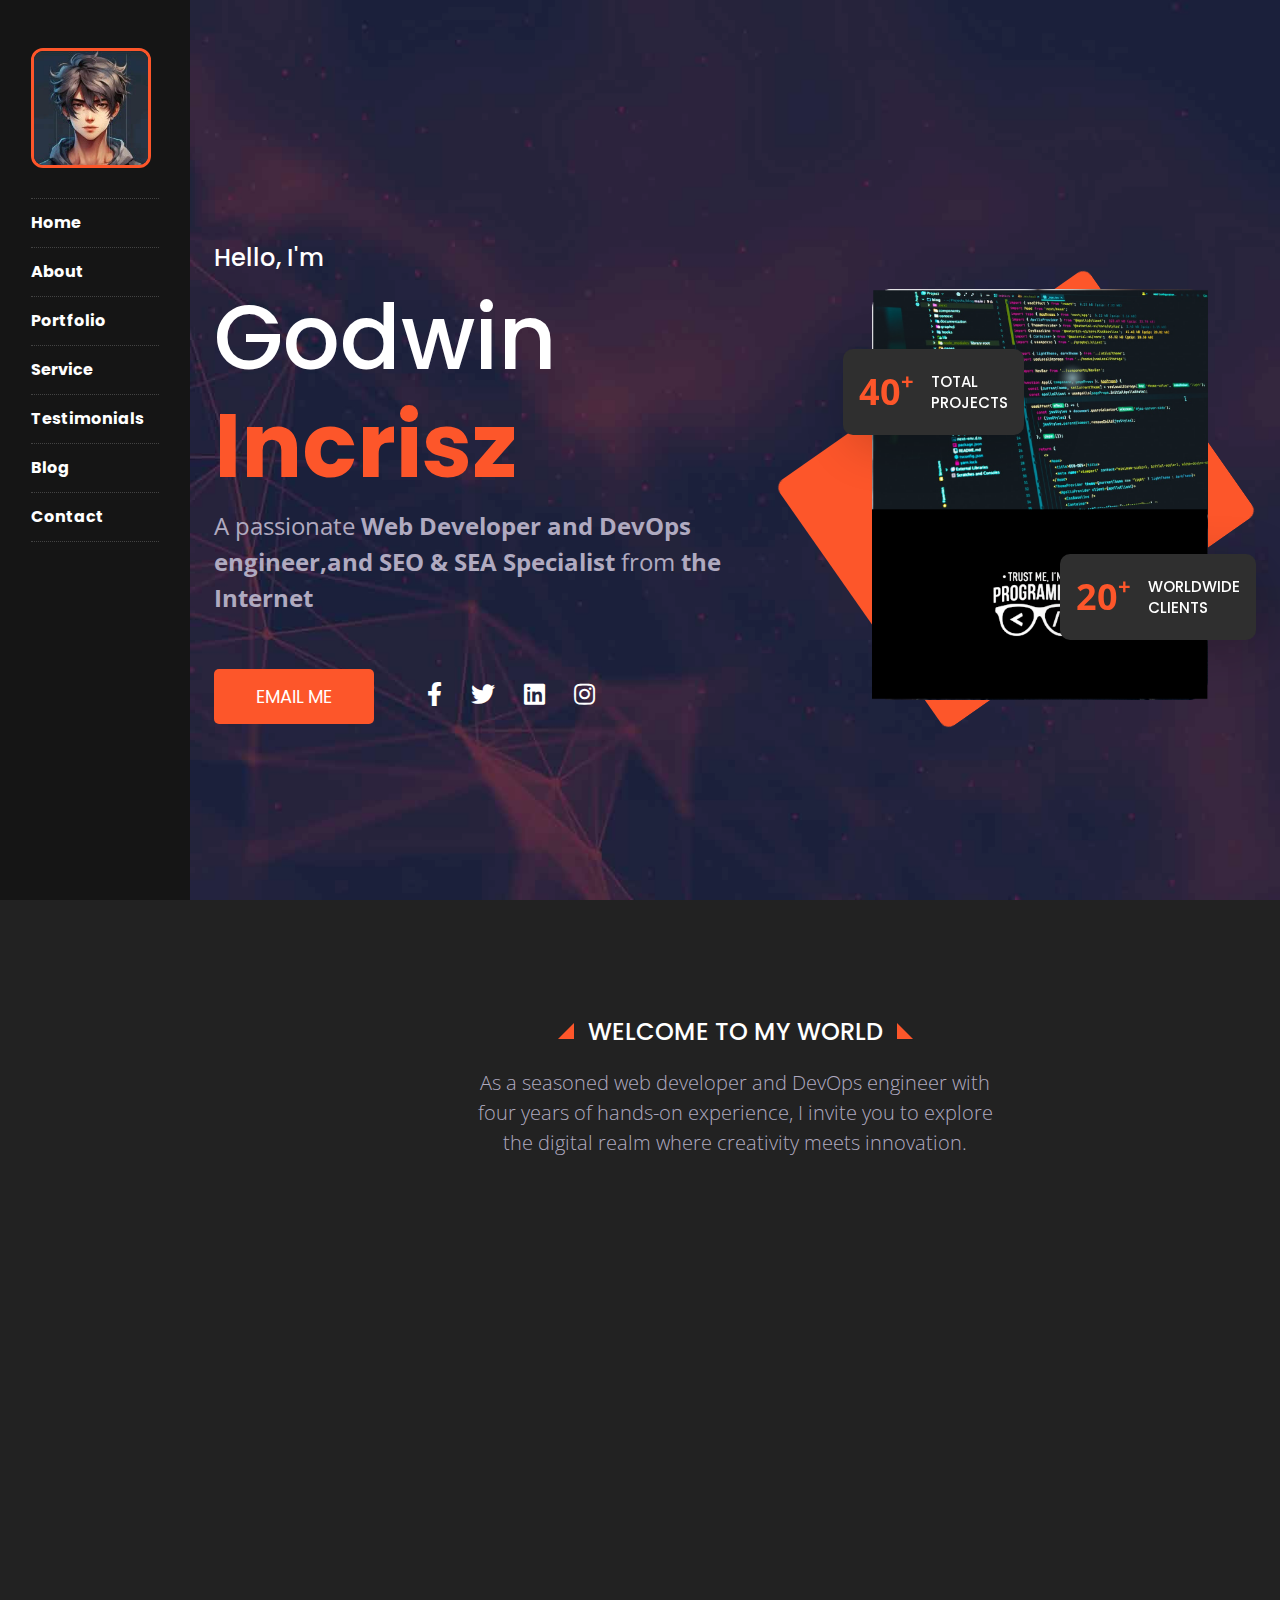
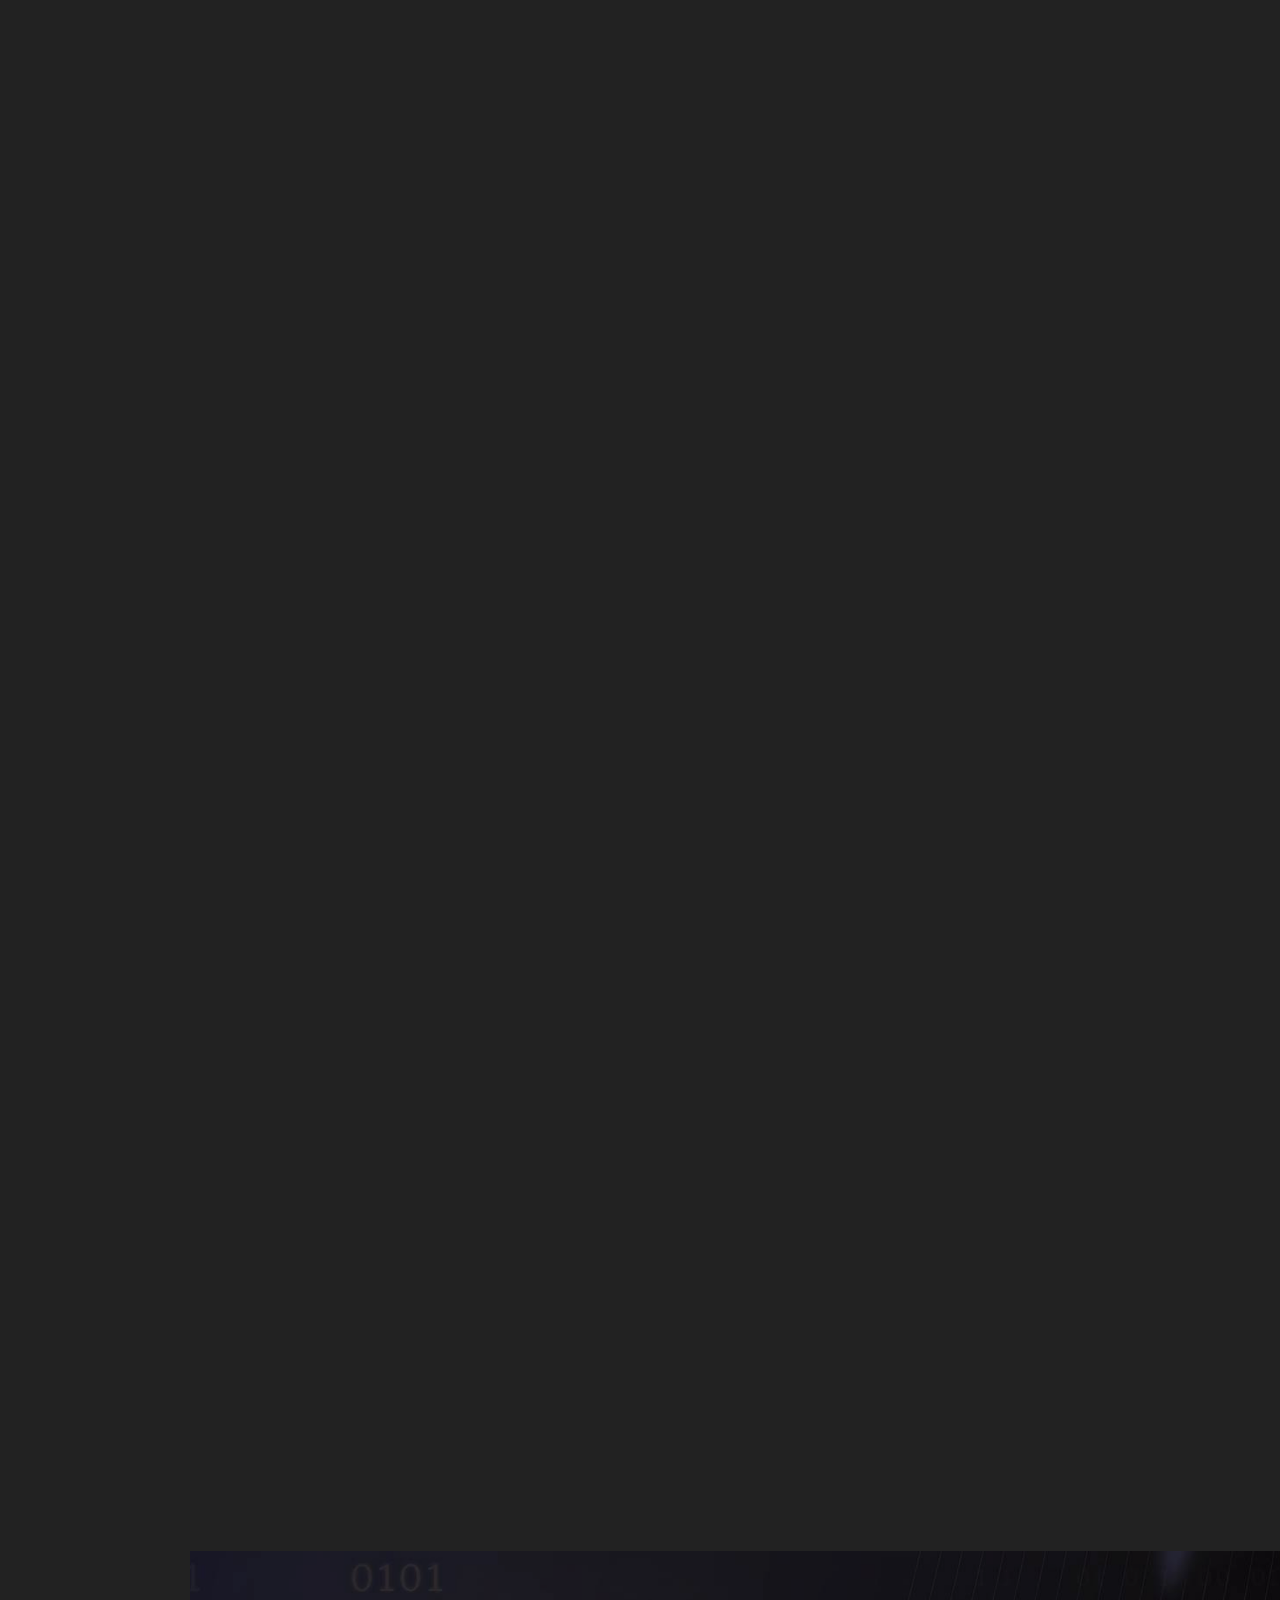
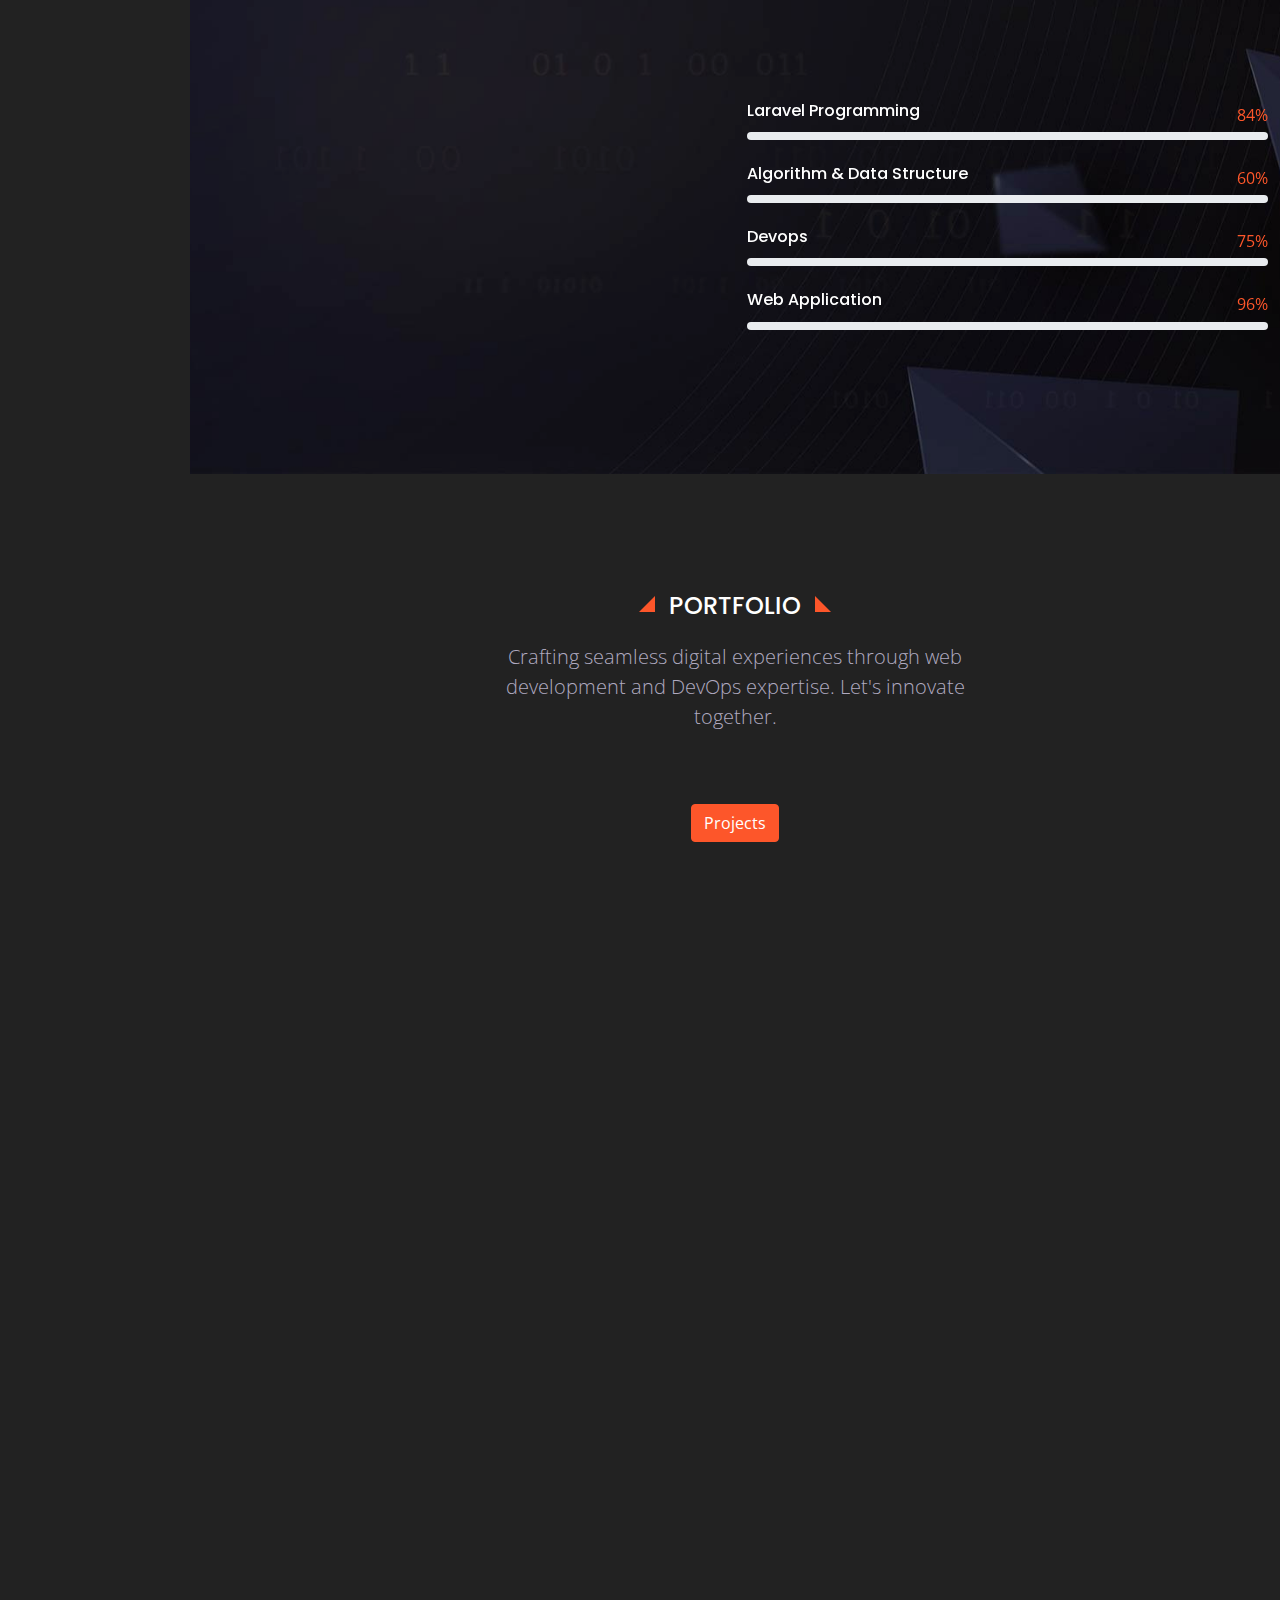
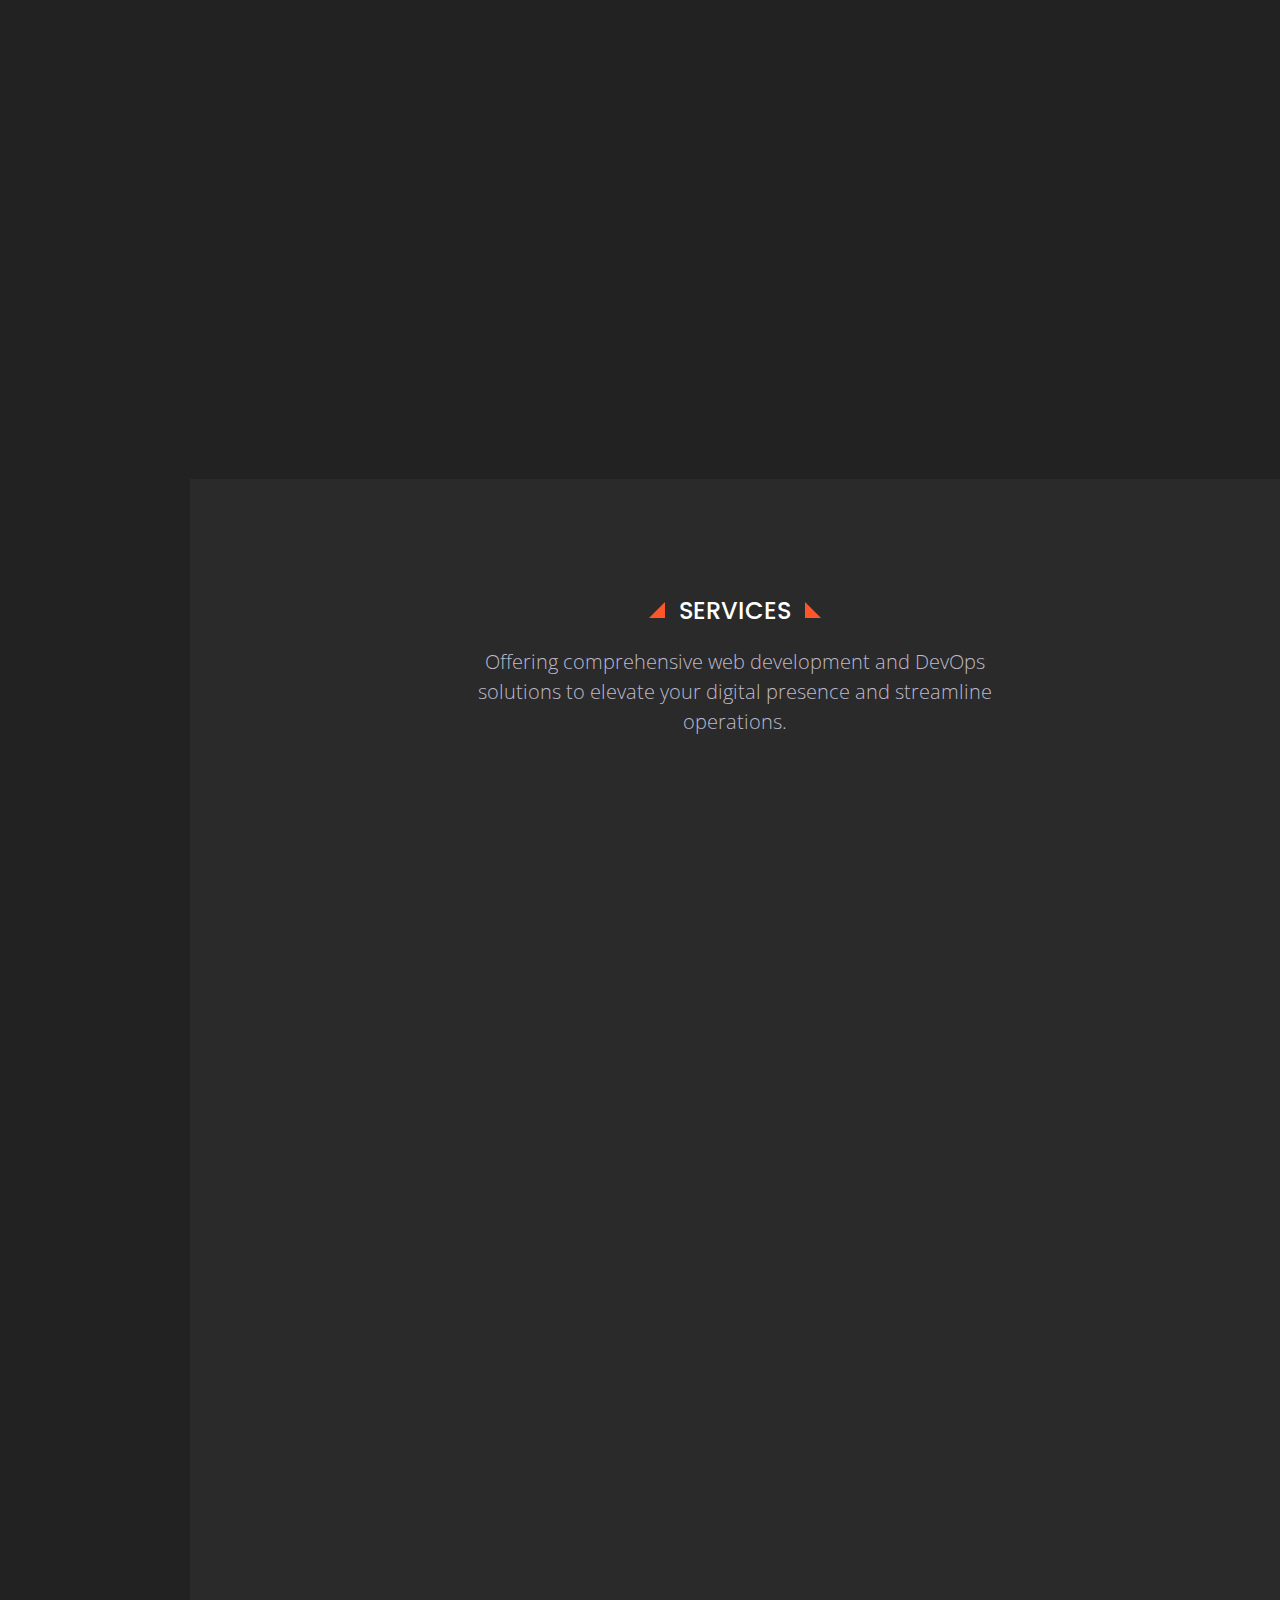
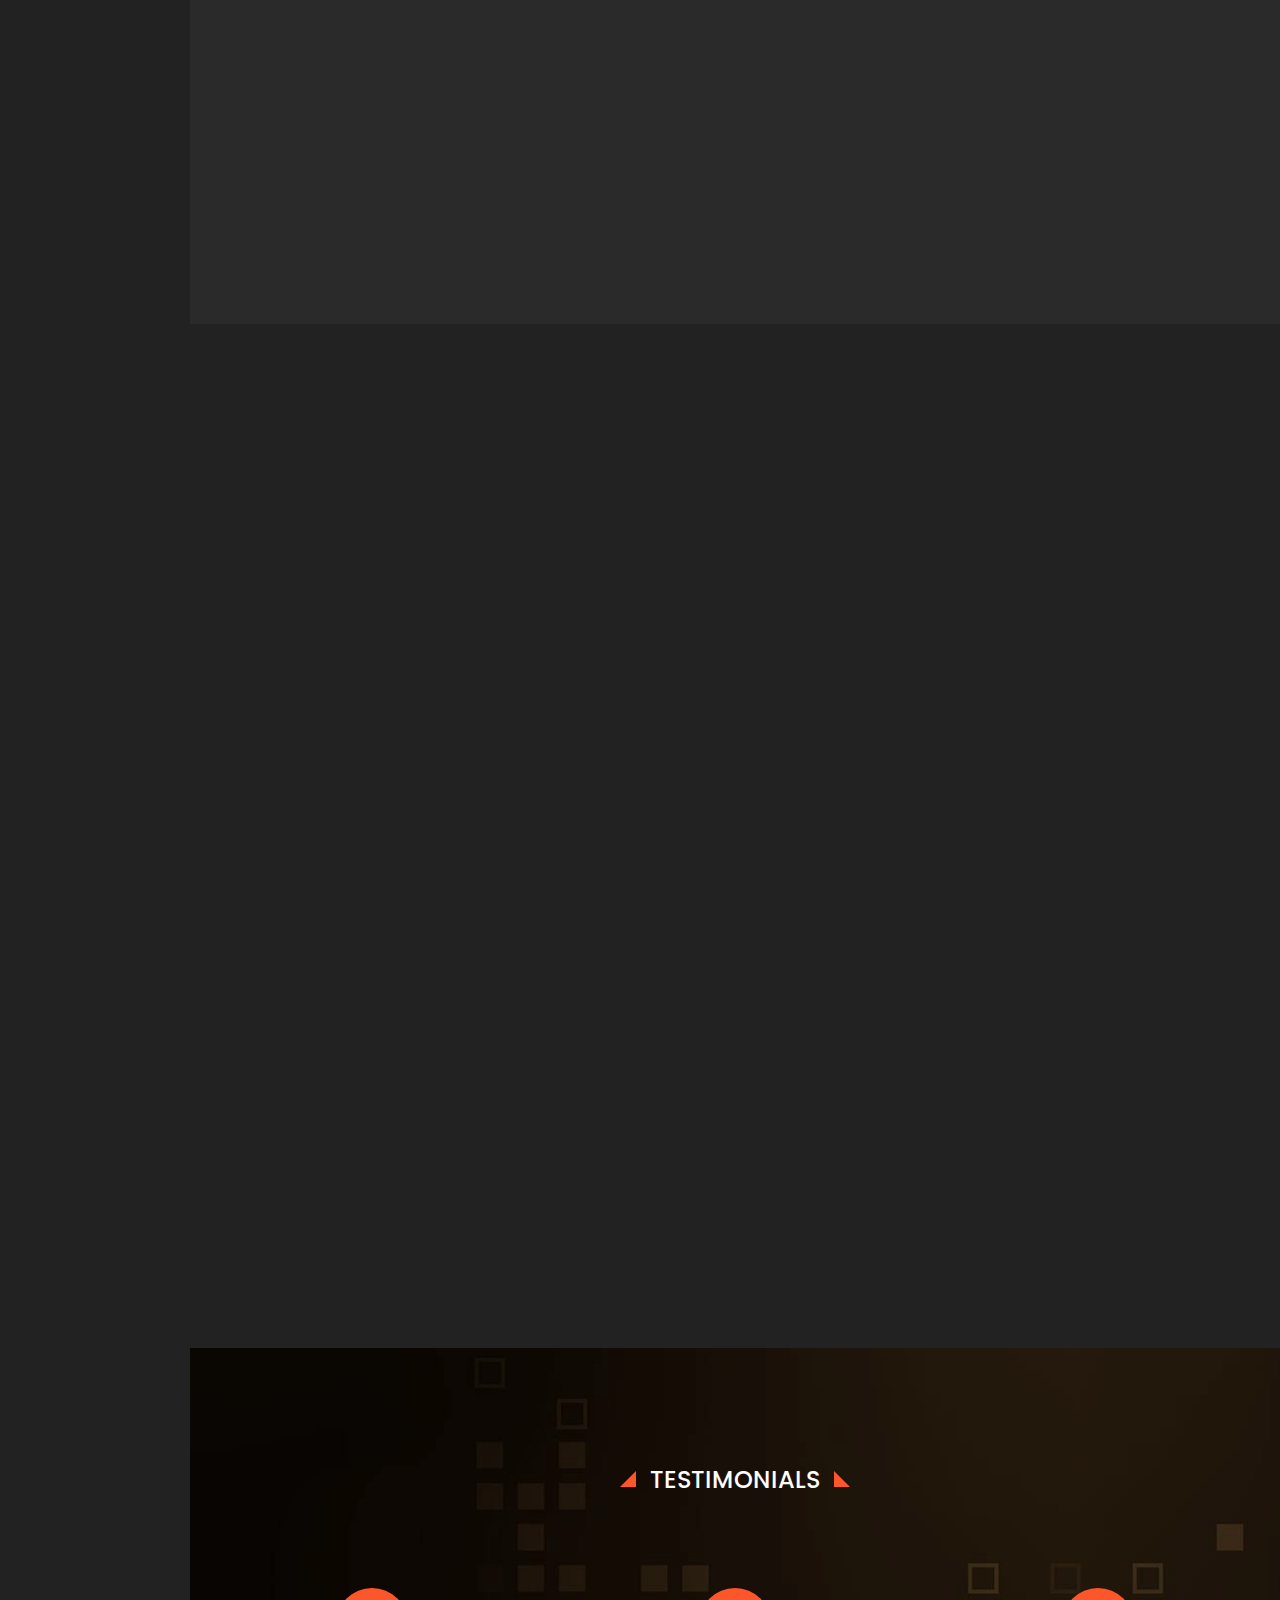
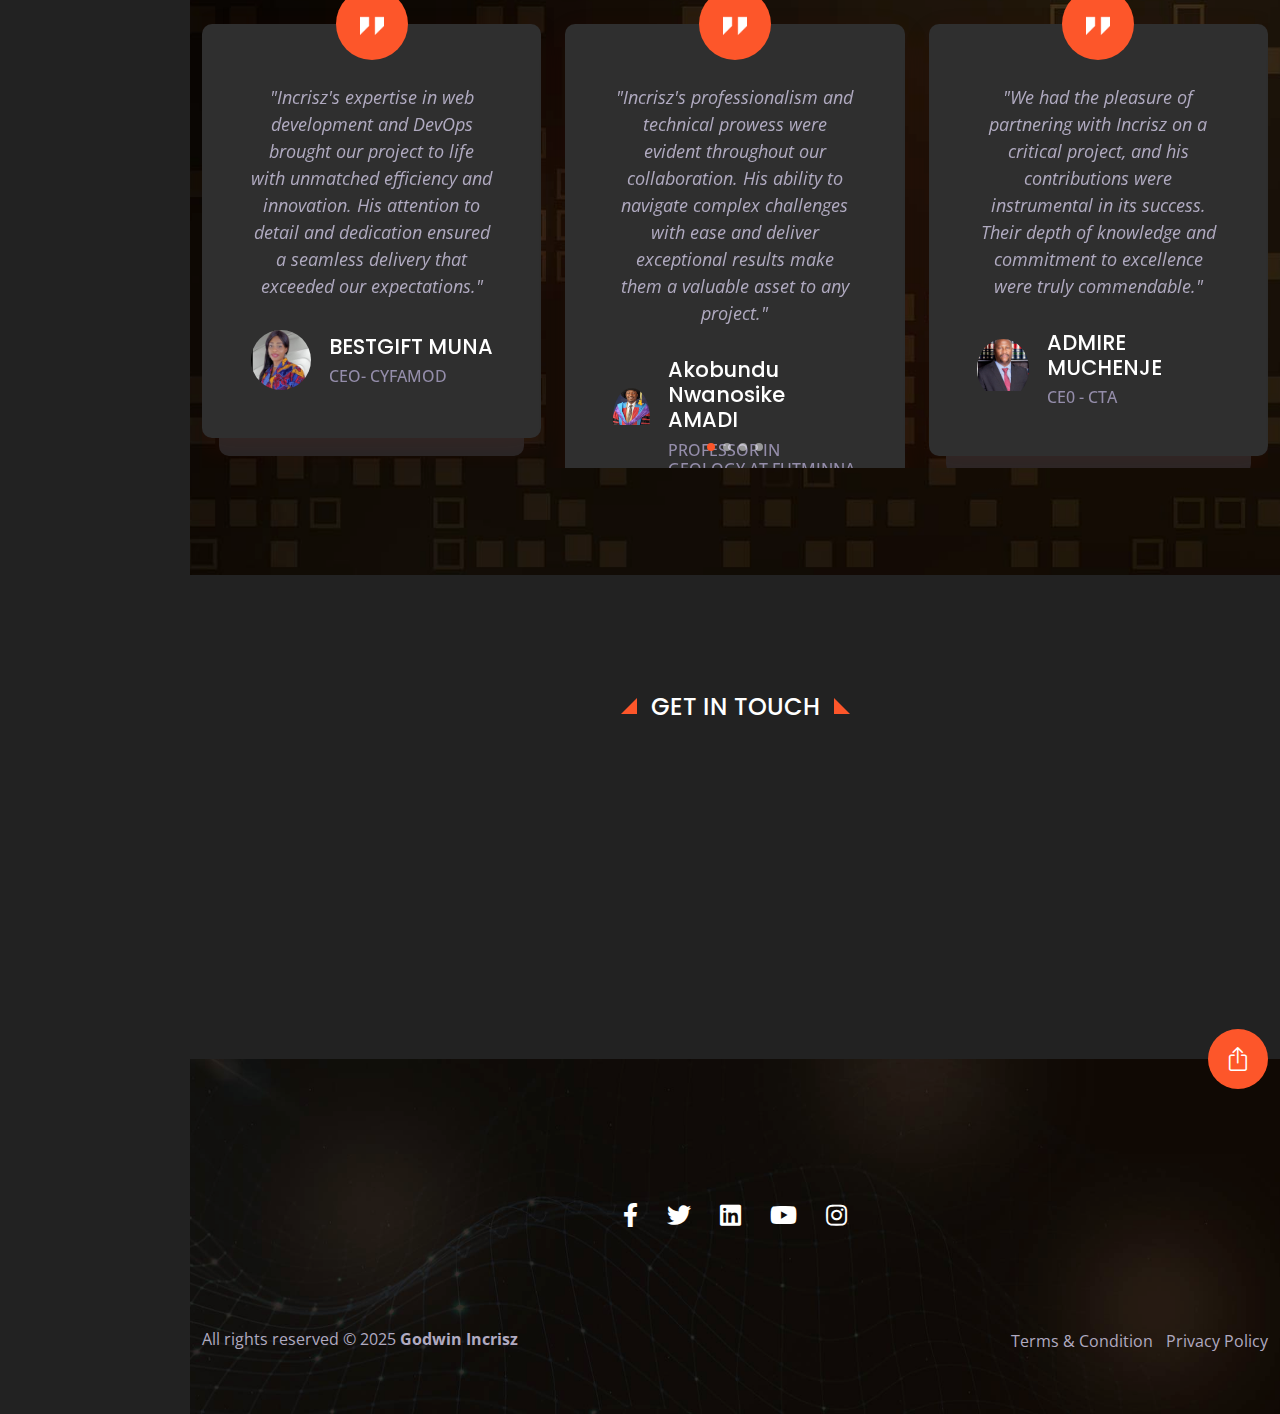
==== commit 41456945: "x" ====
--- a/index.html
+++ b/index.html
@@ -112,7 +112,7 @@
 							A passionate <strong>Web Developer and DevOps engineer,and SEO & SEA Specialist</strong> from <strong>the Internet</strong>
 						</p>
 						<div class="link-group">
-							<a class="btn-main" href="https://wa.me/2348066298572">Text Me</a>
+							<a class="btn-main" href="#">Email Me</a>
 							<ul class="hero-social list-inline">
 								<li class="list-inline-item"><a href="index.html#"><i class="fab fa-facebook-f"></i></a></li>
 								<li class="list-inline-item"><a href="index.html#"><i class="fab fa-twitter"></i></a></li>
@@ -224,7 +224,7 @@
 								</li>
 								<li>
 									<h4>Phone</h4>
-									<p>+234 80 66 298 572</p>
+									<p>+ </p>
 								</li>
 							</ul> <!-- .personal-info -->
 						</div> <!-- .col-md-6 -->
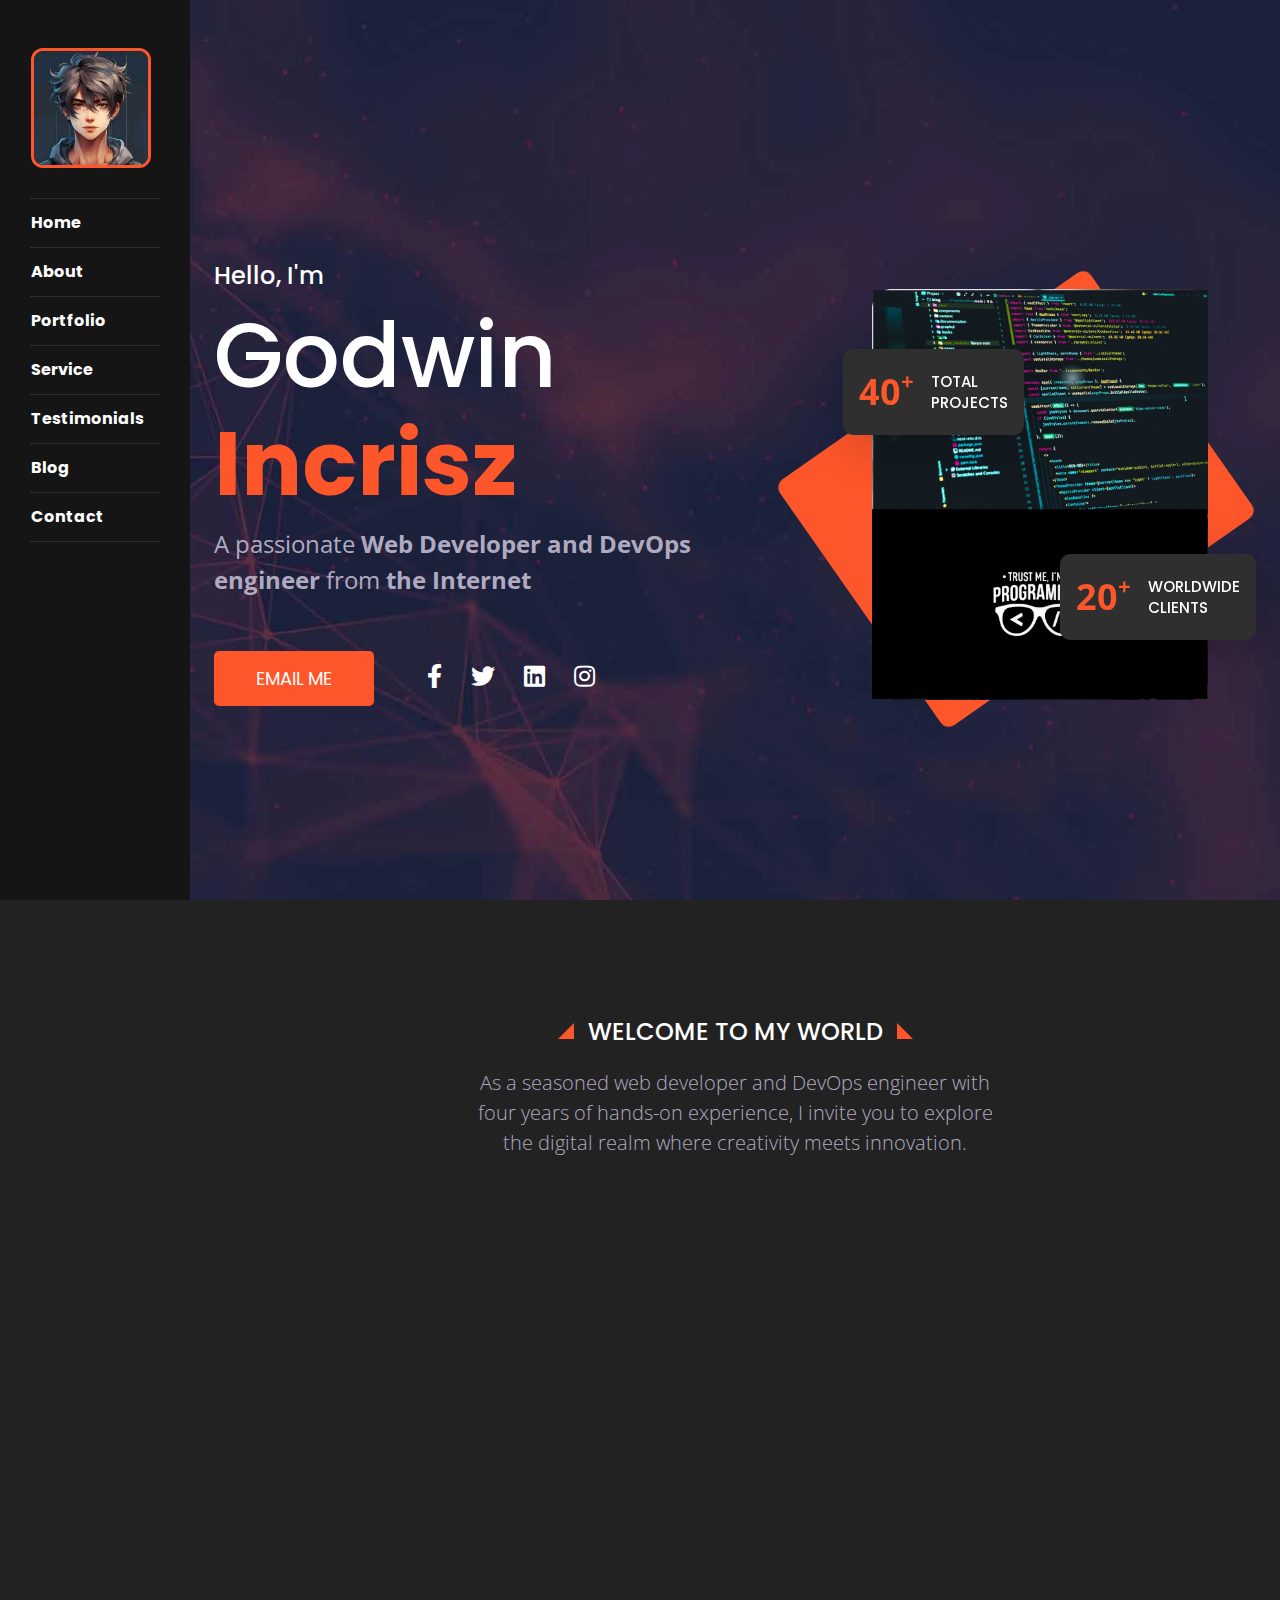
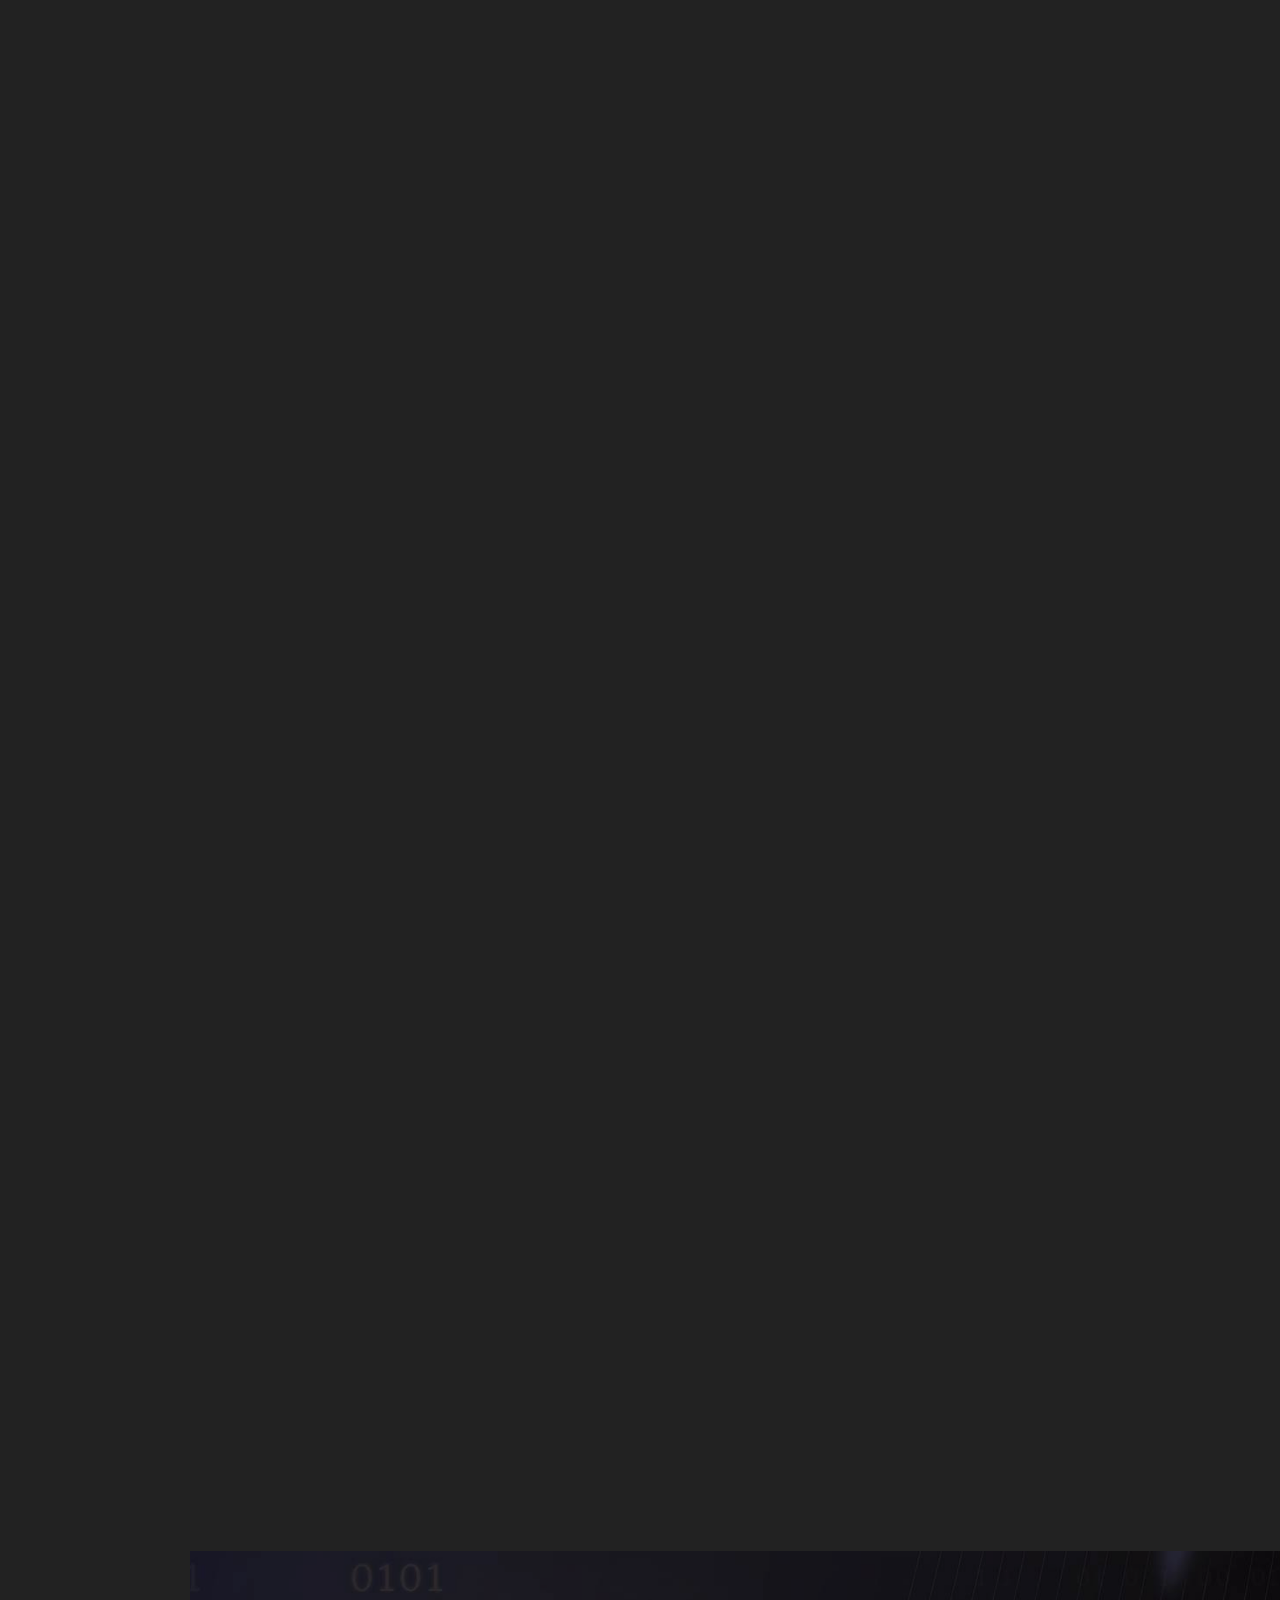
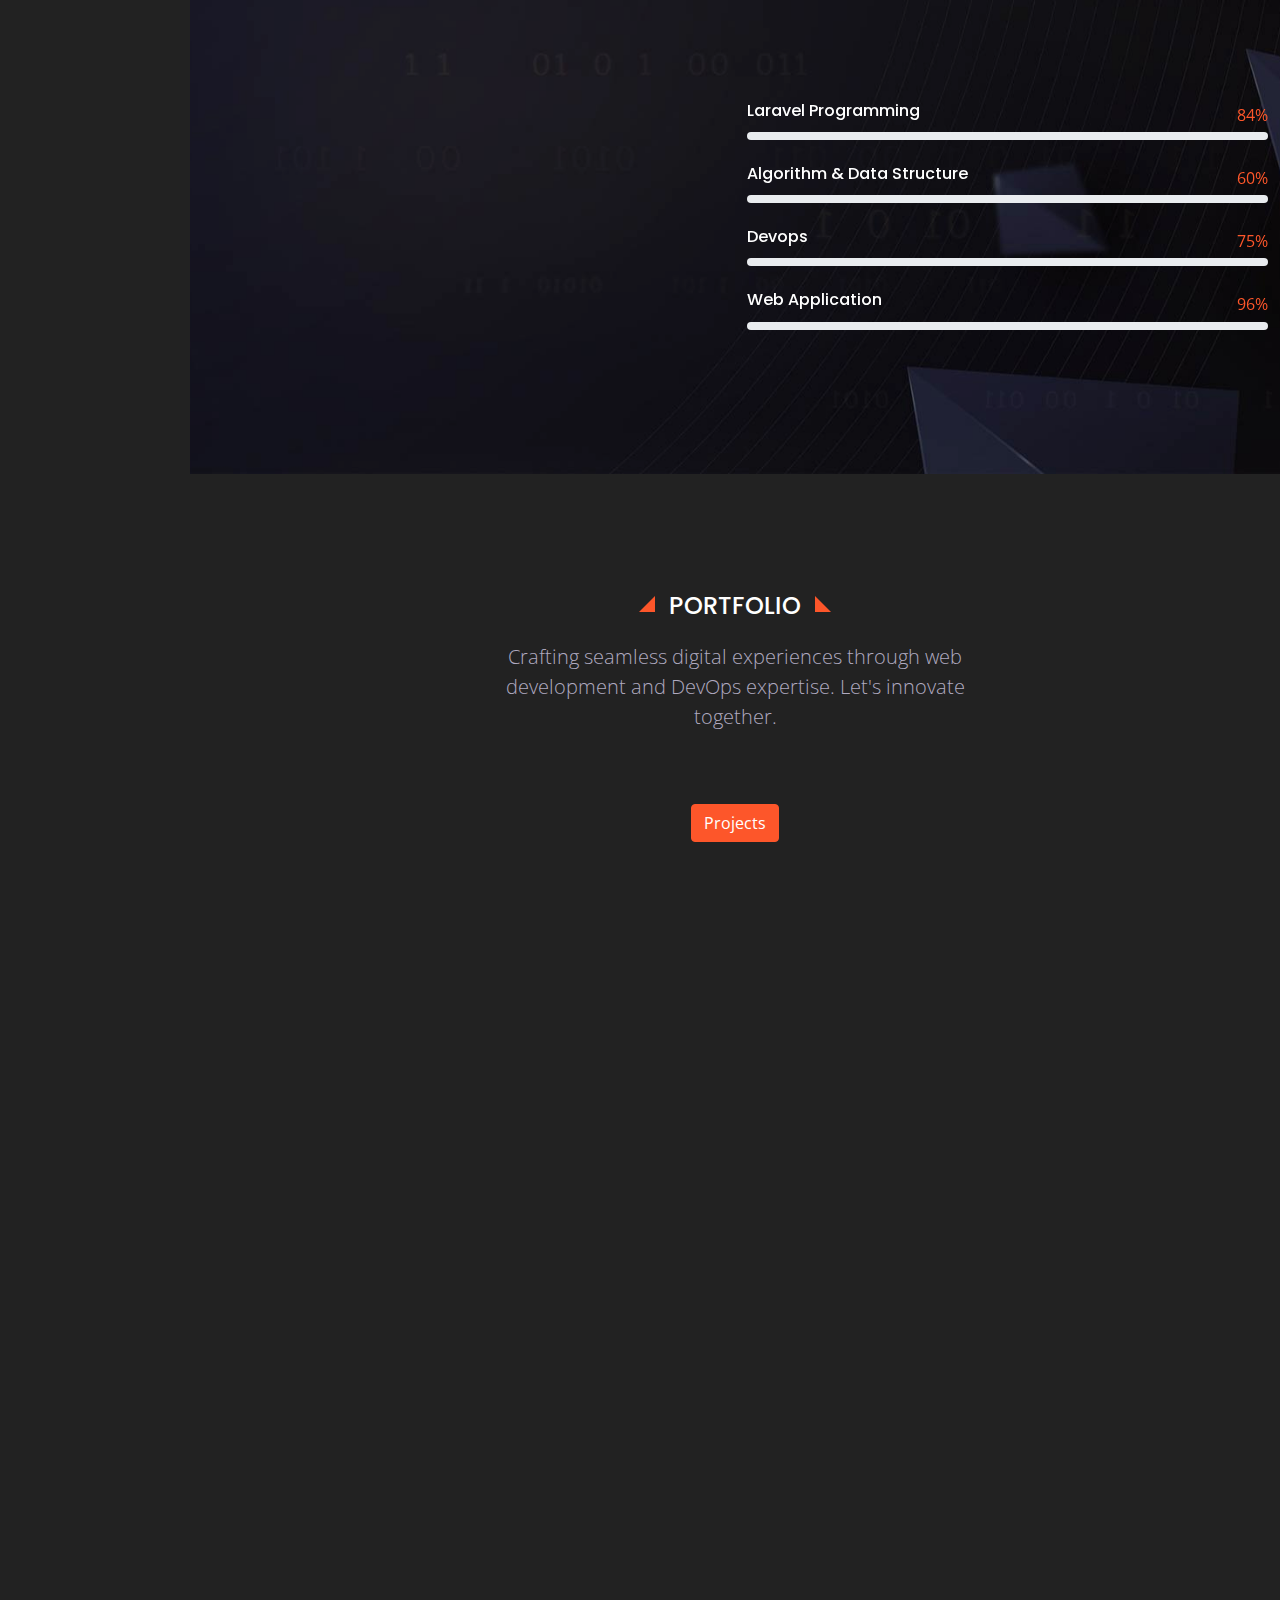
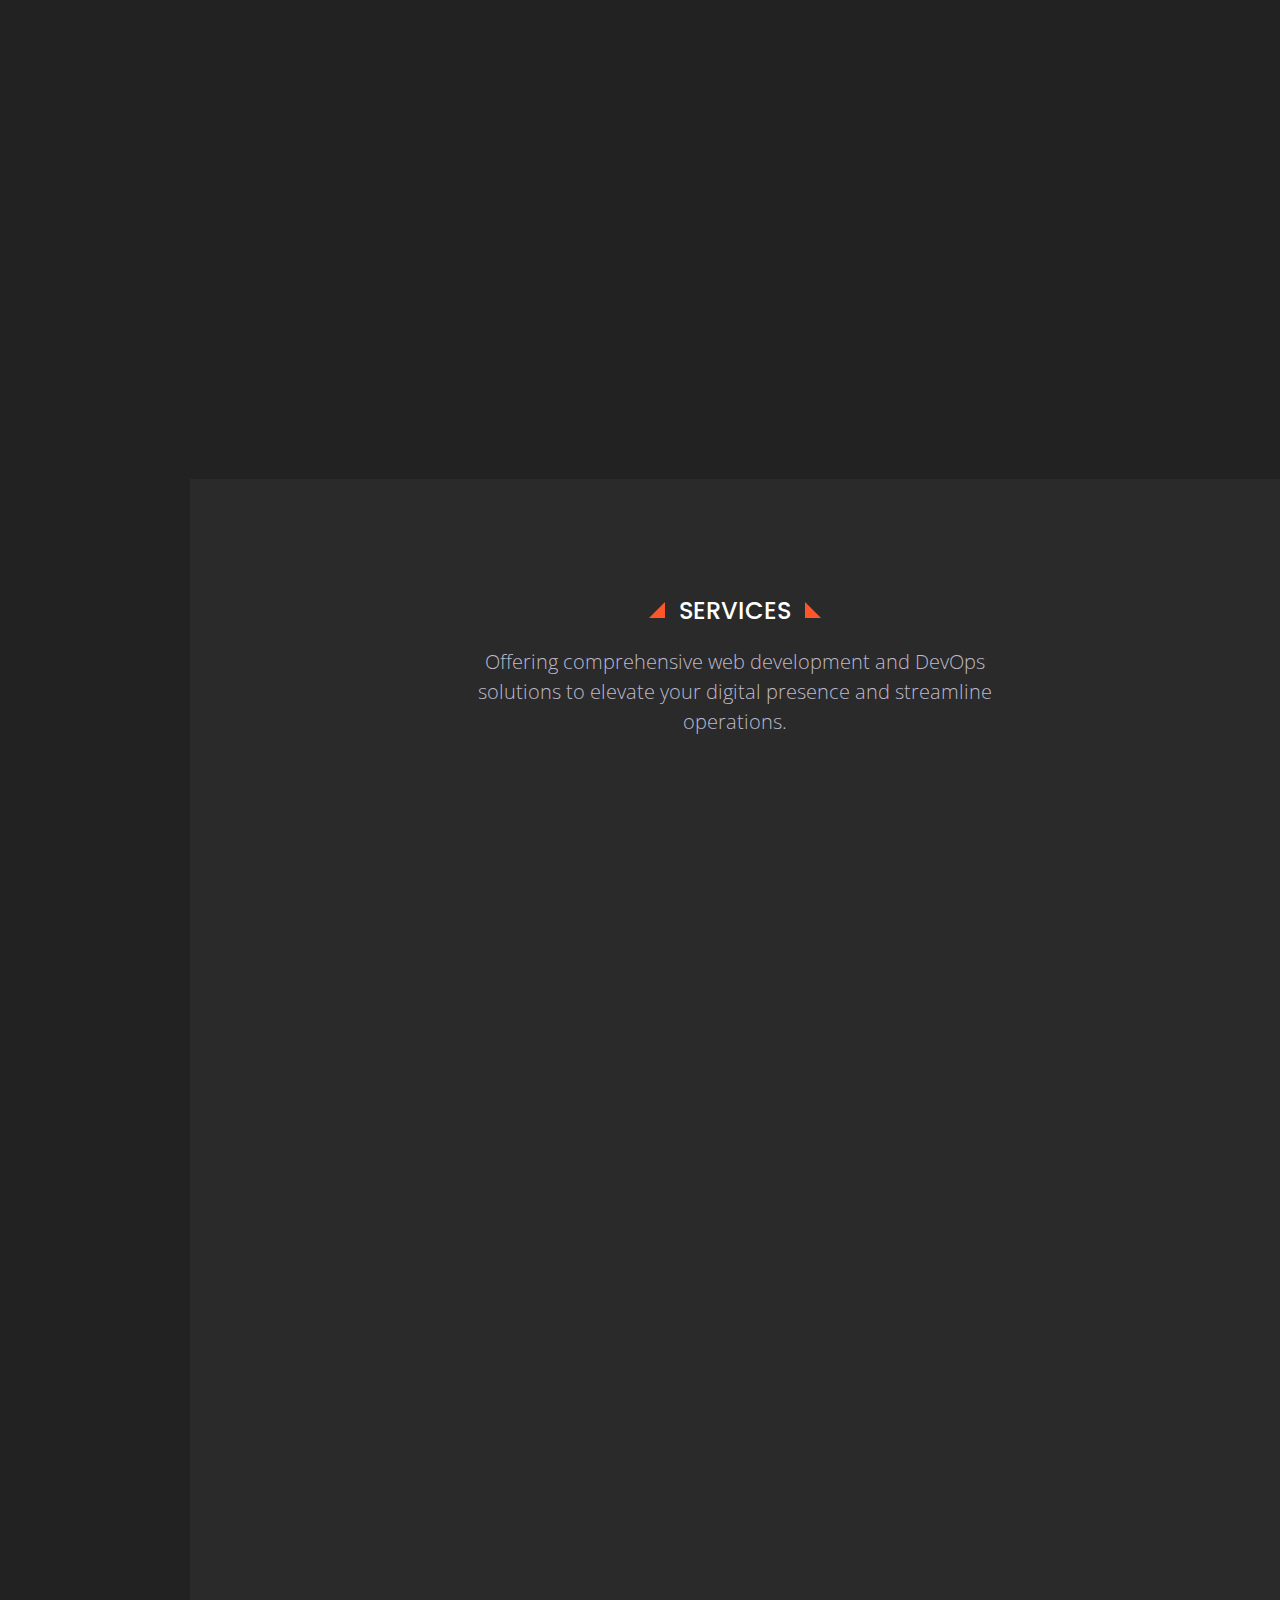
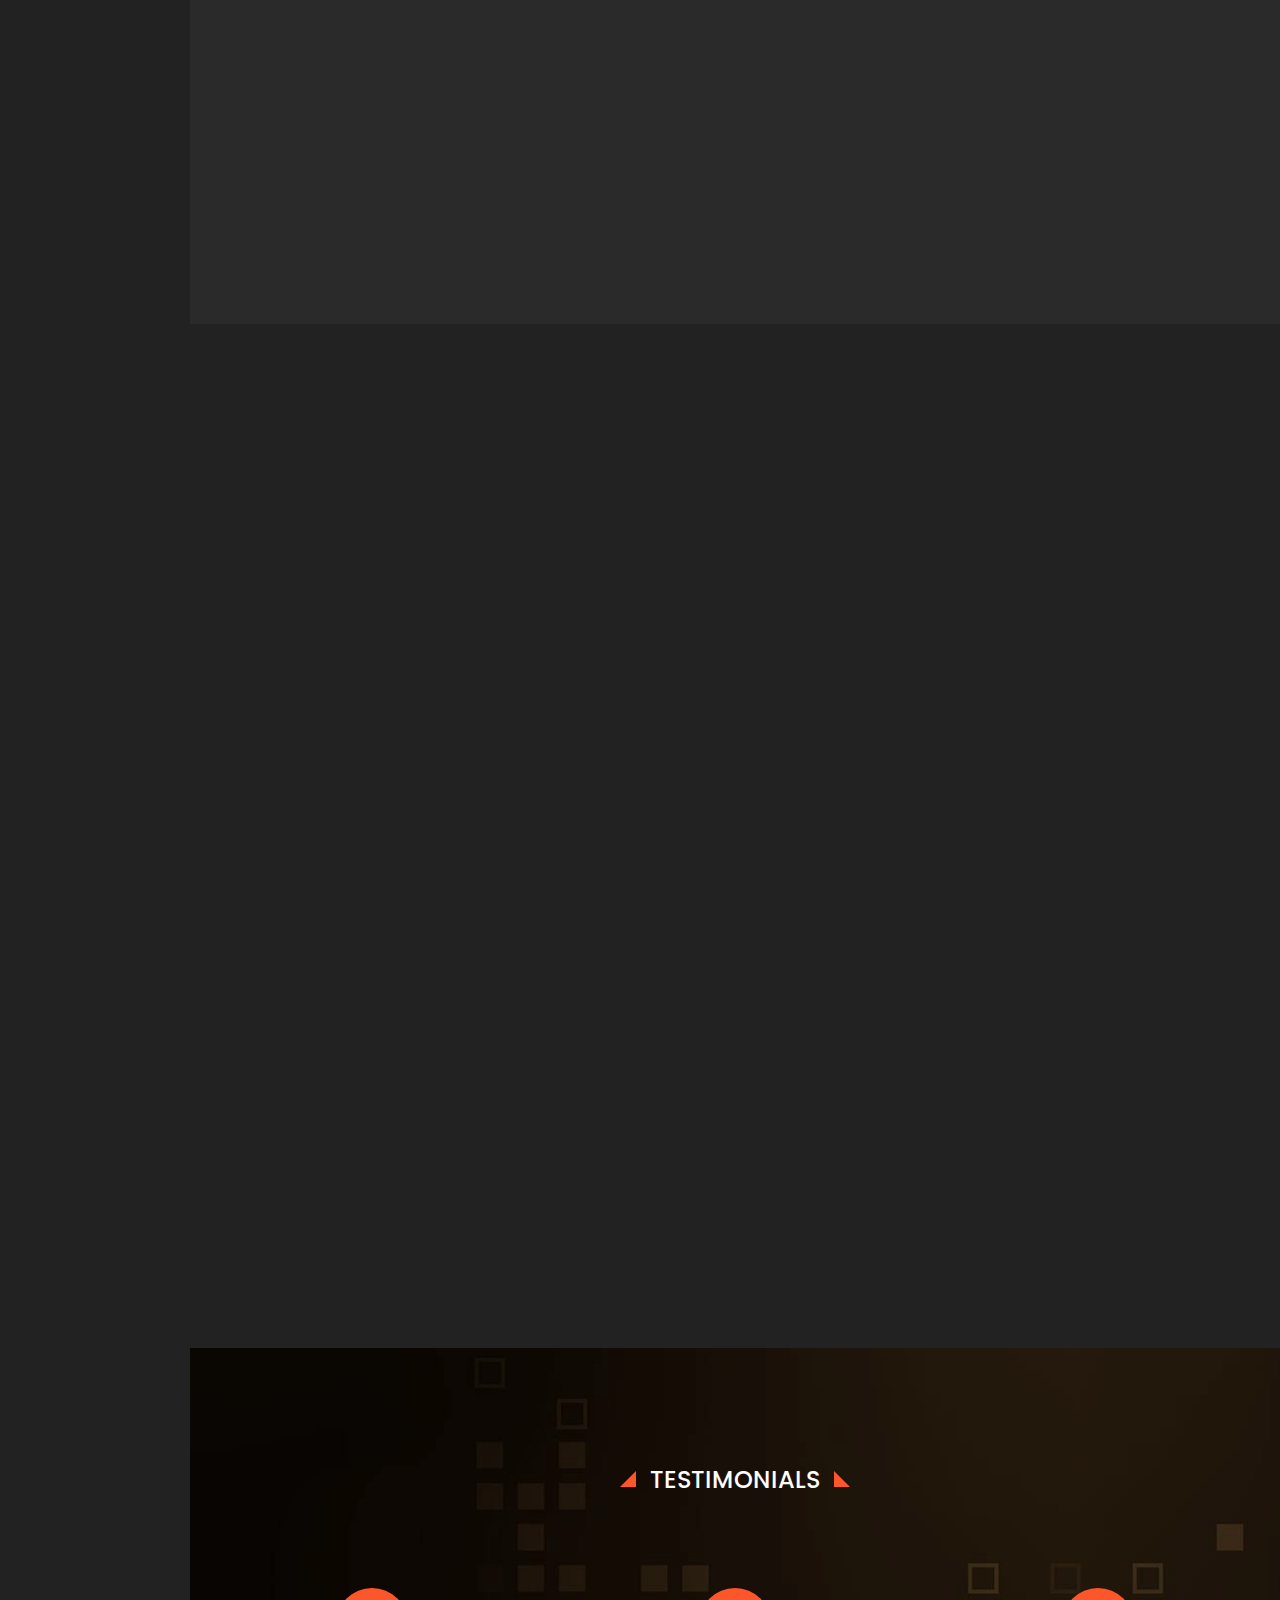
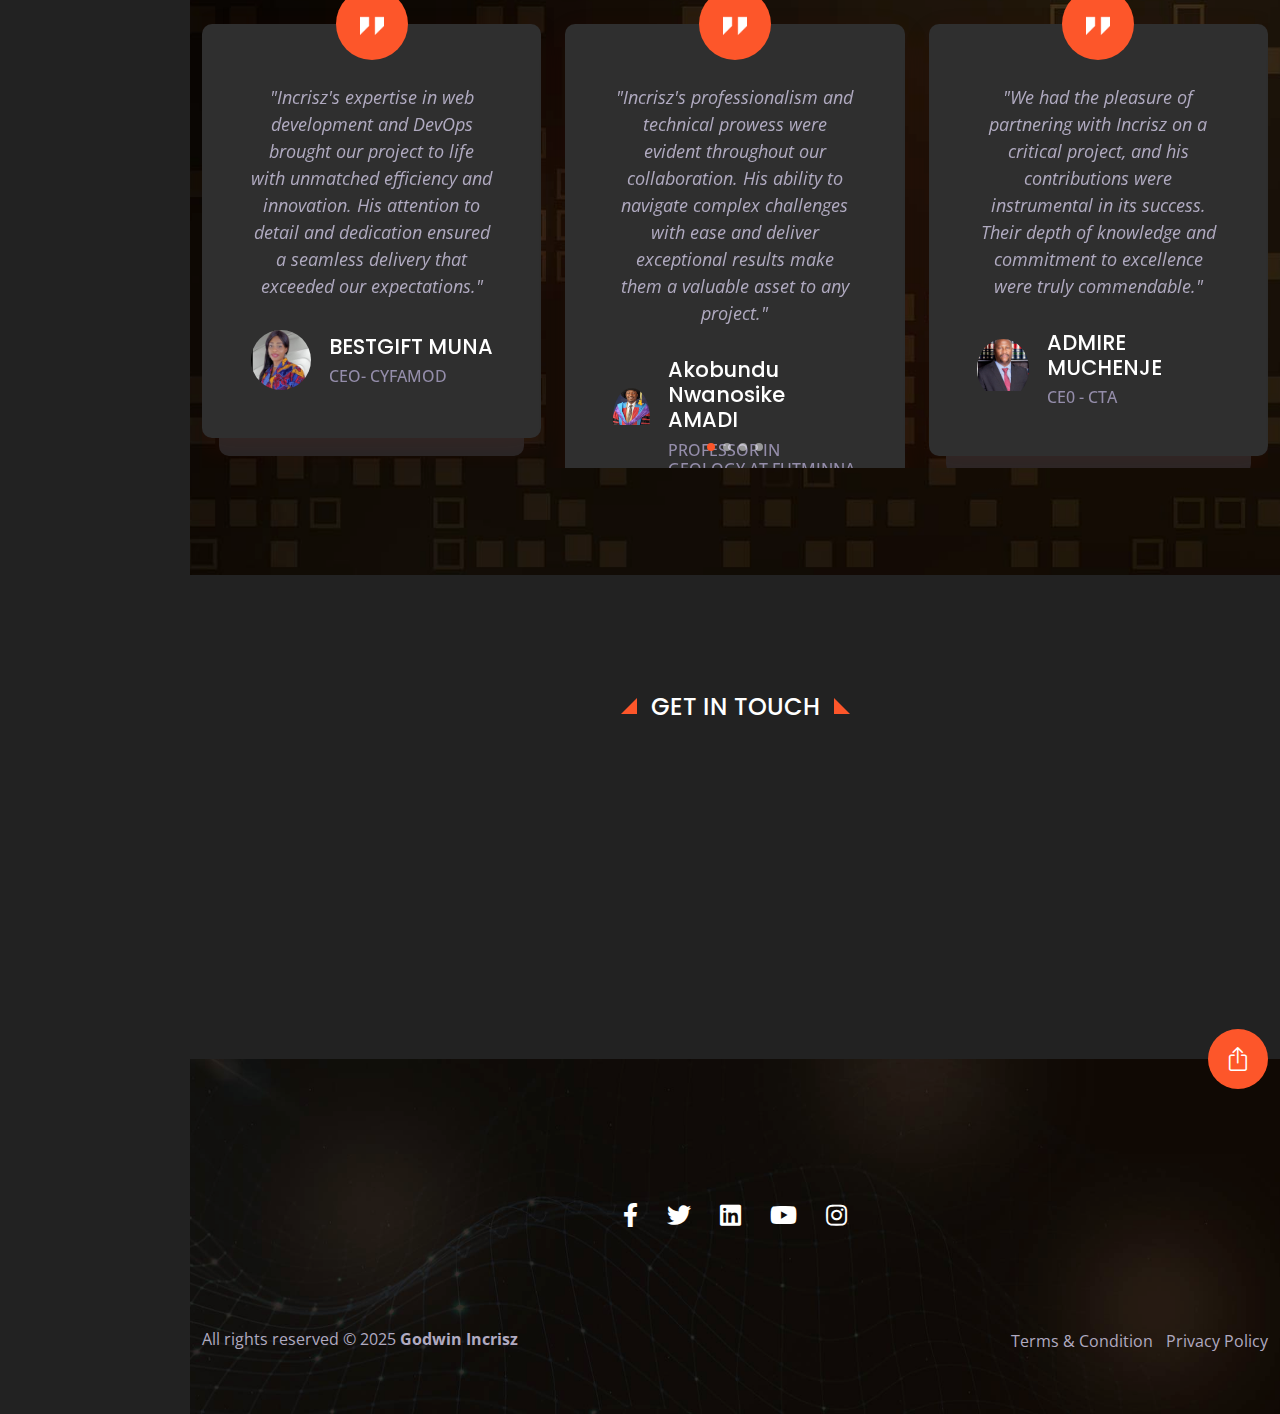
==== commit bbe6c4e4: "ss" ====
--- a/index.html
+++ b/index.html
@@ -109,7 +109,7 @@
 					<div class="col-xl-6 order-xl-first content-block">
 						<h1 class="hero-head"><small>Hello, I'm</small>Godwin <strong>Incrisz</strong></h1>
 						<p>
-							A passionate <strong>Web Developer and DevOps engineer,and SEO & SEA Specialist</strong> from <strong>the Internet</strong>
+							A passionate <strong>Web Developer and DevOps engineer</strong> from <strong>the Internet</strong>
 						</p>
 						<div class="link-group">
 							<a class="btn-main" href="#">Email Me</a>
